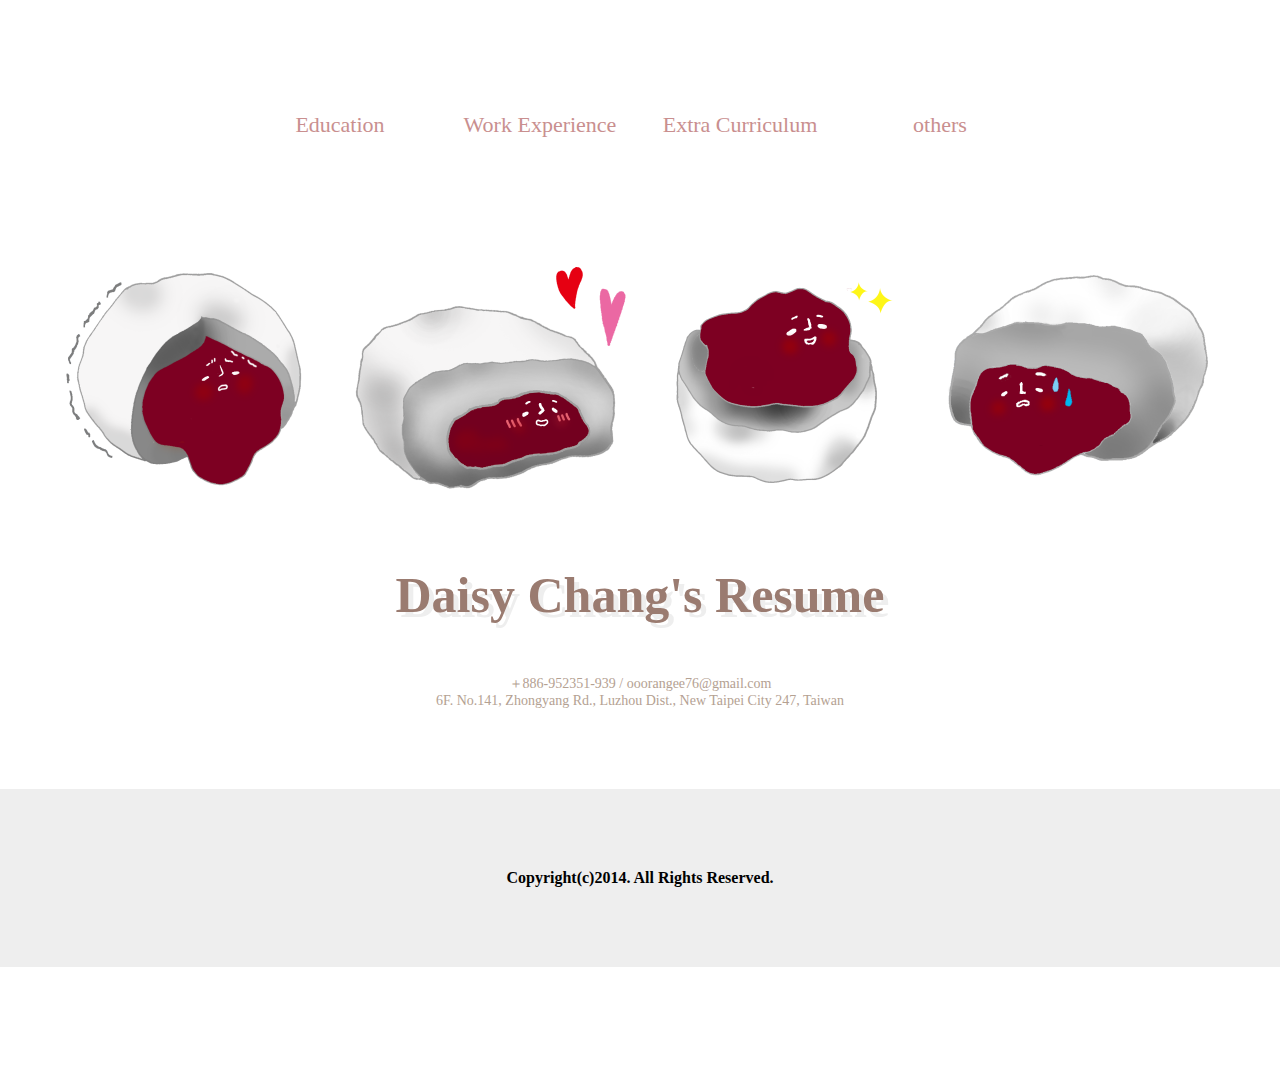
==== index.html @ 57389bbc "Update index.html" ====
<!DOCTYPE HTML>

<html>
<head>
<meta charset="utf-8">
<link rel="stylesheet" type="text/css" href="css/reset.css">
<link rel="stylesheet" type="text/css" href="css/style.css">
<meta name="google-site-verification" content="De-cHcaQVsd7x7bF3IVW0p_YNyQZai5Pq2odNJpvPJM" />
</head>

<body>
 <header>

 
   <nav>
    <ul>
     <li><a href="#">Education</a>
       
       <ul>
     	  <li><a href="#">Major</a></li>
     	  <li><a href="#">Program</a></li>
        </ul>	

        </li>
        
	  <li><a href="#">Work Experience</a></li>
	  <li><a href="#">Extra Curriculum </a></li>
      <li><a href="#">others</a></li>     
        </ul>
    </nav>
</header>

<div class="welcome">
   <img src = "images/pic02.png">
	<h1>Daisy Chang's Resume</h1>
	<p>＋886-952351-939 /  ooorangee76@gmail.com <br>
6F. No.141, Zhongyang Rd., Luzhou Dist., New Taipei City 247, Taiwan
</p>








<footer>
  <h3>Copyright(c)2014. All Rights Reserved.</h3>
</footer>


</body>
</html>
---- css/style.css ----
@charset "utf-8";
/* CSS Document */

body { font-family:微軟正黑體; }

nav{
	display:block;
	width:800px;
background-color: #ffffff;
margin: 0 auto;
margin-top: 100px}

nav ul li{
	float:left;
	position:relative;
	background-color: #ffffff;
	font-family: calibri;
	font-size: 22px;
	color:#c98f8f
}
nav ul li a{
	display: block;
	width:200px;
	height:50px;
	line-height:50px;
	text-align: center;
	color:#c98f8f
}

nav ul li a:hover{
	background-color: #eee8e8;
	color:#c3b1b1;
}

nav ul li ul{
	display: none;
	width:200px;
	text-align:center;
	position:absolute;
	z-index:1;
	top: 100%;
	border:1px solid #CCC;

}
nav ul li ul li a{color:#c98f8f;}

nav ul li ul li{
	color: #c98f8f;
	float:center;
}

/*第一層的被按住後，第二層ul就打開了*/

nav ul li:hover ul {
	display: block;
	right: 0;
	left: 0;
	top: 100%;
}



.welcome{
	text-align: center;
	padding: 100px 0;
	font-family: calibri;
}

.welcome img{
	display:block;
	height: 300px; width: 1200px;
	padding-top: 15px;
	margin: 0 auto;
}

.welcome h1{
	font-size: 50px;
	line-height: 60px;
	color:#9a7b70;
	text-shadow:5px 5px #eee;
	padding: 50px;
}

.welcome p{
	font-size: 14px;
	color:#b4a192;
}



footer{
	background-color:#eee;
	text-align:center;
	margin-top: 80px;
	padding:80px 0;}
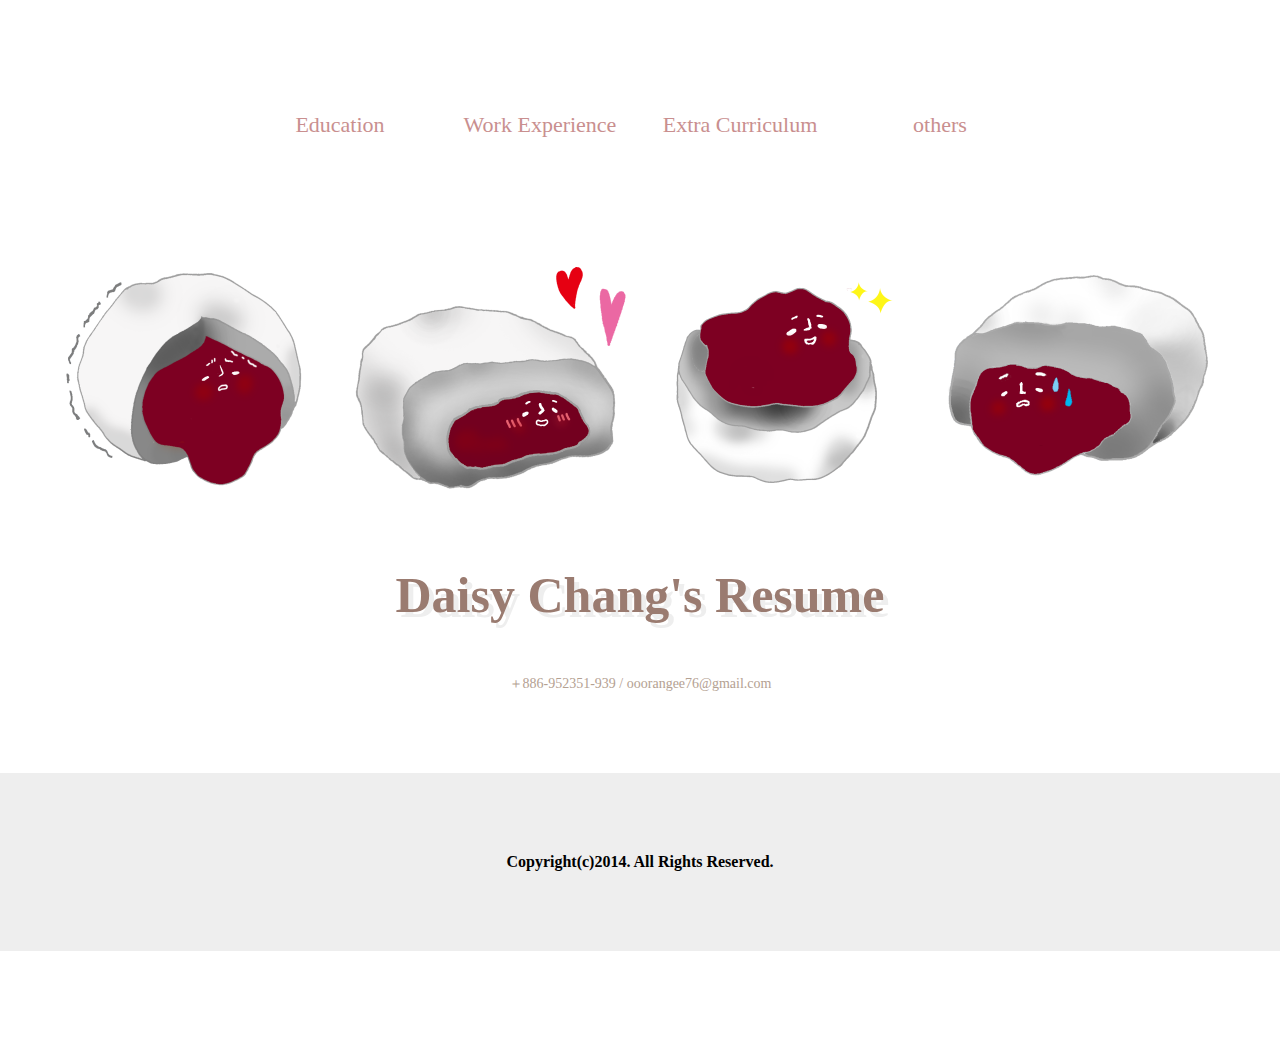
==== commit cbccf50f: "Update index.html" ====
--- a/index.html
+++ b/index.html
@@ -6,6 +6,16 @@
 <link rel="stylesheet" type="text/css" href="css/reset.css">
 <link rel="stylesheet" type="text/css" href="css/style.css">
 <meta name="google-site-verification" content="De-cHcaQVsd7x7bF3IVW0p_YNyQZai5Pq2odNJpvPJM" />
+<script>
+  (function(i,s,o,g,r,a,m){i['GoogleAnalyticsObject']=r;i[r]=i[r]||function(){
+  (i[r].q=i[r].q||[]).push(arguments)},i[r].l=1*new Date();a=s.createElement(o),
+  m=s.getElementsByTagName(o)[0];a.async=1;a.src=g;m.parentNode.insertBefore(a,m)
+  })(window,document,'script','//www.google-analytics.com/analytics.js','ga');
+
+  ga('create', 'UA-64518238-1', 'auto');
+  ga('send', 'pageview');
+
+</script>
 </head>
 
 <body>
@@ -34,7 +44,7 @@
    <img src = "images/pic02.png">
 	<h1>Daisy Chang's Resume</h1>
 	<p>＋886-952351-939 /  ooorangee76@gmail.com <br>
-6F. No.141, Zhongyang Rd., Luzhou Dist., New Taipei City 247, Taiwan
+
 </p>
 
 
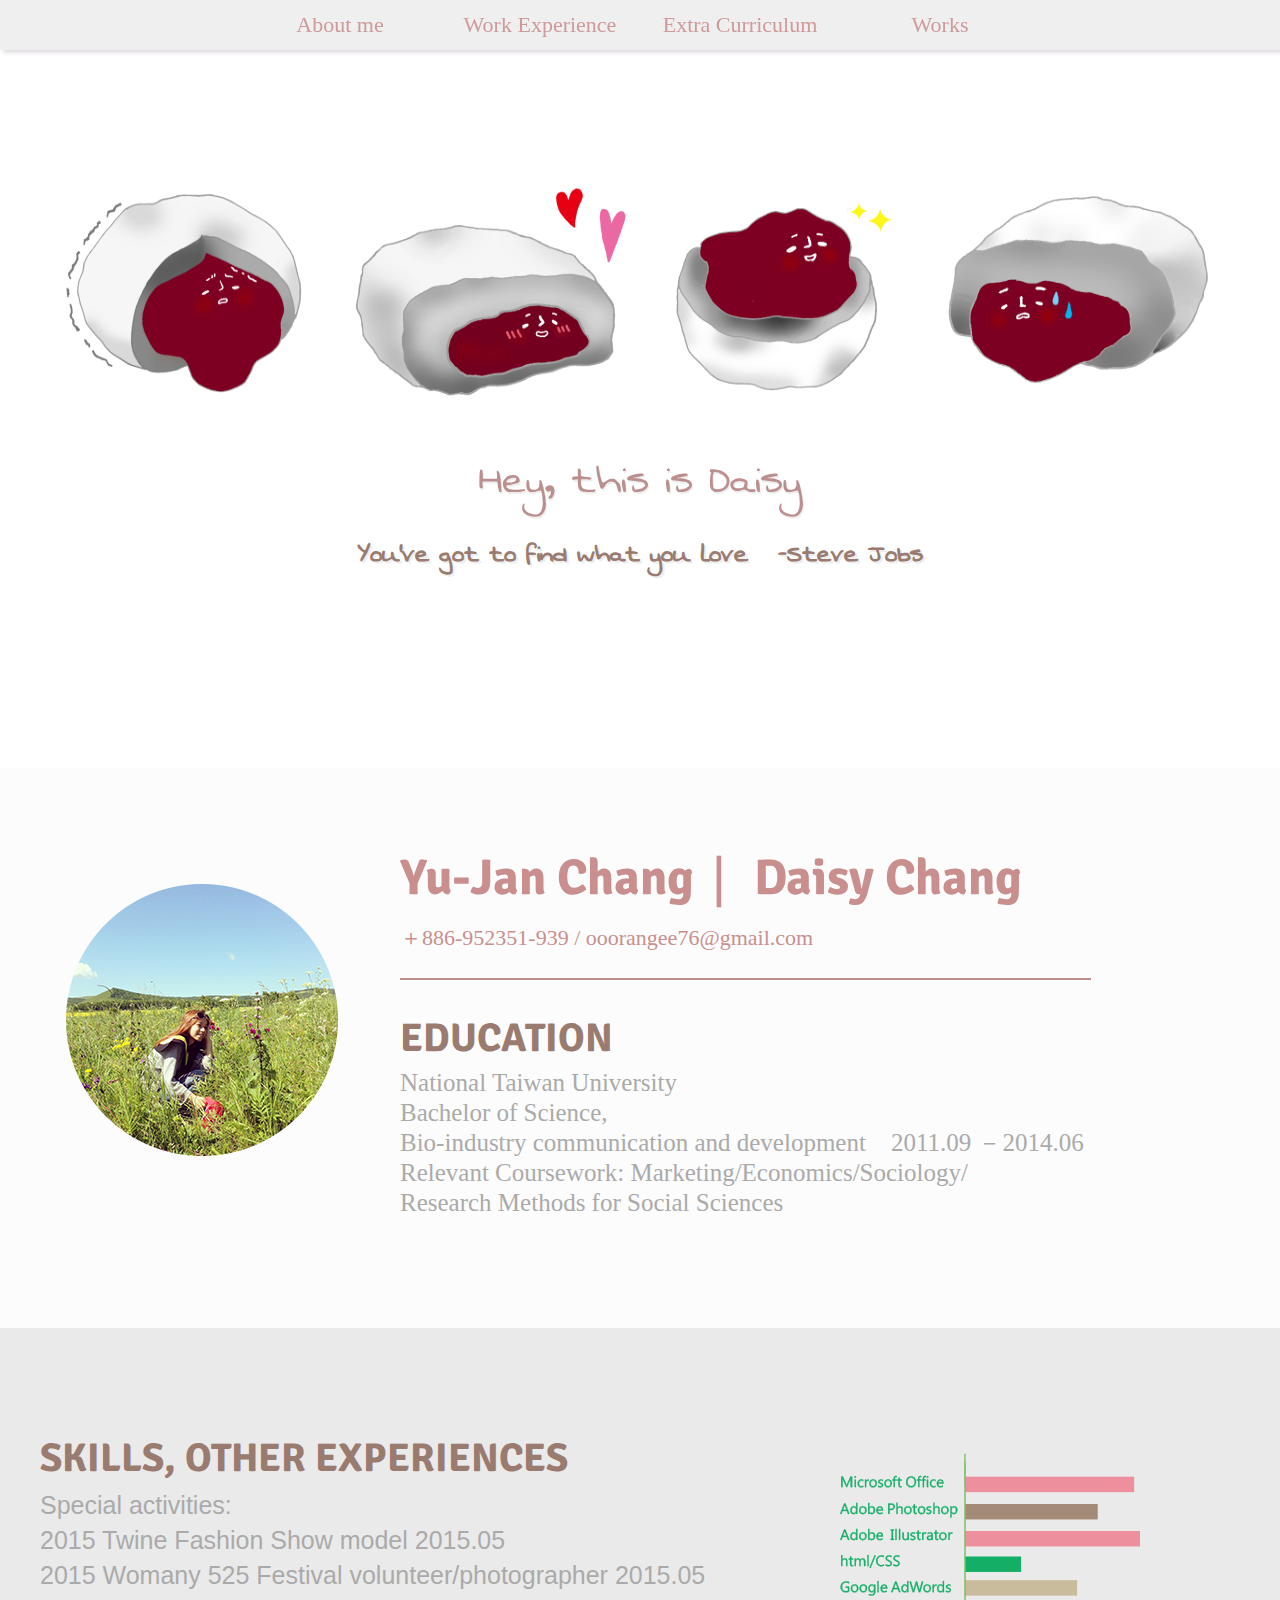
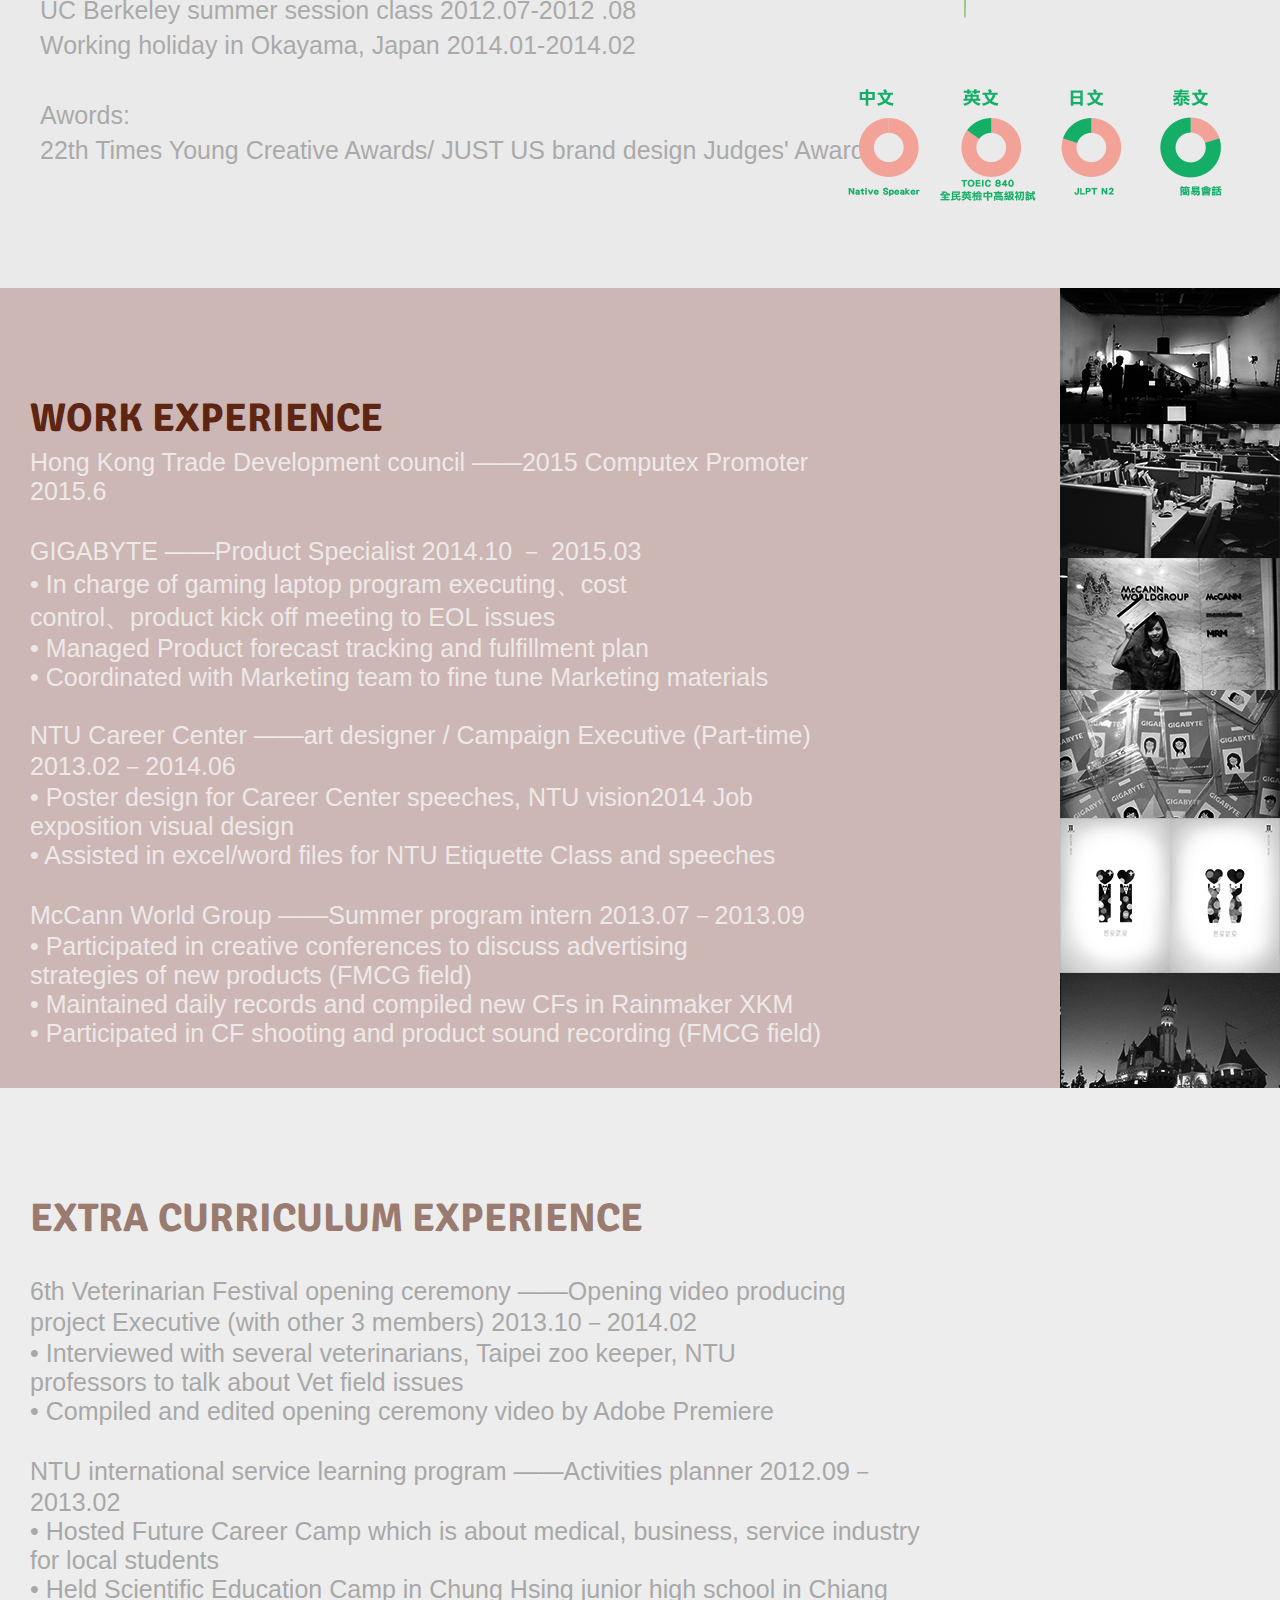
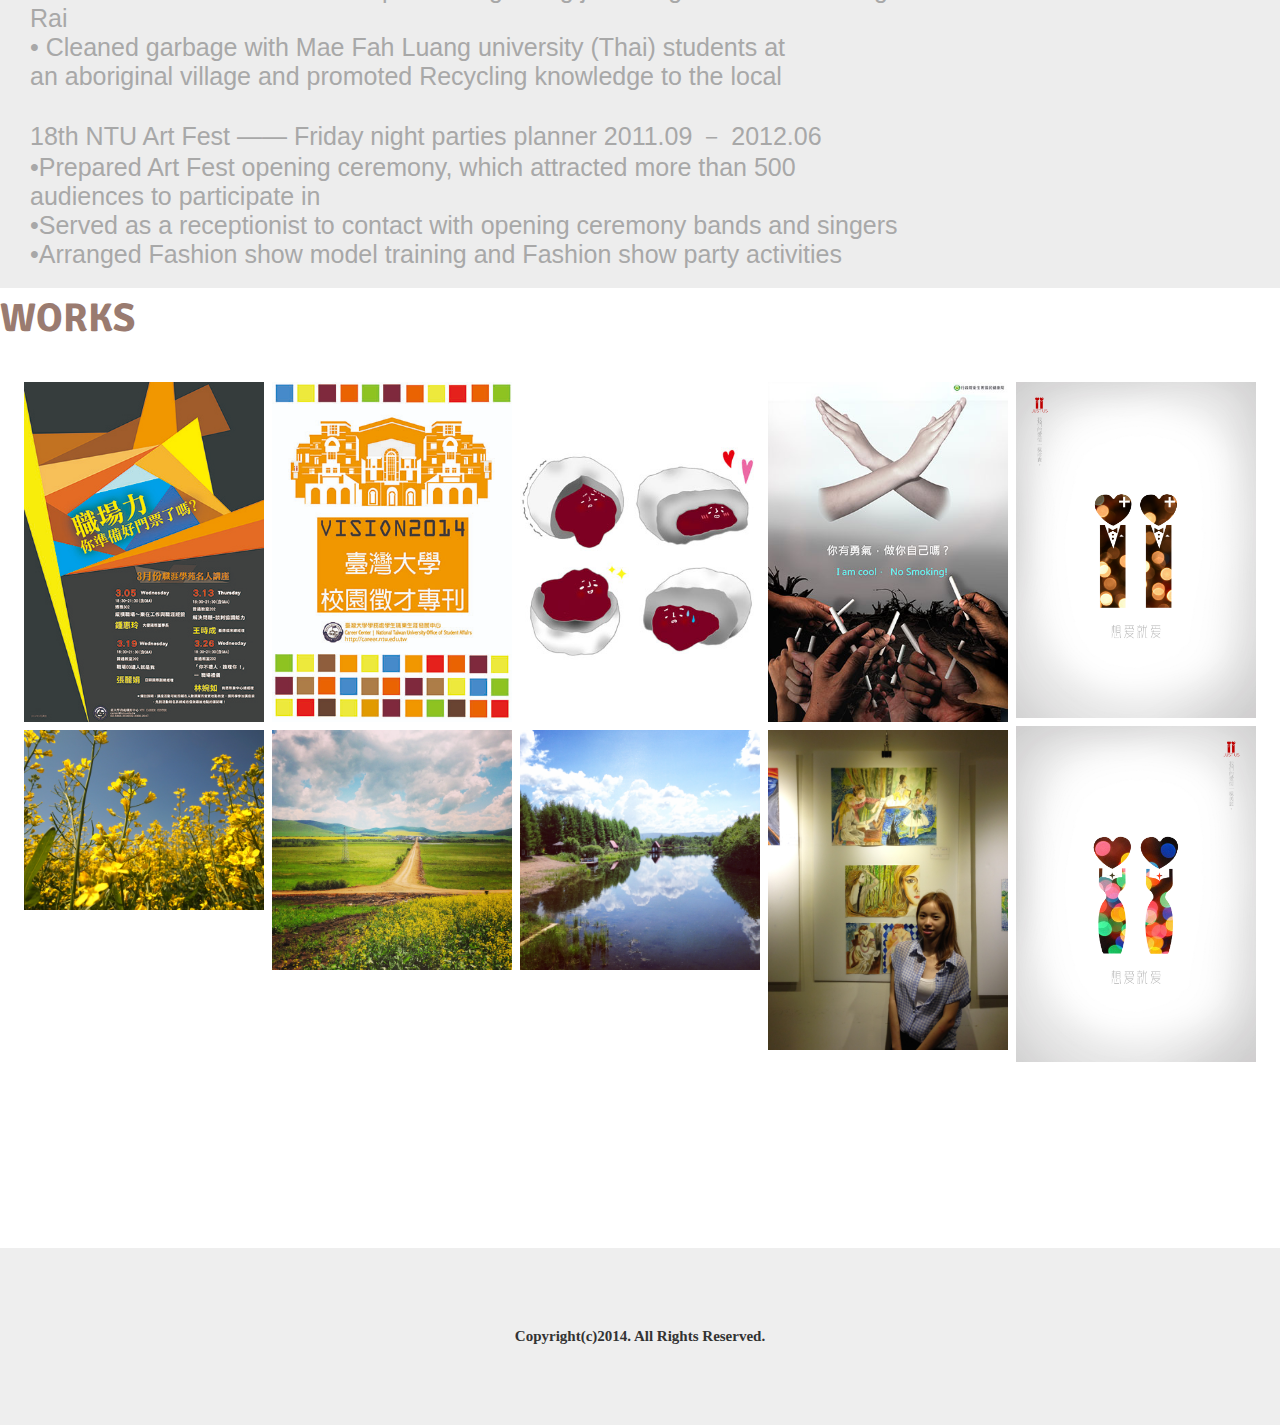
==== commit 8e17fe18: "Daisy’s resume" ====
--- a/index.html
+++ b/index.html
@@ -2,60 +2,345 @@
 
 <html>
 <head>
+<link rel="SHORTCUT ICON" href="images/logo.png" />
 <meta charset="utf-8">
 <link rel="stylesheet" type="text/css" href="css/reset.css">
 <link rel="stylesheet" type="text/css" href="css/style.css">
+<link rel="stylesheet" type="text/css" href="css/style2.css"/>
+<meta name="viewport" content="width=device-width, initial-scale=1.0"> 
 <meta name="google-site-verification" content="De-cHcaQVsd7x7bF3IVW0p_YNyQZai5Pq2odNJpvPJM" />
-<script>
-  (function(i,s,o,g,r,a,m){i['GoogleAnalyticsObject']=r;i[r]=i[r]||function(){
-  (i[r].q=i[r].q||[]).push(arguments)},i[r].l=1*new Date();a=s.createElement(o),
-  m=s.getElementsByTagName(o)[0];a.async=1;a.src=g;m.parentNode.insertBefore(a,m)
-  })(window,document,'script','//www.google-analytics.com/analytics.js','ga');
-
-  ga('create', 'UA-64518238-1', 'auto');
-  ga('send', 'pageview');
-
-</script>
+<link href='http://fonts.googleapis.com/css?family=Dosis' rel='stylesheet' type='text/css'>
+<link href='http://fonts.googleapis.com/css?family=Pacifico' rel='stylesheet' type='text/css'>
+<link href='http://fonts.googleapis.com/css?family=Swanky+and+Moo+Moo' rel='stylesheet' type='text/css'>
+<link href='http://fonts.googleapis.com/css?family=Signika' rel='stylesheet' type='text/css'>
+<link href='http://fonts.googleapis.com/css?family=Poiret+One' rel='stylesheet' type='text/css'>
+<link href='http://fonts.googleapis.com/css?family=Josefin+Slab' rel='stylesheet' type='text/css'>
+  <link rel="shortcut icon" href="../favicon.ico"> 
+        <link rel="stylesheet" type="text/css" href="css/style.css"/>
+		<script src="js/modernizr.custom.70736.js"></script>
+		<noscript><link rel="stylesheet" type="text/css" href="css/noJS.css"/></noscript>
+		<!--[if lte IE 7]><style>.main{display:none;} .support-note .note-ie{display:block;}</style><![endif]-->
+<title>Daisy Chang</title>
+
 </head>
 
 <body>
  <header>
-
- 
-   <nav>
+   <nav id="mainn">
     <ul>
-     <li><a href="#">Education</a>
-       
-       <ul>
-     	  <li><a href="#">Major</a></li>
-     	  <li><a href="#">Program</a></li>
-        </ul>	
-
-        </li>
+     <li><a href="#aboutme">About me</a> </li>
         
-	  <li><a href="#">Work Experience</a></li>
-	  <li><a href="#">Extra Curriculum </a></li>
-      <li><a href="#">others</a></li>     
+	  <li><a href="#job">Work Experience</a></li>
+	  <li><a href="#extra">Extra Curriculum </a></li>
+      <li><a href="#art">Works</a></li>     
         </ul>
     </nav>
 </header>
 
 <div class="welcome">
-   <img src = "images/pic02.png">
-	<h1>Daisy Chang's Resume</h1>
-	<p>＋886-952351-939 /  ooorangee76@gmail.com <br>
-
+   <img id="aa" src = "images/pic02.png">
+   <p id="daa">Hey, this is Daisy</p>
+	<h1>You've got to find what you love&nbsp;&nbsp; -Steve Jobs</h1>
+</div>
+
+<div id="aboutme">
+        <img src="images/me.png">
+        <h1>Yu-Jan Chang｜ Daisy Chang</h1>
+        <p id="namee">＋886-952351-939 / ooorangee76@gmail.com</p>
+       
+        <hr id="aa" color="#BC8F8F" size="3" width="54%">
+        <h2>EDUCATION</h2>
+        <p id="edu">
+            <a href="http://www.ntu.edu.tw/english/index.html" >National Taiwan University</a>
+           <br>Bachelor of Science,<br> <a href="http://www.bicd.ntu.edu.tw/">Bio-industry communication and development</a> &nbsp;&nbsp; 2011.09 －2014.06
+            <br> Relevant Coursework: Marketing/Economics/Sociology/<br>Research Methods for Social Sciences
+        </p>
+		
+        </div>
+<div id="win">
+<h3>SKILLS, OTHER EXPERIENCES</h3>
+		<p id="elsea">Special activities:
+			<br>2015 Twine Fashion Show model 2015.05
+			<br>2015 Womany 525 Festival volunteer/photographer 2015.05
+            <br>UC Berkeley summer session class 2012.07-2012 .08
+            <br> Working holiday in Okayama, Japan 2014.01-2014.02
+            <br><br> Awords:
+            <br>22th Times Young Creative Awards/ JUST US brand design Judges' Award
+            <br>
+        </p>
+        <img id="aaa" src="images/chat.png">
+        <img id="bbb" src="images/chart.png">
+
+</div>
+
+<div id="job">
+<img id="jo" src="images/jobb.png">
+<h3>WORK EXPERIENCE</h3>
+<p id="jobb">
+ Hong Kong Trade Development council ——2015 Computex Promoter 2015.6
+<br><br>	GIGABYTE ——Product Specialist 2014.10 － 2015.03
+<br>• In charge of gaming laptop program executing、cost <br>control、product kick off meeting to EOL issues
+<br>• Managed Product forecast tracking and fulfillment plan
+<br>• Coordinated with Marketing team to fine tune Marketing materials
+<br><br>NTU Career Center ——art designer / Campaign Executive (Part-time) 2013.02－2014.06
+<br>• Poster design for Career Center speeches, NTU vision2014 Job <br>exposition visual design
+<br>• Assisted in excel/word files for NTU Etiquette Class and speeches
+<br><br>McCann World Group ——Summer program intern 2013.07－2013.09
+<br>• Participated in creative conferences to discuss advertising <br>strategies of new products (FMCG field)
+<br>• Maintained daily records and compiled new CFs in Rainmaker XKM
+<br>• Participated in CF shooting and product sound recording (FMCG field)
 </p>
 
-
-
-
-
-
-
+</div>
+
+<div id="extra">
+<h3>EXTRA CURRICULUM EXPERIENCE</h3>
+<p id="ex">
+<br>6th Veterinarian Festival opening ceremony
+——Opening video producing project Executive (with other 3 members) 2013.10－2014.02
+<br>• Interviewed with several veterinarians, Taipei zoo keeper, NTU <br>professors to talk about Vet field issues
+<br>• Compiled and edited opening ceremony video by Adobe Premiere
+<br><br>NTU international service learning program ——Activities planner 2012.09－2013.02
+<br>• Hosted Future Career Camp which is about medical, business, service industry for local students
+<br>• Held Scientific Education Camp in Chung Hsing junior high school in Chiang Rai
+<br>• Cleaned garbage with Mae Fah Luang university (Thai) students at <br>an aboriginal village and promoted Recycling knowledge to the local
+<br><br>18th NTU Art Fest —— Friday night parties planner 2011.09 － 2012.06
+<br>•Prepared Art Fest opening ceremony, which attracted more than 500 <br>audiences to participate in
+<br>•Served as a receptionist to contact with opening ceremony bands and singers
+<br>•Arranged Fashion show model training and Fashion show party activities
+</p>
+</div>
+<div id="workkk">
+<h3>WORKS</h3>
+</div>
+<div id="art">
+
+
+<div class="main">
+				
+				
+				<div class="gamma-container gamma-loading" id="gamma-container">
+
+					<ul class="gamma-gallery">
+
+						<li>
+							<div data-alt="img01"  data-max-width="1800" data-max-height="1350">
+								<div data-src="images/xxxlarge/1.jpg" data-min-width="1300"></div>
+								<div data-src="images/xxlarge/1.jpg" data-min-width="1000"></div>
+								<div data-src="images/xlarge/1.jpg" data-min-width="700"></div>
+								<div data-src="images/large/1.jpg" data-min-width="300"></div>
+								<div data-src="images/medium/1.jpg" data-min-width="200"></div>
+								<div data-src="images/small/1.jpg" data-min-width="140"></div>
+								<div data-src="images/xsmall/1.jpg"></div>
+								<noscript>
+									<img src="images/xsmall/1.jpg" alt="img01"/>
+								</noscript>
+							</div>
+						</li>
+						<li>
+							<div data-alt="img02"  data-max-width="1800" data-max-height="1350">
+								<div data-src="images/xxxlarge/2.jpg" data-min-width="1300"></div>
+								<div data-src="images/xxlarge/2.jpg" data-min-width="1000"></div>
+								<div data-src="images/xlarge/2.jpg" data-min-width="700"></div>
+								<div data-src="images/large/2.jpg" data-min-width="300"></div>
+								<div data-src="images/medium/2.jpg" data-min-width="200"></div>
+								<div data-src="images/small/2.jpg" data-min-width="140"></div>
+								<div data-src="images/xsmall/2.jpg"></div>
+								<noscript>
+									<img src="images/xsmall/2.jpg" alt="img02"/>
+								</noscript>
+							</div>
+						</li>
+						<li>
+							<div data-alt="img03"  data-max-width="1800" data-max-height="1350">
+								<div data-src="images/xxxlarge/3.jpg" data-min-width="1300"></div>
+								<div data-src="images/xxlarge/3.jpg" data-min-width="1000"></div>
+								<div data-src="images/xlarge/3.jpg" data-min-width="700"></div>
+								<div data-src="images/large/3.jpg" data-min-width="300"></div>
+								<div data-src="images/medium/3.jpg" data-min-width="200"></div>
+								<div data-src="images/small/3.jpg" data-min-width="140"></div>
+								<div data-src="images/xsmall/3.jpg"></div>
+								<noscript>
+									<img src="images/xsmall/3.jpg" alt="img03"/>
+								</noscript>
+							</div>
+						</li>
+						<li>
+							<div data-alt="img04"  data-max-width="1800" data-max-height="1350">
+								<div data-src="images/xxxlarge/4.jpg" data-min-width="1300"></div>
+								<div data-src="images/xxlarge/4.jpg" data-min-width="1000"></div>
+								<div data-src="images/xlarge/4.jpg" data-min-width="700"></div>
+								<div data-src="images/large/4.jpg" data-min-width="300"></div>
+								<div data-src="images/medium/4.jpg" data-min-width="200"></div>
+								<div data-src="images/small/4.jpg" data-min-width="140"></div>
+								<div data-src="images/xsmall/4.jpg"></div>
+								<noscript>
+									<img src="images/xsmall/4.jpg" alt="img03"/>
+								</noscript>
+							</div>
+						</li>
+						<li>
+							<div data-alt="img05"  data-max-width="1800" data-max-height="1350">
+								<div data-src="images/xxxlarge/5.jpg" data-min-width="1300"></div>
+								<div data-src="images/xxlarge/5.jpg" data-min-width="1000"></div>
+								<div data-src="images/xlarge/5.jpg" data-min-width="700"></div>
+								<div data-src="images/large/5.jpg" data-min-width="300"></div>
+								<div data-src="images/medium/5.jpg" data-min-width="200"></div>
+								<div data-src="images/small/5.jpg" data-min-width="140"></div>
+								<div data-src="images/xsmall/5.jpg"></div>
+								<noscript>
+									<img src="images/xsmall/5.jpg" alt="img05"/>
+								</noscript>
+							</div>
+						</li>
+						<li>
+							<div data-alt="img06"  data-max-width="1800" data-max-height="1350">
+								<div data-src="images/xxxlarge/6.jpg" data-min-width="1300"></div>
+								<div data-src="images/xxlarge/6.jpg" data-min-width="1000"></div>
+								<div data-src="images/xlarge/6.jpg" data-min-width="700"></div>
+								<div data-src="images/large/6.jpg" data-min-width="300"></div>
+								<div data-src="images/medium/6.jpg" data-min-width="200"></div>
+								<div data-src="images/small/6.jpg" data-min-width="140"></div>
+								<div data-src="images/xsmall/6.jpg"></div>
+								<noscript>
+									<img src="images/xsmall/6.jpg" alt="img06"/>
+								</noscript>
+							</div>
+						</li>
+						<li>
+							<div data-alt="img07"  data-max-width="1800" data-max-height="1350">
+								<div data-src="images/xxxlarge/7.jpg" data-min-width="1300"></div>
+								<div data-src="images/xxlarge/7.jpg" data-min-width="1000"></div>
+								<div data-src="images/xlarge/7.jpg" data-min-width="700"></div>
+								<div data-src="images/large/7.jpg" data-min-width="300"></div>
+								<div data-src="images/medium/7.jpg" data-min-width="200"></div>
+								<div data-src="images/small/7.jpg" data-min-width="140"></div>
+								<div data-src="images/xsmall/7.jpg"></div>
+								<noscript>
+									<img src="images/xsmall/7.jpg" alt="img07"/>
+								</noscript>
+							</div>
+						</li>
+						<li>
+							<div data-alt="img08"  data-max-width="1800" data-max-height="1350">
+								<div data-src="images/xxxlarge/8.jpg" data-min-width="1300"></div>
+								<div data-src="images/xxlarge/8.jpg" data-min-width="1000"></div>
+								<div data-src="images/xlarge/8.jpg" data-min-width="700"></div>
+								<div data-src="images/large/8.jpg" data-min-width="300"></div>
+								<div data-src="images/medium/8.jpg" data-min-width="200"></div>
+								<div data-src="images/small/8.jpg" data-min-width="140"></div>
+								<div data-src="images/xsmall/8.jpg"></div>
+								<noscript>
+									<img src="images/xsmall/8.jpg" alt="img08"/>
+								</noscript>
+							</div>
+						</li>
+						<li>
+							<div data-alt="img09"  data-max-width="1800" data-max-height="1350">
+								<div data-src="images/xxxlarge/9.jpg" data-min-width="1300"></div>
+								<div data-src="images/xxlarge/9.jpg" data-min-width="1000"></div>
+								<div data-src="images/xlarge/9.jpg" data-min-width="700"></div>
+								<div data-src="images/large/9.jpg" data-min-width="300"></div>
+								<div data-src="images/medium/9.jpg" data-min-width="200"></div>
+								<div data-src="images/small/9.jpg" data-min-width="140"></div>
+								<div data-src="images/xsmall/9.jpg"></div>
+								<noscript>
+									<img src="images/xsmall/9.jpg" alt="img09"/>
+								</noscript>
+							</div>
+						</li>
+						<li>
+							<div data-alt="img010"  data-max-width="1800" data-max-height="1350">
+								<div data-src="images/xxxlarge/10.jpg" data-min-width="1300"></div>
+								<div data-src="images/xxlarge/10.jpg" data-min-width="1000"></div>
+								<div data-src="images/xlarge/10.jpg" data-min-width="700"></div>
+								<div data-src="images/large/10.jpg" data-min-width="300"></div>
+								<div data-src="images/medium/10.jpg" data-min-width="200"></div>
+								<div data-src="images/small/10.jpg" data-min-width="140"></div>
+								<div data-src="images/xsmall/10.jpg"></div>
+								<noscript>
+									<img src="images/xsmall/10.jpg" alt="img010"/>
+								</noscript>
+							</div>
+						</li>
+					
+						
+					</ul>
+
+					<div class="gamma-overlay"></div>
+
+					
+
+				</div>
+
+			</div><!--/main-->
+		</div>
+		<script src="https://ajax.googleapis.com/ajax/libs/jquery/1.8.2/jquery.min.js"></script>
+		<script src="js/jquery.masonry.min.js"></script>
+		<script src="js/jquery.history.js"></script>
+		<script src="js/js-url.min.js"></script>
+		<script src="js/jquerypp.custom.js"></script>
+		<script src="js/gamma.js"></script>
+		<script type="text/javascript">
+			
+			$(function() {
+
+				var GammaSettings = {
+						// order is important!
+						viewport : [ {
+							width : 1200,
+							columns : 5
+						}, {
+							width : 900,
+							columns : 4
+						}, {
+							width : 500,
+							columns : 3
+						}, { 
+							width : 320,
+							columns : 2
+						}, { 
+							width : 0,
+							columns : 2
+						} ]
+				};
+
+				Gamma.init( GammaSettings, fncallback );
+
+
+				// Example how to add more items (just a dummy):
+
+				var page = 0,
+					items = ['<li><div data-alt="img03" data-description="<h3>Sky high</h3>" data-max-width="1800" data-max-height="1350"><div data-src="images/xxxlarge/3.jpg" data-min-width="1300"></div><div data-src="images/xxlarge/3.jpg" data-min-width="1000"></div><div data-src="images/xlarge/3.jpg" data-min-width="700"></div><div data-src="images/large/3.jpg" data-min-width="300"></div><div data-src="images/medium/3.jpg" data-min-width="200"></div><div data-src="images/small/3.jpg" data-min-width="140"></div><div data-src="images/xsmall/3.jpg"></div><noscript><img src="images/xsmall/3.jpg" alt="img03"/></noscript></div></li><li><div data-alt="img03" data-description="<h3>Sky high</h3>" data-max-width="1800" data-max-height="1350"><div data-src="images/xxxlarge/3.jpg" data-min-width="1300"></div><div data-src="images/xxlarge/3.jpg" data-min-width="1000"></div><div data-src="images/xlarge/3.jpg" data-min-width="700"></div><div data-src="images/large/3.jpg" data-min-width="300"></div><div data-src="images/medium/3.jpg" data-min-width="200"></div><div data-src="images/small/3.jpg" data-min-width="140"></div><div data-src="images/xsmall/3.jpg"></div><noscript><img src="images/xsmall/3.jpg" alt="img03"/></noscript></div></li><li><div data-alt="img03" data-description="<h3>Sky high</h3>" data-max-width="1800" data-max-height="1350"><div data-src="images/xxxlarge/3.jpg" data-min-width="1300"></div><div data-src="images/xxlarge/3.jpg" data-min-width="1000"></div><div data-src="images/xlarge/3.jpg" data-min-width="700"></div><div data-src="images/large/3.jpg" data-min-width="300"></div><div data-src="images/medium/3.jpg" data-min-width="200"></div><div data-src="images/small/3.jpg" data-min-width="140"></div><div data-src="images/xsmall/3.jpg"></div><noscript><img src="images/xsmall/3.jpg" alt="img03"/></noscript></div></li><li><div data-alt="img03" data-description="<h3>Sky high</h3>" data-max-width="1800" data-max-height="1350"><div data-src="images/xxxlarge/3.jpg" data-min-width="1300"></div><div data-src="images/xxlarge/3.jpg" data-min-width="1000"></div><div data-src="images/xlarge/3.jpg" data-min-width="700"></div><div data-src="images/large/3.jpg" data-min-width="300"></div><div data-src="images/medium/3.jpg" data-min-width="200"></div><div data-src="images/small/3.jpg" data-min-width="140"></div><div data-src="images/xsmall/3.jpg"></div><noscript><img src="images/xsmall/3.jpg" alt="img03"/></noscript></div></li><li><div data-alt="img03" data-description="<h3>Sky high</h3>" data-max-width="1800" data-max-height="1350"><div data-src="images/xxxlarge/3.jpg" data-min-width="1300"></div><div data-src="images/xxlarge/3.jpg" data-min-width="1000"></div><div data-src="images/xlarge/3.jpg" data-min-width="700"></div><div data-src="images/large/3.jpg" data-min-width="300"></div><div data-src="images/medium/3.jpg" data-min-width="200"></div><div data-src="images/small/3.jpg" data-min-width="140"></div><div data-src="images/xsmall/3.jpg"></div><noscript><img src="images/xsmall/3.jpg" alt="img03"/></noscript></div></li>']
+
+				function fncallback() {
+
+					$( '#loadmore' ).show().on( 'click', function() {
+
+						++page;
+						var newitems = items[page-1]
+						if( page <= 1 ) {
+							
+							Gamma.add( $( newitems ) );
+
+						}
+						if( page === 1 ) {
+
+							$( this ).remove();
+
+						}
+
+					} );
+
+				}
+
+			});
+
+		</script>	
+</div>
 
 <footer>
-  <h3>Copyright(c)2014. All Rights Reserved.</h3>
+  <h4>Copyright(c)2014. All Rights Reserved.</h4>
 </footer>
 
 
--- a/css/style.css
+++ b/css/style.css
@@ -3,20 +3,30 @@
 
 body { font-family:微軟正黑體; }
 
-nav{
-	display:block;
-	width:800px;
-background-color: #ffffff;
+nav#mainn{
+	position: fixed;
+	z-index: 1;
+	display:block;
+	height: 50px;
+	width: 100%;
+background-color: #eee;
 margin: 0 auto;
-margin-top: 100px}
+box-shadow: 3px 2px 5px 0px rgba(212,205,212,1);
+opacity: 0.9;
+}
+
+nav#mainn ul{
+	position: relative;
+	width: 800px;
+	height: 50px;
+	margin: 0 auto;
+}
 
 nav ul li{
 	float:left;
 	position:relative;
-	background-color: #ffffff;
 	font-family: calibri;
-	font-size: 22px;
-	color:#c98f8f
+	
 }
 nav ul li a{
 	display: block;
@@ -24,7 +34,9 @@
 	height:50px;
 	line-height:50px;
 	text-align: center;
-	color:#c98f8f
+	color:#c98f8f;
+	font-size: 22px;
+	
 }
 
 nav ul li a:hover{
@@ -32,65 +44,252 @@
 	color:#c3b1b1;
 }
 
-nav ul li ul{
-	display: none;
-	width:200px;
-	text-align:center;
-	position:absolute;
-	z-index:1;
-	top: 100%;
-	border:1px solid #CCC;
-
-}
-nav ul li ul li a{color:#c98f8f;}
-
-nav ul li ul li{
-	color: #c98f8f;
-	float:center;
-}
-
-/*第一層的被按住後，第二層ul就打開了*/
-
-nav ul li:hover ul {
-	display: block;
-	right: 0;
-	left: 0;
-	top: 100%;
-}
-
-
-
+/*main*/
 .welcome{
 	text-align: center;
-	padding: 100px 0;
+	width: 100%;
+	height: 768px;
 	font-family: calibri;
-}
-
-.welcome img{
-	display:block;
-	height: 300px; width: 1200px;
+
+}
+
+.welcome img#aa{
+	display:block;
+	position: relative;
+	top:140px;
+	height: 300px; 
+	width: 1200px;
 	padding-top: 15px;
 	margin: 0 auto;
+	padding: 0 0 20px 0;
+}
+.welcome p#daa{
+	display:block;
+	position: relative;
+	top:150px;
+	font-size: 50px;
+	line-height:60px;
+	color:#BC8F8F;
+	text-shadow:1px 2px #eee;
+	font-family: 'Swanky and Moo Moo', cursive;
+	
 }
 
 .welcome h1{
-	font-size: 50px;
-	line-height: 60px;
-	color:#9a7b70;
-	text-shadow:5px 5px #eee;
+	display:block;
+	position: relative;
+	top:130px;
+	font-size: 30px;
+	line-height: 28px;
+	color:#9a7b70;
+	text-shadow:2px 2px #eee;
 	padding: 50px;
+	font-family: 'Swanky and Moo Moo', cursive;
 }
 
 .welcome p{
 	font-size: 14px;
 	color:#b4a192;
 }
+/*自介*/
+#aboutme {
+    position: relative;
+    width: 100%;
+    height: 560px;
+    background-color: #FCFCFC;
+
+}
+
+#aboutme img{
+	display: block;
+	position: relative;
+	top: 100px;
+    left: 50px;
+}
+
+#aboutme h1{
+	position: absolute;
+	top: 80px;
+    left: 400px;
+	font-size: 50px;
+	line-height: 60px;
+	color:#c98f8f;
+	font-family: 'Signika', sans-serif;
+	
+}
+#aboutme p#namee{
+	position: absolute;
+	top: 140px;
+    left: 400px;
+	font-size: 22px;
+	line-height: 60px;
+	color:#c98f8f;
+	text-align:left;
+	
+}
+#aboutme h2{
+	display: block;
+    position: absolute;
+    top: 240px;
+    left: 400px;
+	font-size: 40px;
+	line-height: 60px;
+	color:#9a7b70;
+	font-family: 'Signika', sans-serif;
+
+}
+#aboutme hr{
+	display: block;
+    position: absolute;
+    top: 210px;
+    left: 400px;
+}
+
+#aboutme p#edu {
+font-size: 25px;
+	
+	color:#AAAAAA;
+	font-family: calibri;
+	display: block;
+    position: absolute;
+    top: 300px;
+    left: 400px;
+    text-align:left;
+    line-height: 30px;
+}
+#aboutme p#edu a{
+ color:#AAAAAA;
+}
+#aboutme p#edu a:hover{
+ color:#EEB4B4;
+}
+#win{
+	position: relative;
+    width: 100%;
+    height: 560px;
+    background-color: #EAEAEA;
+}
+h3{
+	font-size: 40px;
+	line-height: 60px;
+	color:#9a7b70;
+	font-family: 'Signika', sans-serif;
+}
+
+#win h3{
+	display: block;
+    position: absolute;
+    top: 100px;
+    left:40px;
+	font-size: 40px;
+	line-height: 60px;
+	color:#9a7b70;
+	font-family: 'Signika', sans-serif;
+	
+}
+#win p#elsea{
+	font-size: 25px;
+	color:#AAAAAA;
+	font-family: calibri, sans-serif;
+	display: inline;
+    position:relative;
+    top: 160px;
+    left:40px;
+    text-align:left;
+    line-height: 35px;
+}
+#win img#aaa{
+	display: block;
+	position: absolute;
+	top: 120px;
+	left: 840px;
+}
+#win img#bbb{
+	display: block;
+	position: absolute;
+	top: 340px;
+	left: 840px;
+	
+}
+#job{
+	background-color: #CDB7B5;
+	height: 800px;
+	width: 100%
+}
+#job h3{
+	color: #5E2612;
+	position: relative;
+	top: 100px;
+    left:30px;
+}
+#job p#jobb{
+	display: block;
+	width: 800px;
+	color: #EEE9E9;
+	position: relative;
+	top: 100px;
+    left:30px;
+    font-family: calibri, sans-serif;
+    font-size: 25px;
+}
+
+#job img#jo{
+	display: block;
+	float: right;
+}
+#extra{
+	background-color: #EDEDED	;
+	height: 800px;
+	width: 100%
+}
+#extra h3 {
+
+	position: relative;
+	top: 100px;
+    left:30px;
+}
+#extra p#ex {
+	position: relative;
+	display: block;
+	width: 890px;
+	top: 100px;
+    left:30px;
+    font-family: calibri, sans-serif;
+    font-size: 25px;
+    color: #A8A8A8;
+}
+
+
+#workKk{
+background-color: white;
+	height: 150px;
+	width: 100%;
+}
+
+#workKk h3{
+display: block;
+    position: relative;
+    top: 80px;
+    left:40px;
+	font-size: 40px;
+	line-height: 60px;
+	color:#9a7b70;
+	font-family: 'Signika', sans-serif;
+
+}
+
+#art {
+	background-color: white;
+	height: 900px;
+	width: 100%;
+}
 
 
 
 footer{
 	background-color:#eee;
 	text-align:center;
-	margin-top: 80px;
+	clear: both;
 	padding:80px 0;}
 
+
--- a/css/style2.css
+++ b/css/style2.css
@@ -0,0 +1,314 @@
+@import url('demo.css');
+
+/* Entypo Icon Font */
+@font-face {
+  font-family: 'entypo-selected';
+  src: url("../font/entypo-selected.eot");
+  src: 
+	  url("../font/entypo-selected.eot?#iefix") format('embedded-opentype'), 
+	  url("../font/entypo-selected.woff") format('woff'), 
+	  url("../font/entypo-selected.ttf") format('truetype'), 
+	  url("../font/entypo-selected.svg#entypo-selected") format('svg');
+  font-weight: normal;
+  font-style: normal;
+}
+
+/* Gamma Gallery Style */
+
+.gamma-container {
+	min-height: 200px;
+}
+
+.gamma-gallery {
+	list-style-type: none;
+	padding: 0;
+	margin: 0;
+	width: 100%;
+	position: relative;
+}
+
+/* http://nicolasgallagher.com/micro-clearfix-hack/ */
+.gamma-gallery:before,
+.gamma-gallery:after {
+    content: " ";
+    display: table;
+}
+
+.gamma-gallery:after {
+    clear: both;
+}
+
+/**
+ * For IE 6/7 only
+ * Include this rule to trigger hasLayout and contain floats.
+.gamma-gallery {
+    *zoom: 1;
+}
+ */
+
+.gamma-gallery li {
+	display: block;
+	position: relative;
+	cursor: pointer;
+	float: left;
+	padding: 4px;
+}
+
+.gamma-gallery li img {
+	max-width: 100%;
+	width: auto;
+	height: auto;
+	display: block;
+}
+
+.gamma-description {
+	background: #fff;
+	background: rgba(255, 255, 255, 0.6);
+	position: absolute;
+	top: 20px;
+	left: 20px;
+	bottom: 20px;
+	right: 20px;
+	text-align: center;
+	-ms-filter:"progid:DXImageTransform.Microsoft.Alpha(Opacity=0)";
+	filter: alpha(opacity=0);
+	opacity: 0;
+	-webkit-transition: opacity 0.4s ease-in-out;
+	-moz-transition: opacity 0.4s ease-in-out;
+	-ms-transition: opacity 0.4s ease-in-out;
+	-o-transition: opacity 0.4s ease-in-out;
+	transition: opacity 0.4s ease-in-out;
+}
+
+.no-touch .gamma-gallery li:hover .gamma-description {
+	-ms-filter:"progid:DXImageTransform.Microsoft.Alpha(Opacity=80)";
+	filter: alpha(opacity=80);
+	opacity: 1;
+}
+ 
+.gamma-description:before {
+	content: '';
+	height: 100%;
+}
+
+.gamma-description:before,
+.gamma-description h3 {
+	display: inline-block;
+	vertical-align: middle;
+}
+
+.gamma-description h3 {
+	width: 100%;
+	padding: 0 20px;
+	font-weight: 400;
+	text-transform: uppercase;
+	font-size: 16px;
+	letter-spacing: 2px;
+}
+
+.gamma-buttons {
+	position: absolute;
+	top: 10px;
+	right: 10px;
+	z-index: 10001;
+}
+
+.gamma-buttons button {
+	float: left;
+	background: #333;
+	color: #fff;
+	display: block;
+	width: 30px;
+	height: 30px;
+	font-size: 14px;
+	margin-left: 5px;
+	cursor: pointer;
+	border: none;
+	outline: none;
+}
+
+.gamma-buttons button:before,
+.gamma-nav span:before {
+	font-family: 'entypo-selected';
+	font-style: normal;
+	font-weight: normal;
+	speak: none;
+	display: block;
+	text-align: center;
+	opacity: 0.7;
+	outline: none;
+}
+
+.no-touch .gamma-buttons button:hover {
+	background: #666;
+}
+
+button.gamma-btn-close:before {
+	content: '\2715';
+}
+
+button.gamma-btn-ssplay:before {
+	content: '\25b6';
+}
+
+button.gamma-btn-sspause:before {
+	content: '\2389';
+}
+
+.gamma-single-view {
+	position: fixed;
+	top: 0;
+	left: 0;
+	width: 100%;
+	height: 100%;	
+	z-index: 10000;
+	text-align: center;
+	display:none;
+}
+
+.gamma-overlay {
+	background: #000;
+	position: fixed;
+	top: 0;
+	left: 0;
+	width: 100%;
+	height: 100%;
+	opacity: 0;
+	display: none;
+	z-index: 9999;
+}
+
+.gamma-single-view img {
+	position: absolute;
+	cursor: pointer;
+}
+
+.gamma-description-wrapper {
+	background: rgba(0,0,0,0.7);
+	position: absolute;
+	bottom: 0px;
+	left: 0px;
+	right: 0px;
+	z-index: 10;
+	padding: 5px 0;
+}
+
+.gamma-single-view .gamma-description {
+	background: transparent;
+	position: relative;
+	bottom: auto;
+	left: auto;
+	right: auto;
+	top: auto;
+}
+
+.gamma-single-view .gamma-description h3 {
+	font-size: 15px;
+	padding: 5px 0;
+	color: #fff;
+}
+
+.gamma-nav span {
+	position: absolute;
+	display: block;
+	width: 20px;
+	height: 38px;
+	top: 50%;
+	margin-top: -19px;
+	left: 20px;
+	cursor: pointer;
+	text-align: center;
+	-webkit-transition: all 0.3s ease;
+	-moz-transition: all 0.3s ease;
+	-ms-transition: all 0.3s ease;
+	-o-transition: all 0.3s ease;
+	transition: all 0.3s ease;
+}
+
+.gamma-nav span.gamma-next {
+	left: auto;
+	right: 20px;
+}
+
+.gamma-nav span:before {
+	color: #fff;
+	opacity: 0.7;
+	font-size: 40px;
+}
+
+.gamma-nav span:hover:before {
+	opacity: 1;
+}
+
+.gamma-nav span:before {
+	display: block;
+	margin: 0;
+	width: auto;
+}
+
+.gamma-nav span.gamma-prev:before {
+	content: '\e75d';
+}
+
+.gamma-nav span.gamma-next:before {
+	content: '\e75e';
+}
+
+.gamma-img-fly {
+	position: absolute;
+	top: 0;
+	left: 0;
+	z-index: 99999;
+}
+
+/* Loaders */
+
+.gamma-loading {
+	background: transparent url(../images/loader_light.gif) no-repeat center center;
+}
+
+.gamma-single-view.gamma-loading {
+	background: transparent url(../images/loader_dark.gif) no-repeat center center;
+}
+
+
+/* Make some things unselectable. Remove where selection is needed: */
+
+.gamma-container img,
+.gamma-nav span,
+.gamma-buttons button,
+.gamma-description-wrapper,
+.gamma-description,
+.gamma-description h3 {
+	-webkit-touch-callout: none;
+	-webkit-user-select: none;
+	-khtml-user-select: none;
+	-moz-user-select: none;
+	-ms-user-select: none;
+	user-select: none;
+}
+
+@media screen and (max-width: 750px) {
+
+	.gamma-description {
+		top: 10px;
+		left: 10px;
+		bottom: 10px;
+		right: 10px;
+	}
+
+	.gamma-description h3 {
+		font-size: 14px;
+		padding: 0 5px;
+	}
+
+}
+
+@media screen and (max-width: 500px) {
+
+	.gamma-buttons {
+		float: left;
+		clear: both;
+	}
+
+}
--- a/css/style.css
+++ b/css/style.css
@@ -3,20 +3,30 @@
 
 body { font-family:微軟正黑體; }
 
-nav{
-	display:block;
-	width:800px;
-background-color: #ffffff;
+nav#mainn{
+	position: fixed;
+	z-index: 1;
+	display:block;
+	height: 50px;
+	width: 100%;
+background-color: #eee;
 margin: 0 auto;
-margin-top: 100px}
+box-shadow: 3px 2px 5px 0px rgba(212,205,212,1);
+opacity: 0.9;
+}
+
+nav#mainn ul{
+	position: relative;
+	width: 800px;
+	height: 50px;
+	margin: 0 auto;
+}
 
 nav ul li{
 	float:left;
 	position:relative;
-	background-color: #ffffff;
 	font-family: calibri;
-	font-size: 22px;
-	color:#c98f8f
+	
 }
 nav ul li a{
 	display: block;
@@ -24,7 +34,9 @@
 	height:50px;
 	line-height:50px;
 	text-align: center;
-	color:#c98f8f
+	color:#c98f8f;
+	font-size: 22px;
+	
 }
 
 nav ul li a:hover{
@@ -32,65 +44,252 @@
 	color:#c3b1b1;
 }
 
-nav ul li ul{
-	display: none;
-	width:200px;
-	text-align:center;
-	position:absolute;
-	z-index:1;
-	top: 100%;
-	border:1px solid #CCC;
-
-}
-nav ul li ul li a{color:#c98f8f;}
-
-nav ul li ul li{
-	color: #c98f8f;
-	float:center;
-}
-
-/*第一層的被按住後，第二層ul就打開了*/
-
-nav ul li:hover ul {
-	display: block;
-	right: 0;
-	left: 0;
-	top: 100%;
-}
-
-
-
+/*main*/
 .welcome{
 	text-align: center;
-	padding: 100px 0;
+	width: 100%;
+	height: 768px;
 	font-family: calibri;
-}
-
-.welcome img{
-	display:block;
-	height: 300px; width: 1200px;
+
+}
+
+.welcome img#aa{
+	display:block;
+	position: relative;
+	top:140px;
+	height: 300px; 
+	width: 1200px;
 	padding-top: 15px;
 	margin: 0 auto;
+	padding: 0 0 20px 0;
+}
+.welcome p#daa{
+	display:block;
+	position: relative;
+	top:150px;
+	font-size: 50px;
+	line-height:60px;
+	color:#BC8F8F;
+	text-shadow:1px 2px #eee;
+	font-family: 'Swanky and Moo Moo', cursive;
+	
 }
 
 .welcome h1{
-	font-size: 50px;
-	line-height: 60px;
-	color:#9a7b70;
-	text-shadow:5px 5px #eee;
+	display:block;
+	position: relative;
+	top:130px;
+	font-size: 30px;
+	line-height: 28px;
+	color:#9a7b70;
+	text-shadow:2px 2px #eee;
 	padding: 50px;
+	font-family: 'Swanky and Moo Moo', cursive;
 }
 
 .welcome p{
 	font-size: 14px;
 	color:#b4a192;
 }
+/*自介*/
+#aboutme {
+    position: relative;
+    width: 100%;
+    height: 560px;
+    background-color: #FCFCFC;
+
+}
+
+#aboutme img{
+	display: block;
+	position: relative;
+	top: 100px;
+    left: 50px;
+}
+
+#aboutme h1{
+	position: absolute;
+	top: 80px;
+    left: 400px;
+	font-size: 50px;
+	line-height: 60px;
+	color:#c98f8f;
+	font-family: 'Signika', sans-serif;
+	
+}
+#aboutme p#namee{
+	position: absolute;
+	top: 140px;
+    left: 400px;
+	font-size: 22px;
+	line-height: 60px;
+	color:#c98f8f;
+	text-align:left;
+	
+}
+#aboutme h2{
+	display: block;
+    position: absolute;
+    top: 240px;
+    left: 400px;
+	font-size: 40px;
+	line-height: 60px;
+	color:#9a7b70;
+	font-family: 'Signika', sans-serif;
+
+}
+#aboutme hr{
+	display: block;
+    position: absolute;
+    top: 210px;
+    left: 400px;
+}
+
+#aboutme p#edu {
+font-size: 25px;
+	
+	color:#AAAAAA;
+	font-family: calibri;
+	display: block;
+    position: absolute;
+    top: 300px;
+    left: 400px;
+    text-align:left;
+    line-height: 30px;
+}
+#aboutme p#edu a{
+ color:#AAAAAA;
+}
+#aboutme p#edu a:hover{
+ color:#EEB4B4;
+}
+#win{
+	position: relative;
+    width: 100%;
+    height: 560px;
+    background-color: #EAEAEA;
+}
+h3{
+	font-size: 40px;
+	line-height: 60px;
+	color:#9a7b70;
+	font-family: 'Signika', sans-serif;
+}
+
+#win h3{
+	display: block;
+    position: absolute;
+    top: 100px;
+    left:40px;
+	font-size: 40px;
+	line-height: 60px;
+	color:#9a7b70;
+	font-family: 'Signika', sans-serif;
+	
+}
+#win p#elsea{
+	font-size: 25px;
+	color:#AAAAAA;
+	font-family: calibri, sans-serif;
+	display: inline;
+    position:relative;
+    top: 160px;
+    left:40px;
+    text-align:left;
+    line-height: 35px;
+}
+#win img#aaa{
+	display: block;
+	position: absolute;
+	top: 120px;
+	left: 840px;
+}
+#win img#bbb{
+	display: block;
+	position: absolute;
+	top: 340px;
+	left: 840px;
+	
+}
+#job{
+	background-color: #CDB7B5;
+	height: 800px;
+	width: 100%
+}
+#job h3{
+	color: #5E2612;
+	position: relative;
+	top: 100px;
+    left:30px;
+}
+#job p#jobb{
+	display: block;
+	width: 800px;
+	color: #EEE9E9;
+	position: relative;
+	top: 100px;
+    left:30px;
+    font-family: calibri, sans-serif;
+    font-size: 25px;
+}
+
+#job img#jo{
+	display: block;
+	float: right;
+}
+#extra{
+	background-color: #EDEDED	;
+	height: 800px;
+	width: 100%
+}
+#extra h3 {
+
+	position: relative;
+	top: 100px;
+    left:30px;
+}
+#extra p#ex {
+	position: relative;
+	display: block;
+	width: 890px;
+	top: 100px;
+    left:30px;
+    font-family: calibri, sans-serif;
+    font-size: 25px;
+    color: #A8A8A8;
+}
+
+
+#workKk{
+background-color: white;
+	height: 150px;
+	width: 100%;
+}
+
+#workKk h3{
+display: block;
+    position: relative;
+    top: 80px;
+    left:40px;
+	font-size: 40px;
+	line-height: 60px;
+	color:#9a7b70;
+	font-family: 'Signika', sans-serif;
+
+}
+
+#art {
+	background-color: white;
+	height: 900px;
+	width: 100%;
+}
 
 
 
 footer{
 	background-color:#eee;
 	text-align:center;
-	margin-top: 80px;
+	clear: both;
 	padding:80px 0;}
 
+
--- a/css/noJS.css
+++ b/css/noJS.css
@@ -0,0 +1,3 @@
+.gamma-loading {
+	background-image: none;
+}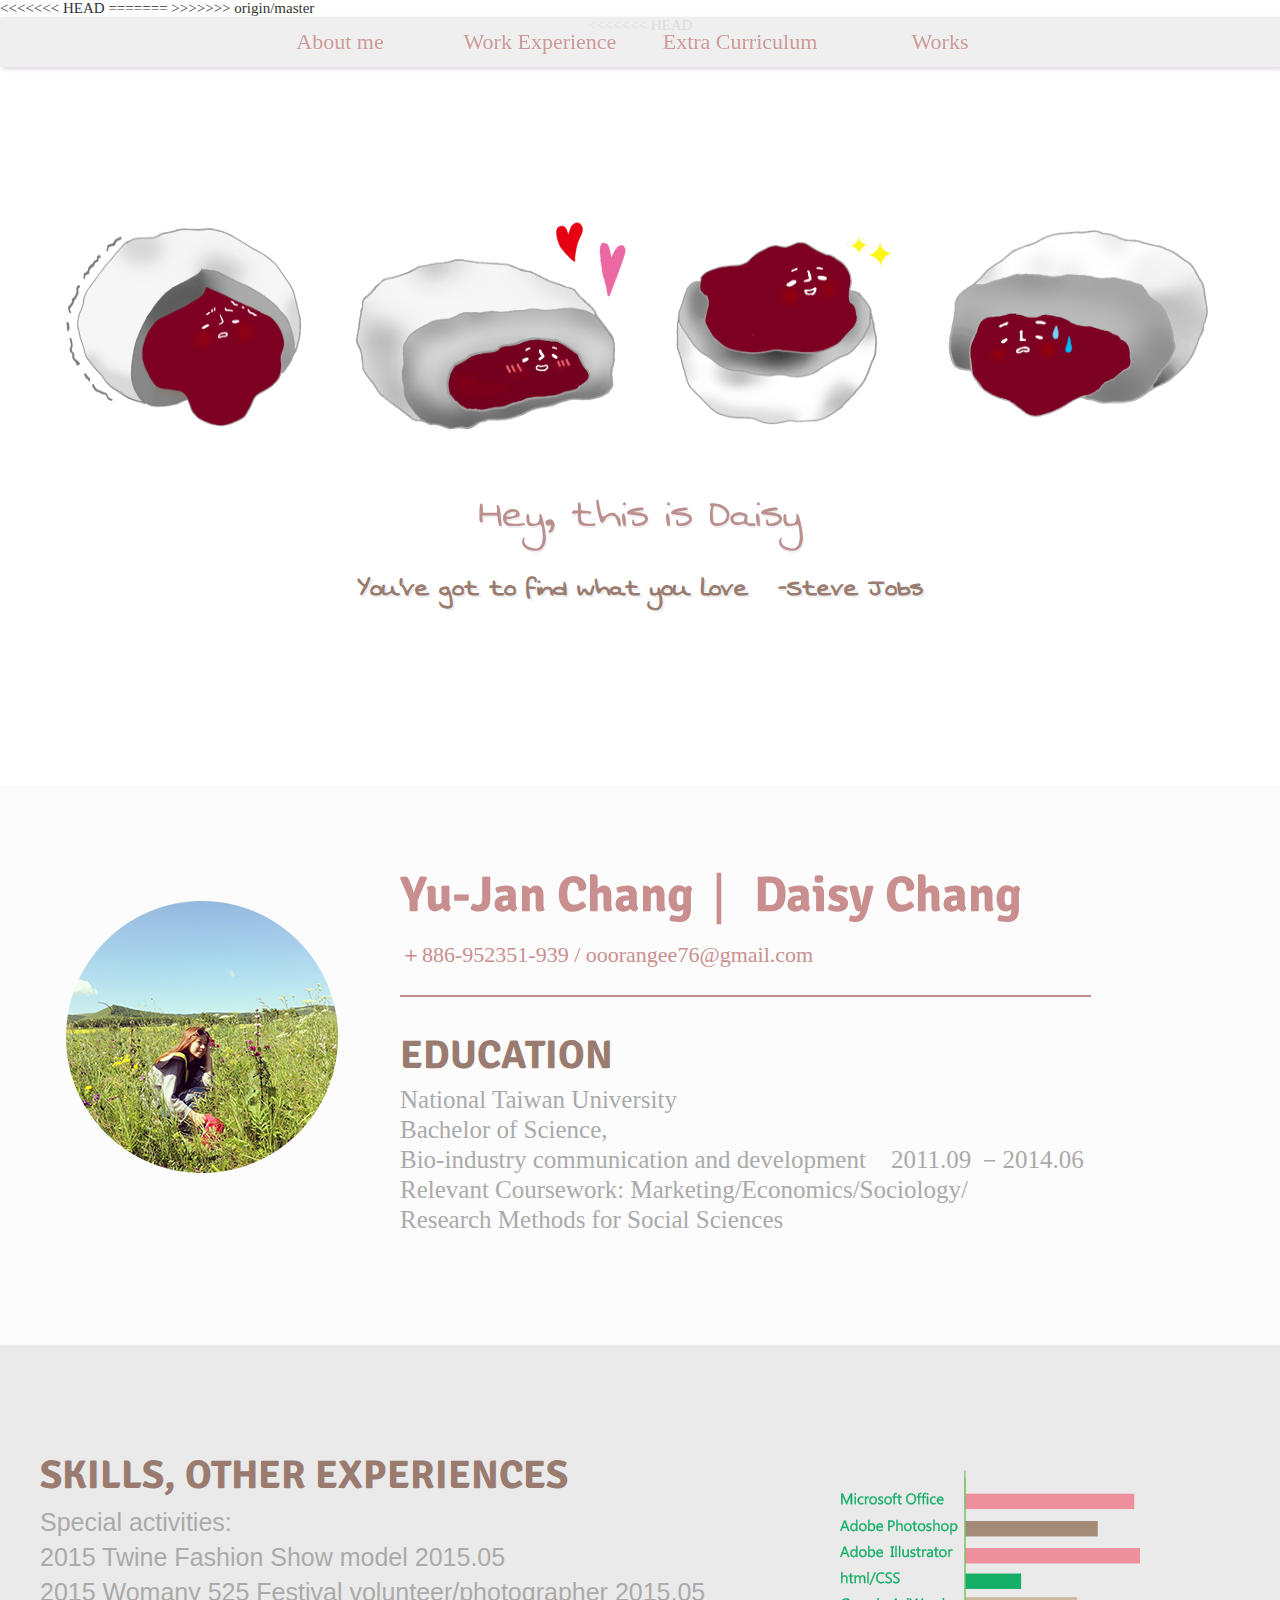
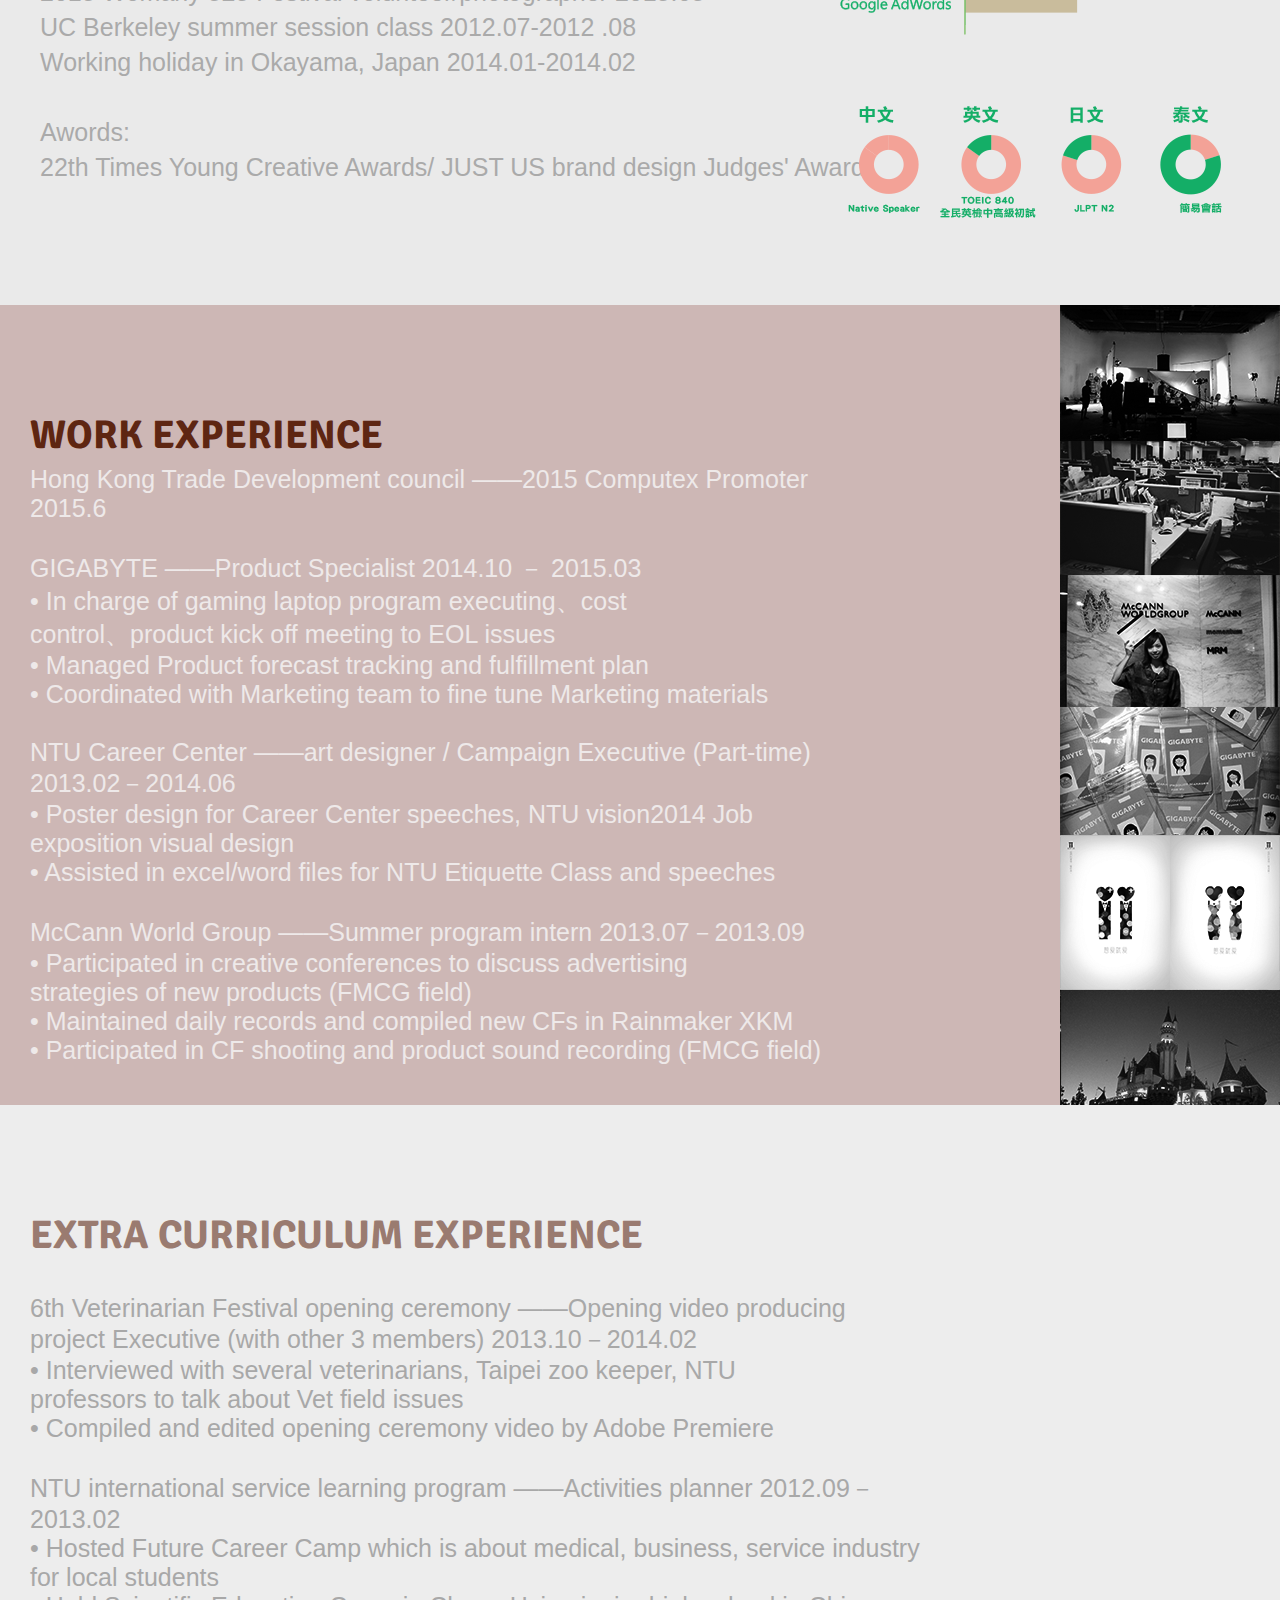
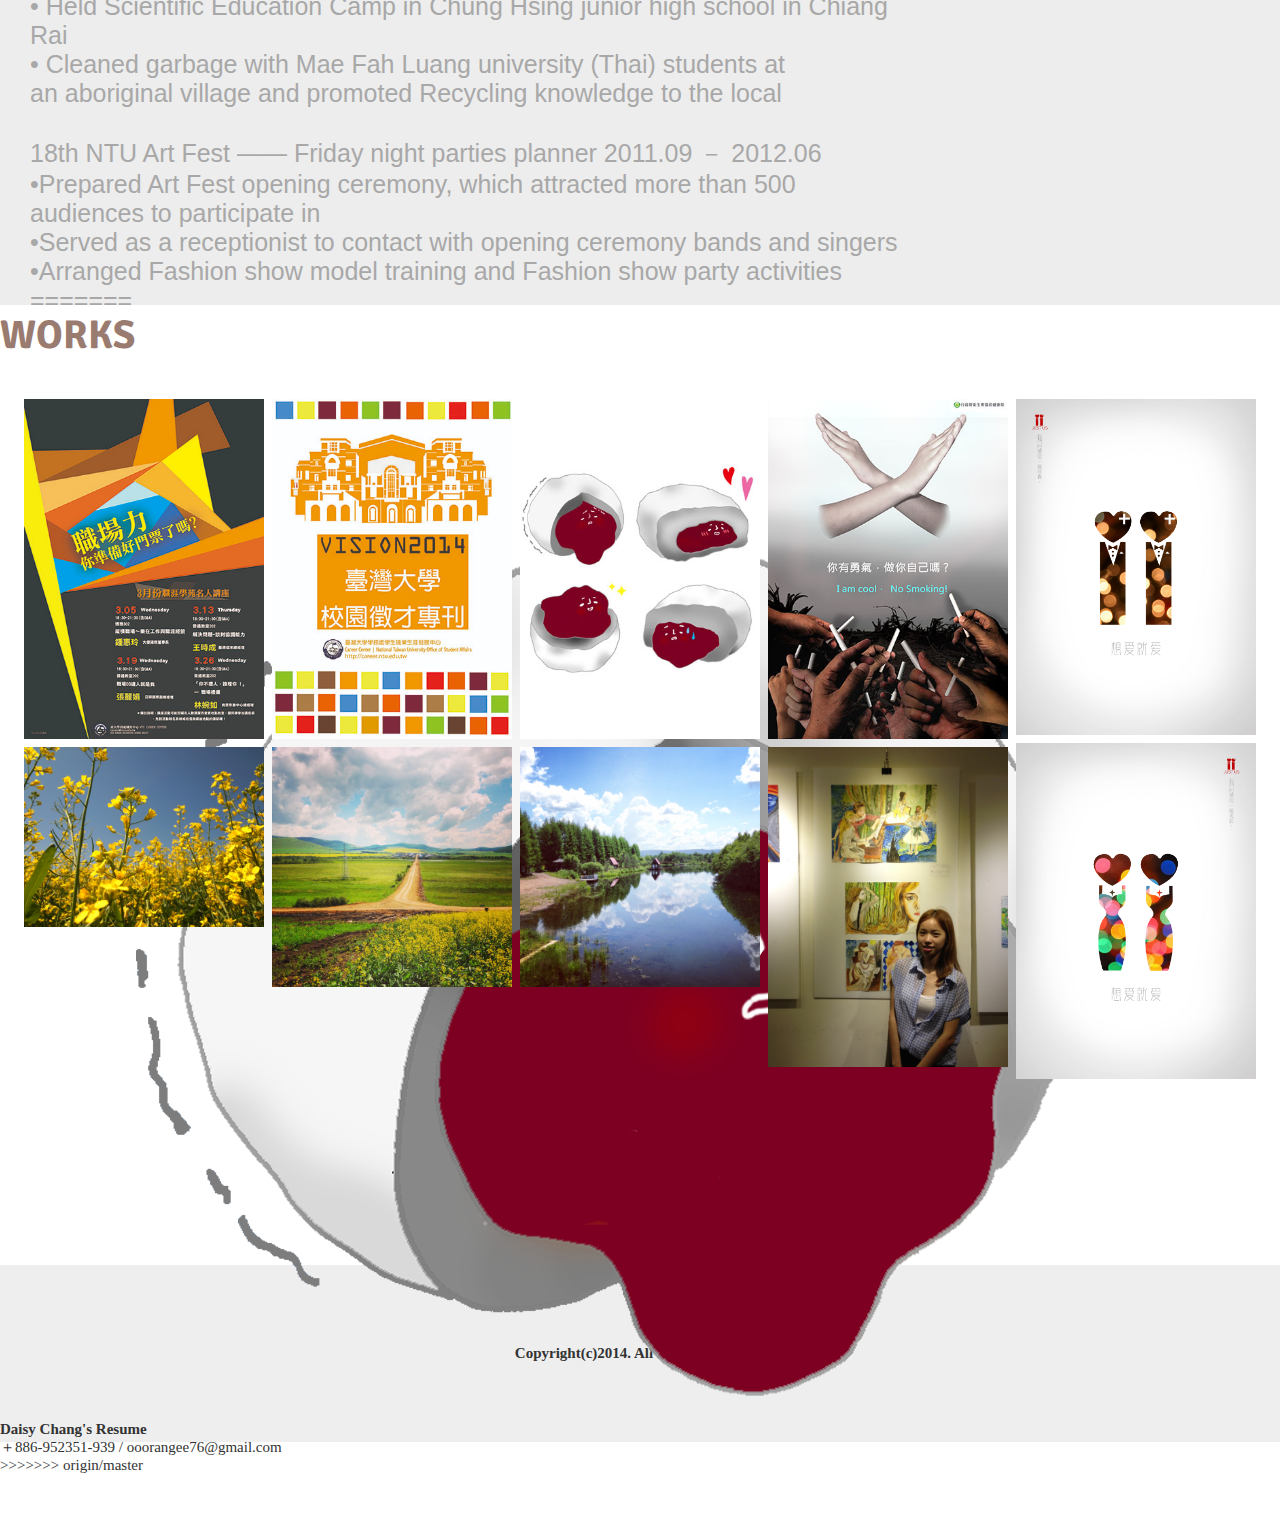
==== commit a7f338f2: "Merge remote-tracking branch 'origin/master'" ====
--- a/index.html
+++ b/index.html
@@ -9,6 +9,7 @@
 <link rel="stylesheet" type="text/css" href="css/style2.css"/>
 <meta name="viewport" content="width=device-width, initial-scale=1.0"> 
 <meta name="google-site-verification" content="De-cHcaQVsd7x7bF3IVW0p_YNyQZai5Pq2odNJpvPJM" />
+<<<<<<< HEAD
 <link href='http://fonts.googleapis.com/css?family=Dosis' rel='stylesheet' type='text/css'>
 <link href='http://fonts.googleapis.com/css?family=Pacifico' rel='stylesheet' type='text/css'>
 <link href='http://fonts.googleapis.com/css?family=Swanky+and+Moo+Moo' rel='stylesheet' type='text/css'>
@@ -22,6 +23,18 @@
 		<!--[if lte IE 7]><style>.main{display:none;} .support-note .note-ie{display:block;}</style><![endif]-->
 <title>Daisy Chang</title>
 
+=======
+<script>
+  (function(i,s,o,g,r,a,m){i['GoogleAnalyticsObject']=r;i[r]=i[r]||function(){
+  (i[r].q=i[r].q||[]).push(arguments)},i[r].l=1*new Date();a=s.createElement(o),
+  m=s.getElementsByTagName(o)[0];a.async=1;a.src=g;m.parentNode.insertBefore(a,m)
+  })(window,document,'script','//www.google-analytics.com/analytics.js','ga');
+
+  ga('create', 'UA-64518238-1', 'auto');
+  ga('send', 'pageview');
+
+</script>
+>>>>>>> origin/master
 </head>
 
 <body>
@@ -38,6 +51,7 @@
 </header>
 
 <div class="welcome">
+<<<<<<< HEAD
    <img id="aa" src = "images/pic02.png">
    <p id="daa">Hey, this is Daisy</p>
 	<h1>You've got to find what you love&nbsp;&nbsp; -Steve Jobs</h1>
@@ -108,6 +122,12 @@
 <br>•Prepared Art Fest opening ceremony, which attracted more than 500 <br>audiences to participate in
 <br>•Served as a receptionist to contact with opening ceremony bands and singers
 <br>•Arranged Fashion show model training and Fashion show party activities
+=======
+   <img src = "images/pic02.png">
+	<h1>Daisy Chang's Resume</h1>
+	<p>＋886-952351-939 /  ooorangee76@gmail.com <br>
+
+>>>>>>> origin/master
 </p>
 </div>
 <div id="workkk">
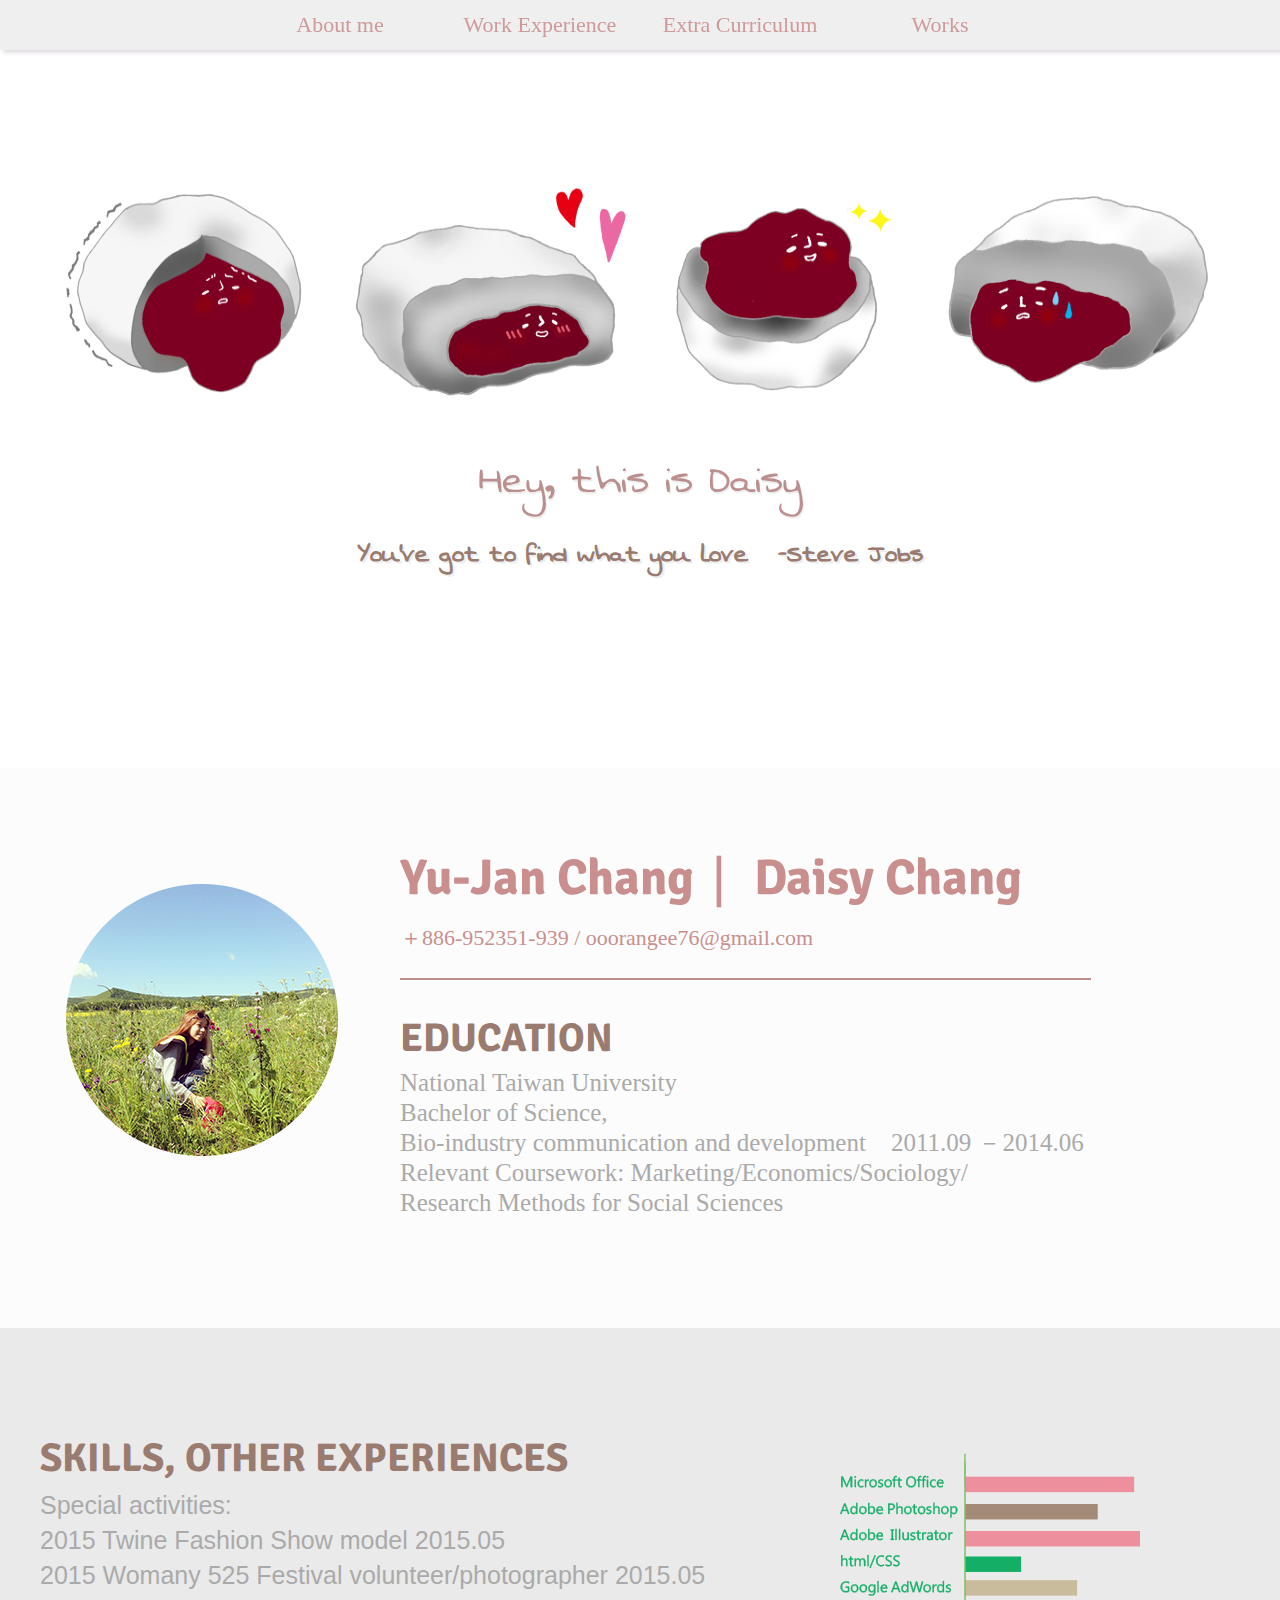
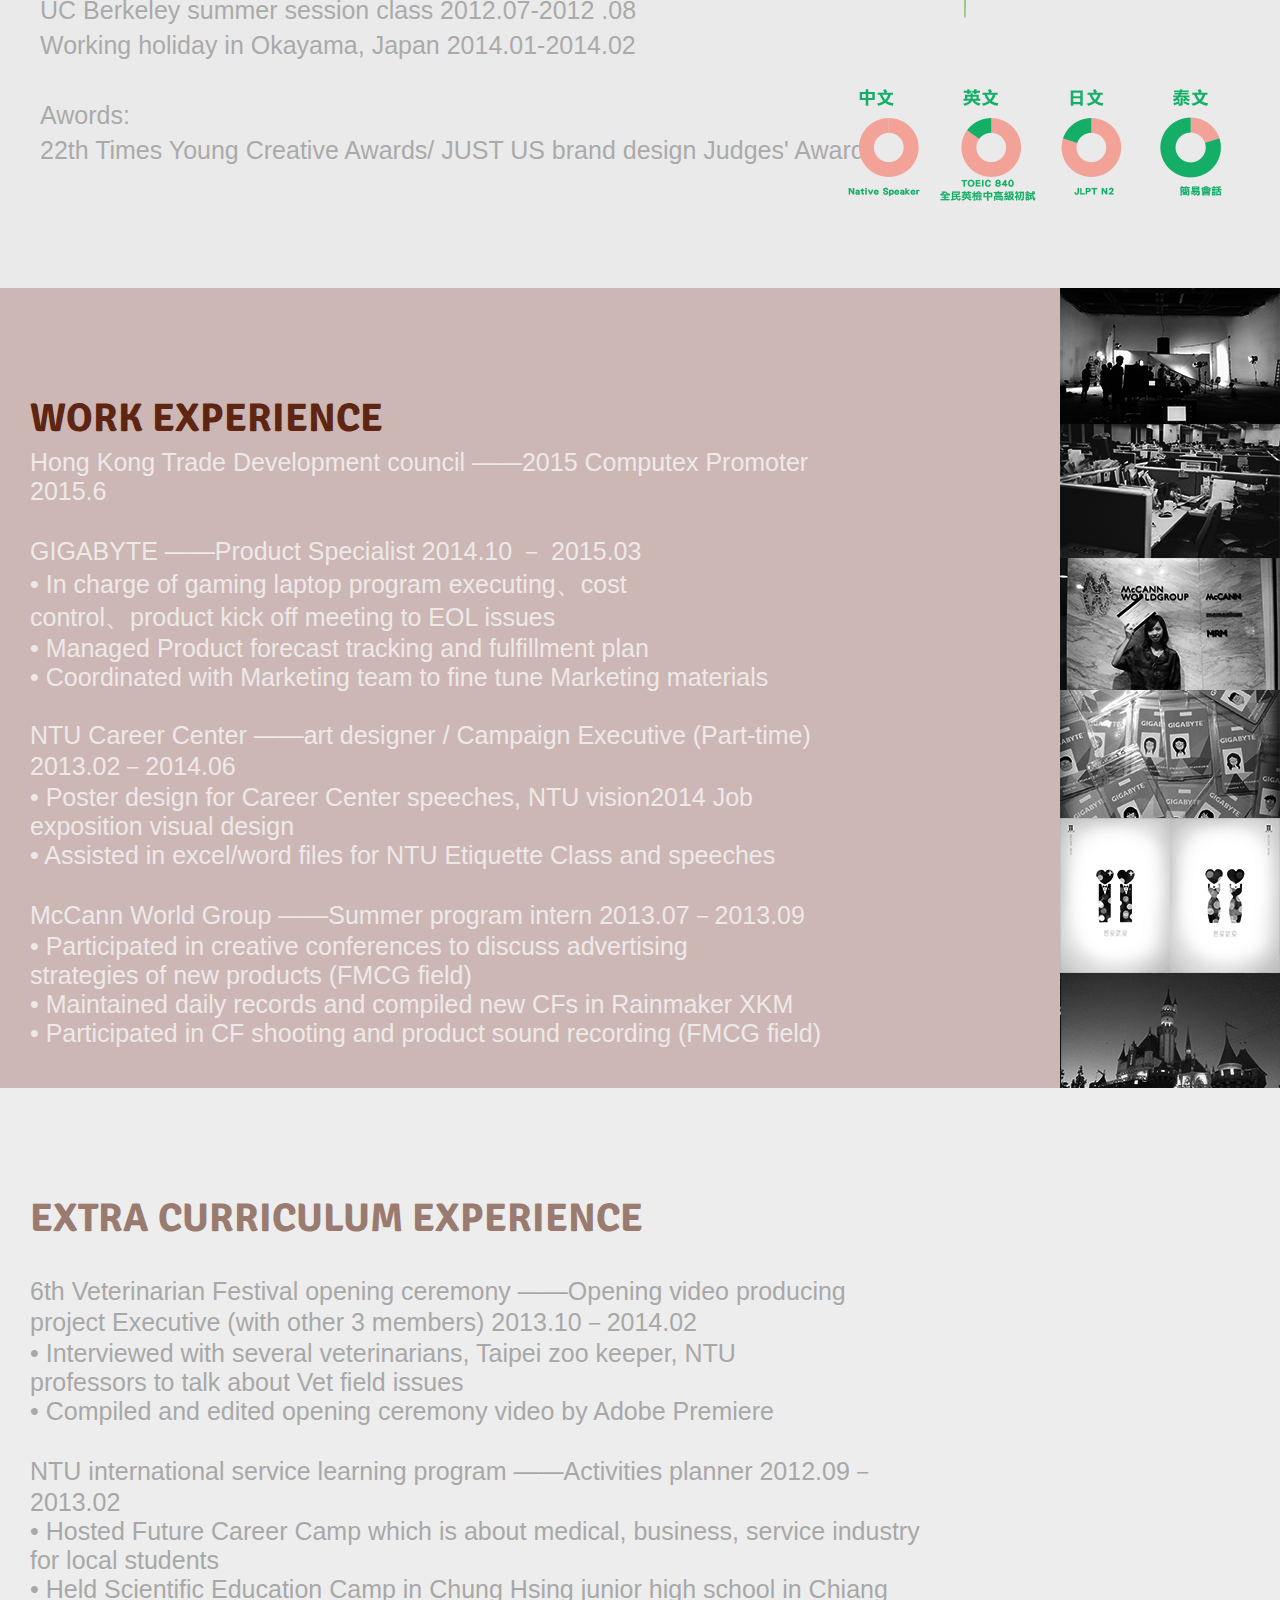
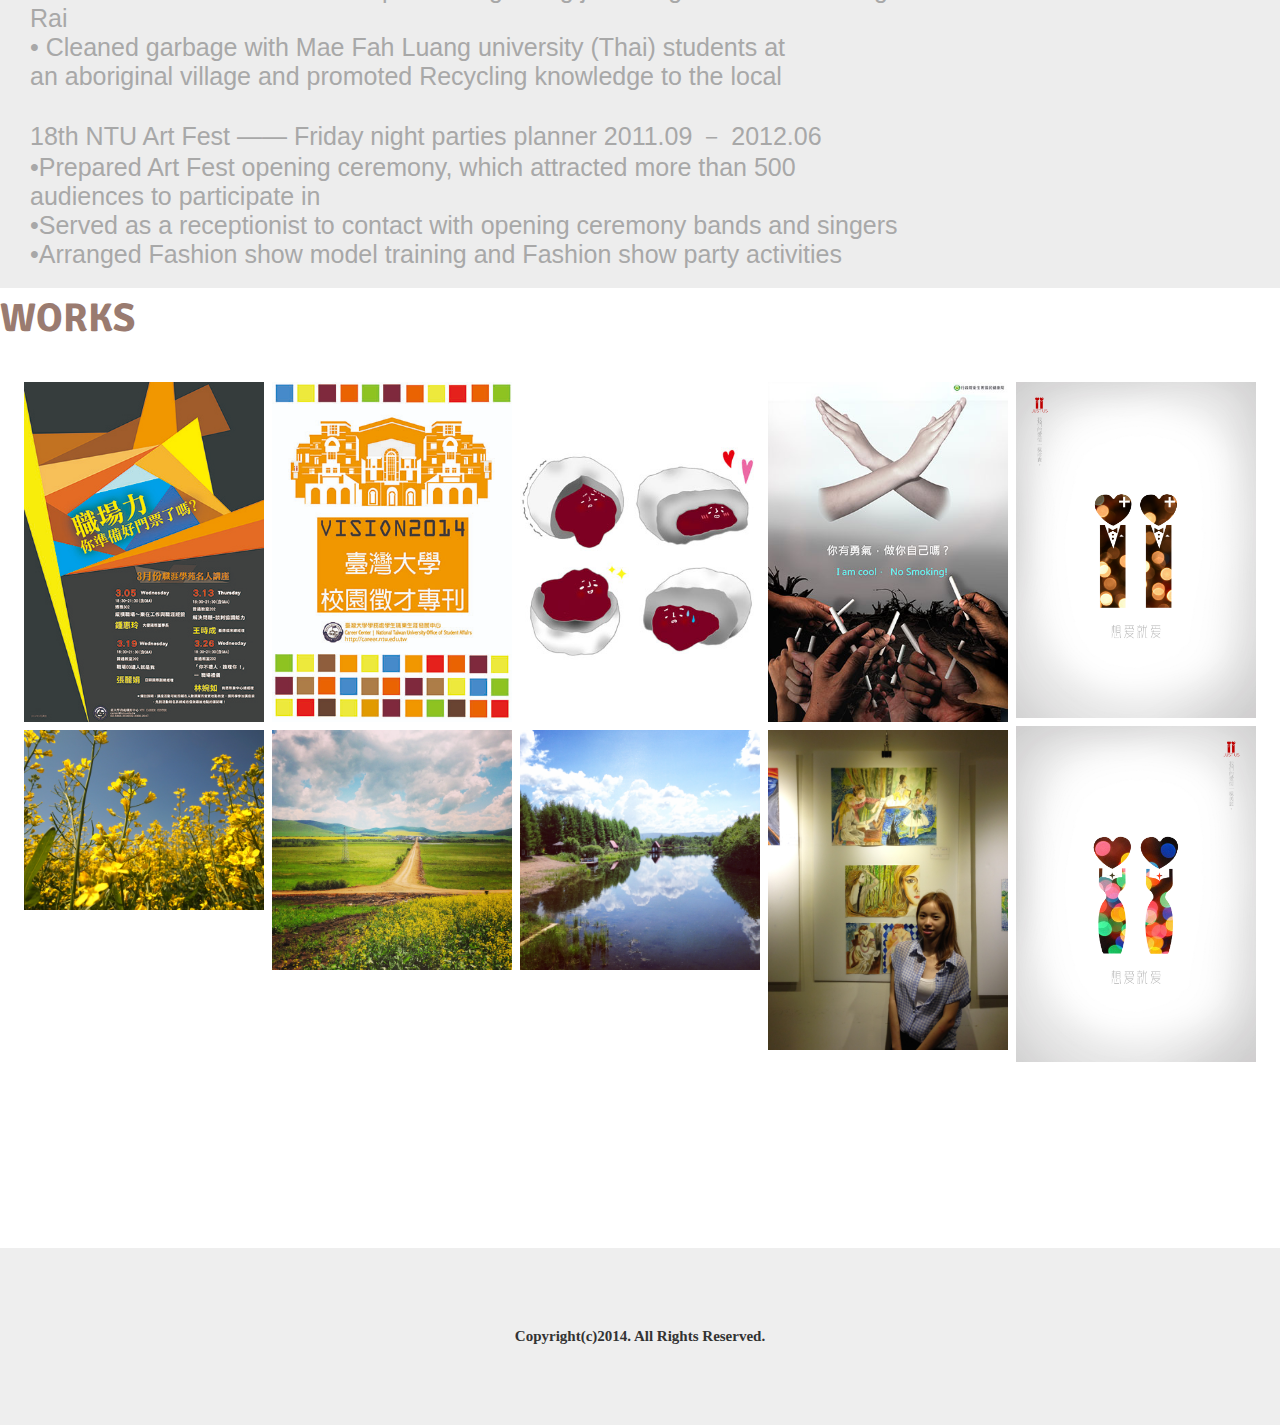
==== commit 9fde08b4: "delete somth" ====
--- a/index.html
+++ b/index.html
@@ -9,7 +9,7 @@
 <link rel="stylesheet" type="text/css" href="css/style2.css"/>
 <meta name="viewport" content="width=device-width, initial-scale=1.0"> 
 <meta name="google-site-verification" content="De-cHcaQVsd7x7bF3IVW0p_YNyQZai5Pq2odNJpvPJM" />
-<<<<<<< HEAD
+
 <link href='http://fonts.googleapis.com/css?family=Dosis' rel='stylesheet' type='text/css'>
 <link href='http://fonts.googleapis.com/css?family=Pacifico' rel='stylesheet' type='text/css'>
 <link href='http://fonts.googleapis.com/css?family=Swanky+and+Moo+Moo' rel='stylesheet' type='text/css'>
@@ -23,7 +23,7 @@
 		<!--[if lte IE 7]><style>.main{display:none;} .support-note .note-ie{display:block;}</style><![endif]-->
 <title>Daisy Chang</title>
 
-=======
+
 <script>
   (function(i,s,o,g,r,a,m){i['GoogleAnalyticsObject']=r;i[r]=i[r]||function(){
   (i[r].q=i[r].q||[]).push(arguments)},i[r].l=1*new Date();a=s.createElement(o),
@@ -34,7 +34,7 @@
   ga('send', 'pageview');
 
 </script>
->>>>>>> origin/master
+
 </head>
 
 <body>
@@ -51,7 +51,7 @@
 </header>
 
 <div class="welcome">
-<<<<<<< HEAD
+
    <img id="aa" src = "images/pic02.png">
    <p id="daa">Hey, this is Daisy</p>
 	<h1>You've got to find what you love&nbsp;&nbsp; -Steve Jobs</h1>
@@ -122,12 +122,8 @@
 <br>•Prepared Art Fest opening ceremony, which attracted more than 500 <br>audiences to participate in
 <br>•Served as a receptionist to contact with opening ceremony bands and singers
 <br>•Arranged Fashion show model training and Fashion show party activities
-=======
-   <img src = "images/pic02.png">
-	<h1>Daisy Chang's Resume</h1>
-	<p>＋886-952351-939 /  ooorangee76@gmail.com <br>
-
->>>>>>> origin/master
+
+  
 </p>
 </div>
 <div id="workkk">
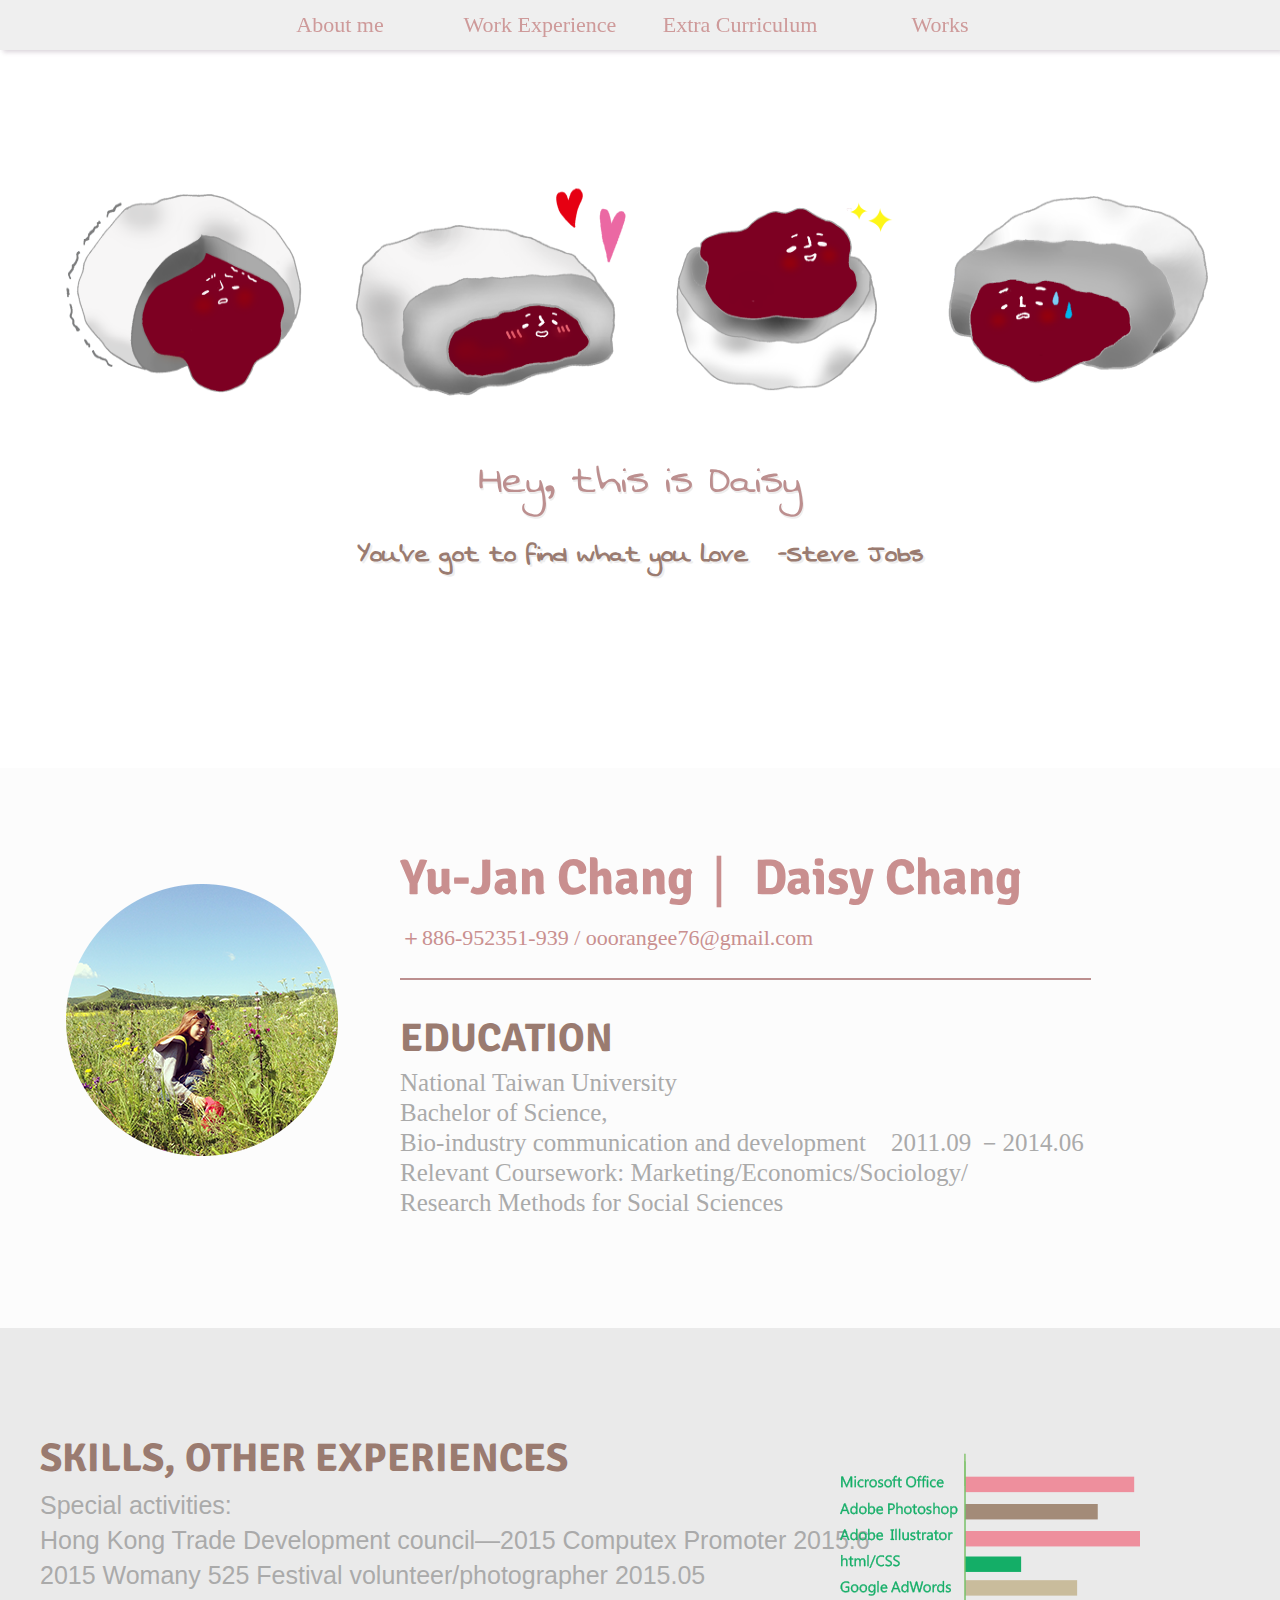
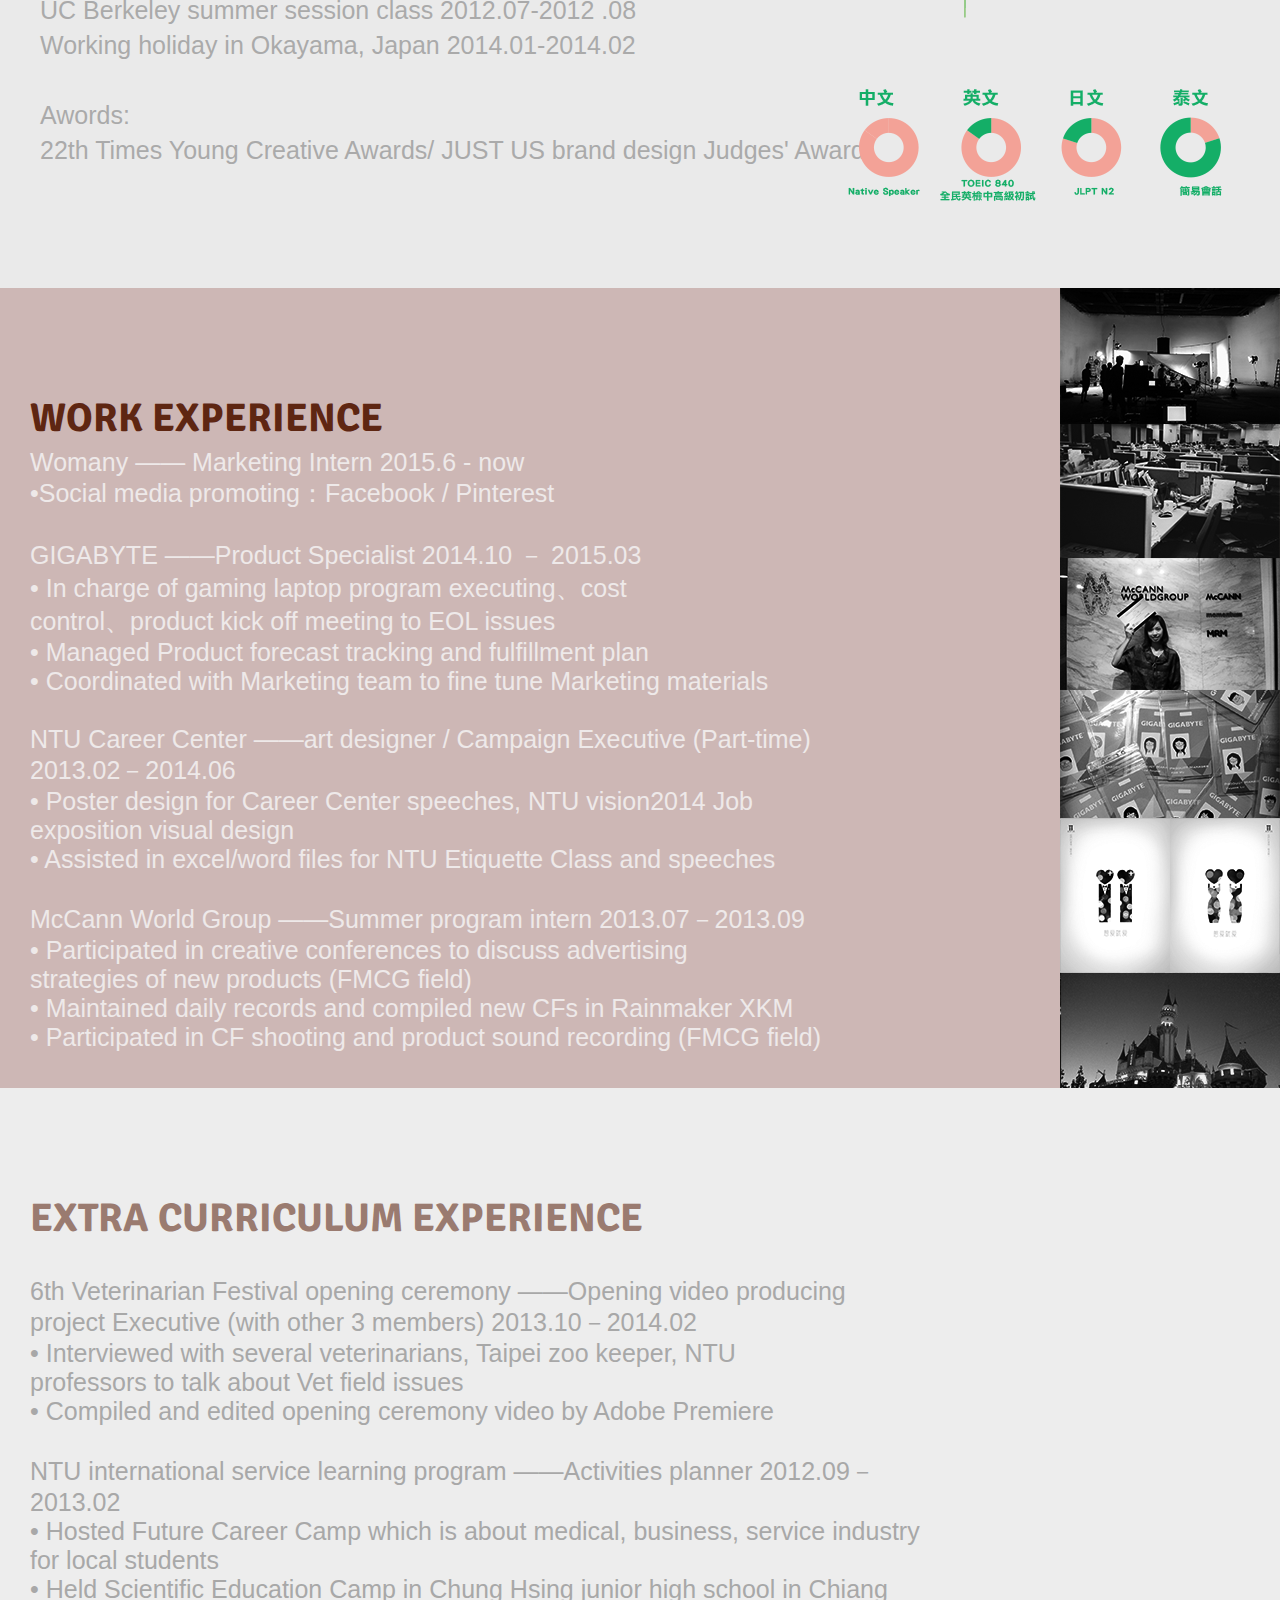
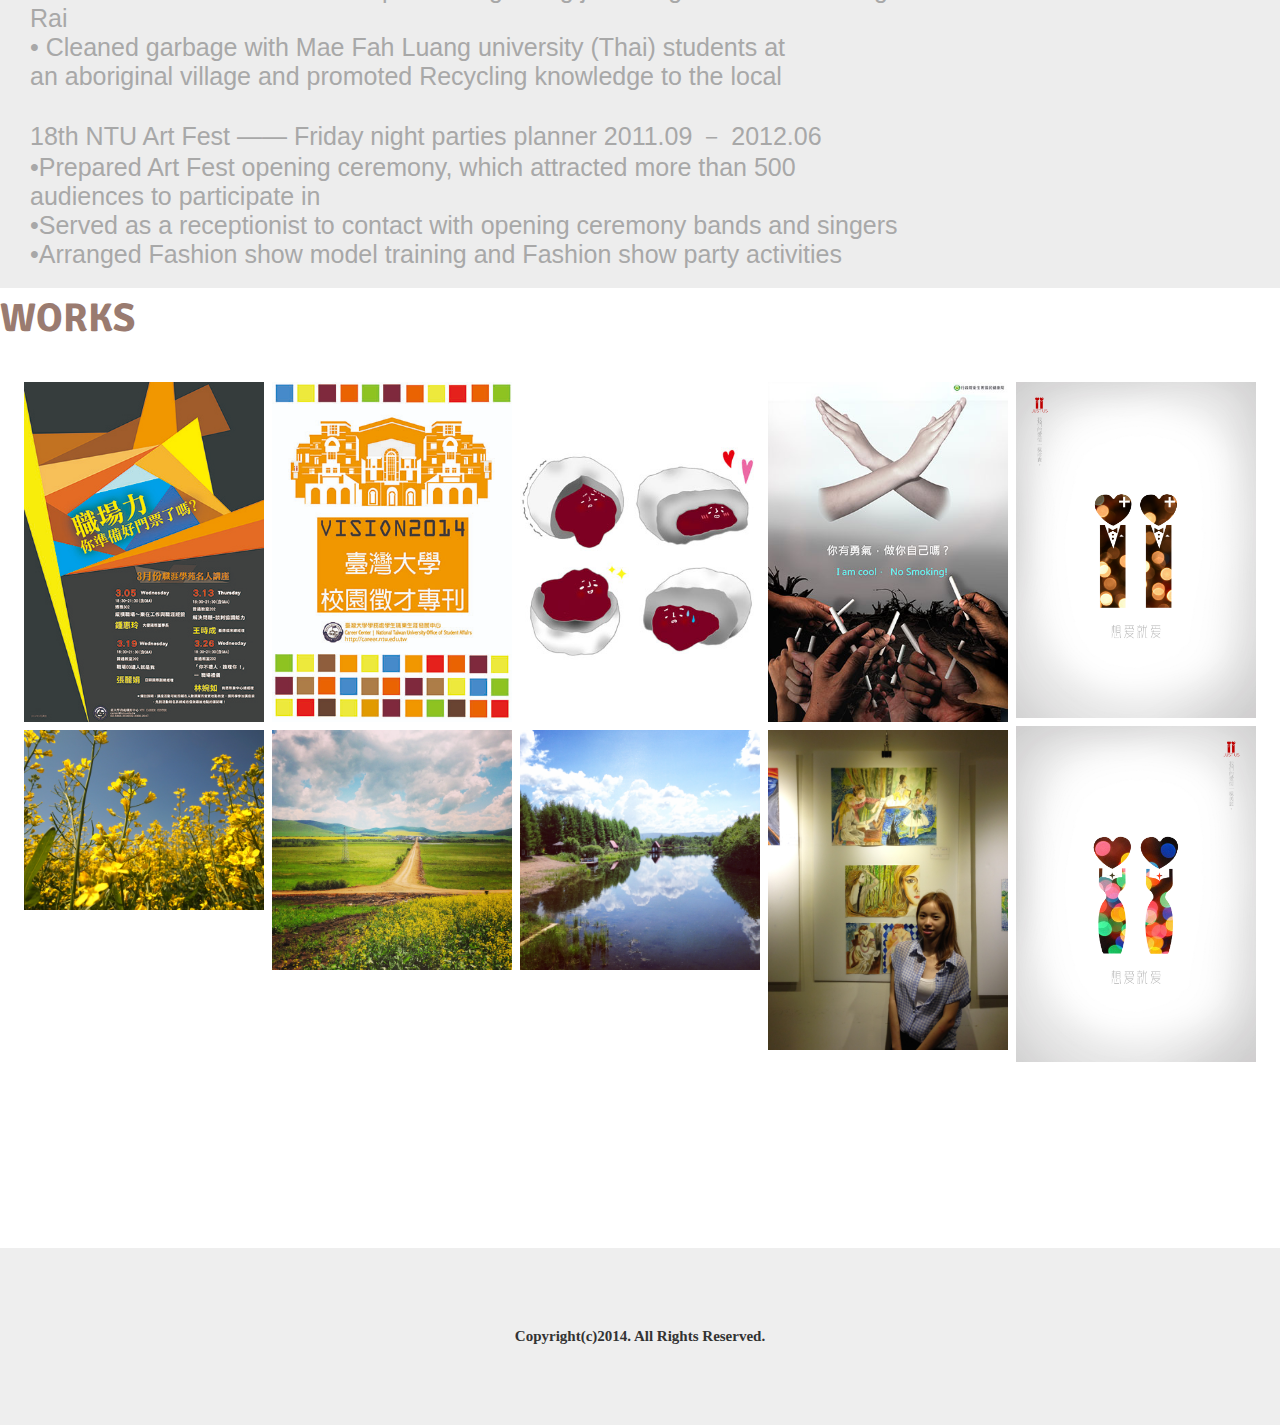
==== commit 2fa4f395: "LITTLE CHANGE" ====
--- a/index.html
+++ b/index.html
@@ -1,364 +1,354 @@
 <!DOCTYPE HTML>
-
 <html>
+
 <head>
-<link rel="SHORTCUT ICON" href="images/logo.png" />
-<meta charset="utf-8">
-<link rel="stylesheet" type="text/css" href="css/reset.css">
-<link rel="stylesheet" type="text/css" href="css/style.css">
-<link rel="stylesheet" type="text/css" href="css/style2.css"/>
-<meta name="viewport" content="width=device-width, initial-scale=1.0"> 
-<meta name="google-site-verification" content="De-cHcaQVsd7x7bF3IVW0p_YNyQZai5Pq2odNJpvPJM" />
-
-<link href='http://fonts.googleapis.com/css?family=Dosis' rel='stylesheet' type='text/css'>
-<link href='http://fonts.googleapis.com/css?family=Pacifico' rel='stylesheet' type='text/css'>
-<link href='http://fonts.googleapis.com/css?family=Swanky+and+Moo+Moo' rel='stylesheet' type='text/css'>
-<link href='http://fonts.googleapis.com/css?family=Signika' rel='stylesheet' type='text/css'>
-<link href='http://fonts.googleapis.com/css?family=Poiret+One' rel='stylesheet' type='text/css'>
-<link href='http://fonts.googleapis.com/css?family=Josefin+Slab' rel='stylesheet' type='text/css'>
-  <link rel="shortcut icon" href="../favicon.ico"> 
-        <link rel="stylesheet" type="text/css" href="css/style.css"/>
-		<script src="js/modernizr.custom.70736.js"></script>
-		<noscript><link rel="stylesheet" type="text/css" href="css/noJS.css"/></noscript>
-		<!--[if lte IE 7]><style>.main{display:none;} .support-note .note-ie{display:block;}</style><![endif]-->
-<title>Daisy Chang</title>
-
-
-<script>
-  (function(i,s,o,g,r,a,m){i['GoogleAnalyticsObject']=r;i[r]=i[r]||function(){
-  (i[r].q=i[r].q||[]).push(arguments)},i[r].l=1*new Date();a=s.createElement(o),
-  m=s.getElementsByTagName(o)[0];a.async=1;a.src=g;m.parentNode.insertBefore(a,m)
-  })(window,document,'script','//www.google-analytics.com/analytics.js','ga');
-
-  ga('create', 'UA-64518238-1', 'auto');
-  ga('send', 'pageview');
-
-</script>
-
+    <link rel="SHORTCUT ICON" href="images/logo.png" />
+    <meta charset="utf-8">
+    <link rel="stylesheet" type="text/css" href="css/reset.css">
+    <link rel="stylesheet" type="text/css" href="css/style.css">
+    <link rel="stylesheet" type="text/css" href="css/style2.css" />
+    <meta name="viewport" content="width=device-width, initial-scale=1.0">
+    <meta name="google-site-verification" content="De-cHcaQVsd7x7bF3IVW0p_YNyQZai5Pq2odNJpvPJM" />
+    <link href='http://fonts.googleapis.com/css?family=Dosis' rel='stylesheet' type='text/css'>
+    <link href='http://fonts.googleapis.com/css?family=Pacifico' rel='stylesheet' type='text/css'>
+    <link href='http://fonts.googleapis.com/css?family=Swanky+and+Moo+Moo' rel='stylesheet' type='text/css'>
+    <link href='http://fonts.googleapis.com/css?family=Signika' rel='stylesheet' type='text/css'>
+    <link href='http://fonts.googleapis.com/css?family=Poiret+One' rel='stylesheet' type='text/css'>
+    <link href='http://fonts.googleapis.com/css?family=Josefin+Slab' rel='stylesheet' type='text/css'>
+    <link rel="shortcut icon" href="../favicon.ico">
+    <link rel="stylesheet" type="text/css" href="css/style.css" />
+    <script src="js/modernizr.custom.70736.js"></script>
+    <noscript>
+        <link rel="stylesheet" type="text/css" href="css/noJS.css" />
+    </noscript>
+    <!--[if lte IE 7]><style>.main{display:none;} .support-note .note-ie{display:block;}</style><![endif]-->
+    <title>Daisy Chang</title>
+    <script>
+    (function(i, s, o, g, r, a, m) {
+        i['GoogleAnalyticsObject'] = r;
+        i[r] = i[r] || function() {
+            (i[r].q = i[r].q || []).push(arguments)
+        }, i[r].l = 1 * new Date();
+        a = s.createElement(o),
+            m = s.getElementsByTagName(o)[0];
+        a.async = 1;
+        a.src = g;
+        m.parentNode.insertBefore(a, m)
+    })(window, document, 'script', '//www.google-analytics.com/analytics.js', 'ga');
+
+    ga('create', 'UA-64518238-1', 'auto');
+    ga('send', 'pageview');
+    </script>
 </head>
 
 <body>
- <header>
-   <nav id="mainn">
-    <ul>
-     <li><a href="#aboutme">About me</a> </li>
-        
-	  <li><a href="#job">Work Experience</a></li>
-	  <li><a href="#extra">Extra Curriculum </a></li>
-      <li><a href="#art">Works</a></li>     
-        </ul>
-    </nav>
-</header>
-
-<div class="welcome">
-
-   <img id="aa" src = "images/pic02.png">
-   <p id="daa">Hey, this is Daisy</p>
-	<h1>You've got to find what you love&nbsp;&nbsp; -Steve Jobs</h1>
-</div>
-
-<div id="aboutme">
+    <header>
+        <nav id="mainn">
+            <ul>
+                <li><a href="#aboutme">About me</a> </li>
+                <li><a href="#job">Work Experience</a></li>
+                <li><a href="#extra">Extra Curriculum </a></li>
+                <li><a href="#art">Works</a></li>
+            </ul>
+        </nav>
+    </header>
+    <div class="welcome">
+        <img id="aa" src="images/pic02.png">
+        <p id="daa">Hey, this is Daisy</p>
+        <h1>You've got to find what you love&nbsp;&nbsp; -Steve Jobs</h1>
+    </div>
+    <div id="aboutme">
         <img src="images/me.png">
         <h1>Yu-Jan Chang｜ Daisy Chang</h1>
         <p id="namee">＋886-952351-939 / ooorangee76@gmail.com</p>
-       
         <hr id="aa" color="#BC8F8F" size="3" width="54%">
         <h2>EDUCATION</h2>
         <p id="edu">
-            <a href="http://www.ntu.edu.tw/english/index.html" >National Taiwan University</a>
-           <br>Bachelor of Science,<br> <a href="http://www.bicd.ntu.edu.tw/">Bio-industry communication and development</a> &nbsp;&nbsp; 2011.09 －2014.06
-            <br> Relevant Coursework: Marketing/Economics/Sociology/<br>Research Methods for Social Sciences
+            <a href="http://www.ntu.edu.tw/english/index.html">National Taiwan University</a>
+            <br>Bachelor of Science,
+            <br> <a href="http://www.bicd.ntu.edu.tw/">Bio-industry communication and development</a> &nbsp;&nbsp; 2011.09 －2014.06
+            <br> Relevant Coursework: Marketing/Economics/Sociology/
+            <br>Research Methods for Social Sciences
         </p>
-		
-        </div>
-<div id="win">
-<h3>SKILLS, OTHER EXPERIENCES</h3>
-		<p id="elsea">Special activities:
-			<br>2015 Twine Fashion Show model 2015.05
-			<br>2015 Womany 525 Festival volunteer/photographer 2015.05
+    </div>
+    <div id="win">
+        <h3>SKILLS, OTHER EXPERIENCES</h3>
+        <p id="elsea">Special activities:
+            <br>Hong Kong Trade Development council—2015 Computex Promoter 2015.6
+            <br>2015 Womany 525 Festival volunteer/photographer 2015.05
             <br>UC Berkeley summer session class 2012.07-2012 .08
             <br> Working holiday in Okayama, Japan 2014.01-2014.02
-            <br><br> Awords:
+            <br>
+            <br> Awords:
             <br>22th Times Young Creative Awards/ JUST US brand design Judges' Award
             <br>
         </p>
         <img id="aaa" src="images/chat.png">
         <img id="bbb" src="images/chart.png">
-
-</div>
-
-<div id="job">
-<img id="jo" src="images/jobb.png">
-<h3>WORK EXPERIENCE</h3>
-<p id="jobb">
- Hong Kong Trade Development council ——2015 Computex Promoter 2015.6
-<br><br>	GIGABYTE ——Product Specialist 2014.10 － 2015.03
-<br>• In charge of gaming laptop program executing、cost <br>control、product kick off meeting to EOL issues
-<br>• Managed Product forecast tracking and fulfillment plan
-<br>• Coordinated with Marketing team to fine tune Marketing materials
-<br><br>NTU Career Center ——art designer / Campaign Executive (Part-time) 2013.02－2014.06
-<br>• Poster design for Career Center speeches, NTU vision2014 Job <br>exposition visual design
-<br>• Assisted in excel/word files for NTU Etiquette Class and speeches
-<br><br>McCann World Group ——Summer program intern 2013.07－2013.09
-<br>• Participated in creative conferences to discuss advertising <br>strategies of new products (FMCG field)
-<br>• Maintained daily records and compiled new CFs in Rainmaker XKM
-<br>• Participated in CF shooting and product sound recording (FMCG field)
-</p>
-
-</div>
-
-<div id="extra">
-<h3>EXTRA CURRICULUM EXPERIENCE</h3>
-<p id="ex">
-<br>6th Veterinarian Festival opening ceremony
-——Opening video producing project Executive (with other 3 members) 2013.10－2014.02
-<br>• Interviewed with several veterinarians, Taipei zoo keeper, NTU <br>professors to talk about Vet field issues
-<br>• Compiled and edited opening ceremony video by Adobe Premiere
-<br><br>NTU international service learning program ——Activities planner 2012.09－2013.02
-<br>• Hosted Future Career Camp which is about medical, business, service industry for local students
-<br>• Held Scientific Education Camp in Chung Hsing junior high school in Chiang Rai
-<br>• Cleaned garbage with Mae Fah Luang university (Thai) students at <br>an aboriginal village and promoted Recycling knowledge to the local
-<br><br>18th NTU Art Fest —— Friday night parties planner 2011.09 － 2012.06
-<br>•Prepared Art Fest opening ceremony, which attracted more than 500 <br>audiences to participate in
-<br>•Served as a receptionist to contact with opening ceremony bands and singers
-<br>•Arranged Fashion show model training and Fashion show party activities
-
-  
-</p>
-</div>
-<div id="workkk">
-<h3>WORKS</h3>
-</div>
-<div id="art">
-
-
-<div class="main">
-				
-				
-				<div class="gamma-container gamma-loading" id="gamma-container">
-
-					<ul class="gamma-gallery">
-
-						<li>
-							<div data-alt="img01"  data-max-width="1800" data-max-height="1350">
-								<div data-src="images/xxxlarge/1.jpg" data-min-width="1300"></div>
-								<div data-src="images/xxlarge/1.jpg" data-min-width="1000"></div>
-								<div data-src="images/xlarge/1.jpg" data-min-width="700"></div>
-								<div data-src="images/large/1.jpg" data-min-width="300"></div>
-								<div data-src="images/medium/1.jpg" data-min-width="200"></div>
-								<div data-src="images/small/1.jpg" data-min-width="140"></div>
-								<div data-src="images/xsmall/1.jpg"></div>
-								<noscript>
-									<img src="images/xsmall/1.jpg" alt="img01"/>
-								</noscript>
-							</div>
-						</li>
-						<li>
-							<div data-alt="img02"  data-max-width="1800" data-max-height="1350">
-								<div data-src="images/xxxlarge/2.jpg" data-min-width="1300"></div>
-								<div data-src="images/xxlarge/2.jpg" data-min-width="1000"></div>
-								<div data-src="images/xlarge/2.jpg" data-min-width="700"></div>
-								<div data-src="images/large/2.jpg" data-min-width="300"></div>
-								<div data-src="images/medium/2.jpg" data-min-width="200"></div>
-								<div data-src="images/small/2.jpg" data-min-width="140"></div>
-								<div data-src="images/xsmall/2.jpg"></div>
-								<noscript>
-									<img src="images/xsmall/2.jpg" alt="img02"/>
-								</noscript>
-							</div>
-						</li>
-						<li>
-							<div data-alt="img03"  data-max-width="1800" data-max-height="1350">
-								<div data-src="images/xxxlarge/3.jpg" data-min-width="1300"></div>
-								<div data-src="images/xxlarge/3.jpg" data-min-width="1000"></div>
-								<div data-src="images/xlarge/3.jpg" data-min-width="700"></div>
-								<div data-src="images/large/3.jpg" data-min-width="300"></div>
-								<div data-src="images/medium/3.jpg" data-min-width="200"></div>
-								<div data-src="images/small/3.jpg" data-min-width="140"></div>
-								<div data-src="images/xsmall/3.jpg"></div>
-								<noscript>
-									<img src="images/xsmall/3.jpg" alt="img03"/>
-								</noscript>
-							</div>
-						</li>
-						<li>
-							<div data-alt="img04"  data-max-width="1800" data-max-height="1350">
-								<div data-src="images/xxxlarge/4.jpg" data-min-width="1300"></div>
-								<div data-src="images/xxlarge/4.jpg" data-min-width="1000"></div>
-								<div data-src="images/xlarge/4.jpg" data-min-width="700"></div>
-								<div data-src="images/large/4.jpg" data-min-width="300"></div>
-								<div data-src="images/medium/4.jpg" data-min-width="200"></div>
-								<div data-src="images/small/4.jpg" data-min-width="140"></div>
-								<div data-src="images/xsmall/4.jpg"></div>
-								<noscript>
-									<img src="images/xsmall/4.jpg" alt="img03"/>
-								</noscript>
-							</div>
-						</li>
-						<li>
-							<div data-alt="img05"  data-max-width="1800" data-max-height="1350">
-								<div data-src="images/xxxlarge/5.jpg" data-min-width="1300"></div>
-								<div data-src="images/xxlarge/5.jpg" data-min-width="1000"></div>
-								<div data-src="images/xlarge/5.jpg" data-min-width="700"></div>
-								<div data-src="images/large/5.jpg" data-min-width="300"></div>
-								<div data-src="images/medium/5.jpg" data-min-width="200"></div>
-								<div data-src="images/small/5.jpg" data-min-width="140"></div>
-								<div data-src="images/xsmall/5.jpg"></div>
-								<noscript>
-									<img src="images/xsmall/5.jpg" alt="img05"/>
-								</noscript>
-							</div>
-						</li>
-						<li>
-							<div data-alt="img06"  data-max-width="1800" data-max-height="1350">
-								<div data-src="images/xxxlarge/6.jpg" data-min-width="1300"></div>
-								<div data-src="images/xxlarge/6.jpg" data-min-width="1000"></div>
-								<div data-src="images/xlarge/6.jpg" data-min-width="700"></div>
-								<div data-src="images/large/6.jpg" data-min-width="300"></div>
-								<div data-src="images/medium/6.jpg" data-min-width="200"></div>
-								<div data-src="images/small/6.jpg" data-min-width="140"></div>
-								<div data-src="images/xsmall/6.jpg"></div>
-								<noscript>
-									<img src="images/xsmall/6.jpg" alt="img06"/>
-								</noscript>
-							</div>
-						</li>
-						<li>
-							<div data-alt="img07"  data-max-width="1800" data-max-height="1350">
-								<div data-src="images/xxxlarge/7.jpg" data-min-width="1300"></div>
-								<div data-src="images/xxlarge/7.jpg" data-min-width="1000"></div>
-								<div data-src="images/xlarge/7.jpg" data-min-width="700"></div>
-								<div data-src="images/large/7.jpg" data-min-width="300"></div>
-								<div data-src="images/medium/7.jpg" data-min-width="200"></div>
-								<div data-src="images/small/7.jpg" data-min-width="140"></div>
-								<div data-src="images/xsmall/7.jpg"></div>
-								<noscript>
-									<img src="images/xsmall/7.jpg" alt="img07"/>
-								</noscript>
-							</div>
-						</li>
-						<li>
-							<div data-alt="img08"  data-max-width="1800" data-max-height="1350">
-								<div data-src="images/xxxlarge/8.jpg" data-min-width="1300"></div>
-								<div data-src="images/xxlarge/8.jpg" data-min-width="1000"></div>
-								<div data-src="images/xlarge/8.jpg" data-min-width="700"></div>
-								<div data-src="images/large/8.jpg" data-min-width="300"></div>
-								<div data-src="images/medium/8.jpg" data-min-width="200"></div>
-								<div data-src="images/small/8.jpg" data-min-width="140"></div>
-								<div data-src="images/xsmall/8.jpg"></div>
-								<noscript>
-									<img src="images/xsmall/8.jpg" alt="img08"/>
-								</noscript>
-							</div>
-						</li>
-						<li>
-							<div data-alt="img09"  data-max-width="1800" data-max-height="1350">
-								<div data-src="images/xxxlarge/9.jpg" data-min-width="1300"></div>
-								<div data-src="images/xxlarge/9.jpg" data-min-width="1000"></div>
-								<div data-src="images/xlarge/9.jpg" data-min-width="700"></div>
-								<div data-src="images/large/9.jpg" data-min-width="300"></div>
-								<div data-src="images/medium/9.jpg" data-min-width="200"></div>
-								<div data-src="images/small/9.jpg" data-min-width="140"></div>
-								<div data-src="images/xsmall/9.jpg"></div>
-								<noscript>
-									<img src="images/xsmall/9.jpg" alt="img09"/>
-								</noscript>
-							</div>
-						</li>
-						<li>
-							<div data-alt="img010"  data-max-width="1800" data-max-height="1350">
-								<div data-src="images/xxxlarge/10.jpg" data-min-width="1300"></div>
-								<div data-src="images/xxlarge/10.jpg" data-min-width="1000"></div>
-								<div data-src="images/xlarge/10.jpg" data-min-width="700"></div>
-								<div data-src="images/large/10.jpg" data-min-width="300"></div>
-								<div data-src="images/medium/10.jpg" data-min-width="200"></div>
-								<div data-src="images/small/10.jpg" data-min-width="140"></div>
-								<div data-src="images/xsmall/10.jpg"></div>
-								<noscript>
-									<img src="images/xsmall/10.jpg" alt="img010"/>
-								</noscript>
-							</div>
-						</li>
-					
-						
-					</ul>
-
-					<div class="gamma-overlay"></div>
-
-					
-
-				</div>
-
-			</div><!--/main-->
-		</div>
-		<script src="https://ajax.googleapis.com/ajax/libs/jquery/1.8.2/jquery.min.js"></script>
-		<script src="js/jquery.masonry.min.js"></script>
-		<script src="js/jquery.history.js"></script>
-		<script src="js/js-url.min.js"></script>
-		<script src="js/jquerypp.custom.js"></script>
-		<script src="js/gamma.js"></script>
-		<script type="text/javascript">
-			
-			$(function() {
-
-				var GammaSettings = {
-						// order is important!
-						viewport : [ {
-							width : 1200,
-							columns : 5
-						}, {
-							width : 900,
-							columns : 4
-						}, {
-							width : 500,
-							columns : 3
-						}, { 
-							width : 320,
-							columns : 2
-						}, { 
-							width : 0,
-							columns : 2
-						} ]
-				};
-
-				Gamma.init( GammaSettings, fncallback );
-
-
-				// Example how to add more items (just a dummy):
-
-				var page = 0,
-					items = ['<li><div data-alt="img03" data-description="<h3>Sky high</h3>" data-max-width="1800" data-max-height="1350"><div data-src="images/xxxlarge/3.jpg" data-min-width="1300"></div><div data-src="images/xxlarge/3.jpg" data-min-width="1000"></div><div data-src="images/xlarge/3.jpg" data-min-width="700"></div><div data-src="images/large/3.jpg" data-min-width="300"></div><div data-src="images/medium/3.jpg" data-min-width="200"></div><div data-src="images/small/3.jpg" data-min-width="140"></div><div data-src="images/xsmall/3.jpg"></div><noscript><img src="images/xsmall/3.jpg" alt="img03"/></noscript></div></li><li><div data-alt="img03" data-description="<h3>Sky high</h3>" data-max-width="1800" data-max-height="1350"><div data-src="images/xxxlarge/3.jpg" data-min-width="1300"></div><div data-src="images/xxlarge/3.jpg" data-min-width="1000"></div><div data-src="images/xlarge/3.jpg" data-min-width="700"></div><div data-src="images/large/3.jpg" data-min-width="300"></div><div data-src="images/medium/3.jpg" data-min-width="200"></div><div data-src="images/small/3.jpg" data-min-width="140"></div><div data-src="images/xsmall/3.jpg"></div><noscript><img src="images/xsmall/3.jpg" alt="img03"/></noscript></div></li><li><div data-alt="img03" data-description="<h3>Sky high</h3>" data-max-width="1800" data-max-height="1350"><div data-src="images/xxxlarge/3.jpg" data-min-width="1300"></div><div data-src="images/xxlarge/3.jpg" data-min-width="1000"></div><div data-src="images/xlarge/3.jpg" data-min-width="700"></div><div data-src="images/large/3.jpg" data-min-width="300"></div><div data-src="images/medium/3.jpg" data-min-width="200"></div><div data-src="images/small/3.jpg" data-min-width="140"></div><div data-src="images/xsmall/3.jpg"></div><noscript><img src="images/xsmall/3.jpg" alt="img03"/></noscript></div></li><li><div data-alt="img03" data-description="<h3>Sky high</h3>" data-max-width="1800" data-max-height="1350"><div data-src="images/xxxlarge/3.jpg" data-min-width="1300"></div><div data-src="images/xxlarge/3.jpg" data-min-width="1000"></div><div data-src="images/xlarge/3.jpg" data-min-width="700"></div><div data-src="images/large/3.jpg" data-min-width="300"></div><div data-src="images/medium/3.jpg" data-min-width="200"></div><div data-src="images/small/3.jpg" data-min-width="140"></div><div data-src="images/xsmall/3.jpg"></div><noscript><img src="images/xsmall/3.jpg" alt="img03"/></noscript></div></li><li><div data-alt="img03" data-description="<h3>Sky high</h3>" data-max-width="1800" data-max-height="1350"><div data-src="images/xxxlarge/3.jpg" data-min-width="1300"></div><div data-src="images/xxlarge/3.jpg" data-min-width="1000"></div><div data-src="images/xlarge/3.jpg" data-min-width="700"></div><div data-src="images/large/3.jpg" data-min-width="300"></div><div data-src="images/medium/3.jpg" data-min-width="200"></div><div data-src="images/small/3.jpg" data-min-width="140"></div><div data-src="images/xsmall/3.jpg"></div><noscript><img src="images/xsmall/3.jpg" alt="img03"/></noscript></div></li>']
-
-				function fncallback() {
-
-					$( '#loadmore' ).show().on( 'click', function() {
-
-						++page;
-						var newitems = items[page-1]
-						if( page <= 1 ) {
-							
-							Gamma.add( $( newitems ) );
-
-						}
-						if( page === 1 ) {
-
-							$( this ).remove();
-
-						}
-
-					} );
-
-				}
-
-			});
-
-		</script>	
-</div>
-
-<footer>
-  <h4>Copyright(c)2014. All Rights Reserved.</h4>
-</footer>
-
-
+    </div>
+    <div id="job">
+        <img id="jo" src="images/jobb.png">
+        <h3>WORK EXPERIENCE</h3>
+        <p id="jobb">
+            Womany —— Marketing Intern 2015.6 - now
+            <br>•Social media promoting：Facebook / Pinterest
+            <br>
+            <br> GIGABYTE ——Product Specialist 2014.10 － 2015.03
+            <br>• In charge of gaming laptop program executing、cost
+            <br>control、product kick off meeting to EOL issues
+            <br>• Managed Product forecast tracking and fulfillment plan
+            <br>• Coordinated with Marketing team to fine tune Marketing materials
+            <br>
+            <br>NTU Career Center ——art designer / Campaign Executive (Part-time) 2013.02－2014.06
+            <br>• Poster design for Career Center speeches, NTU vision2014 Job
+            <br>exposition visual design
+            <br>• Assisted in excel/word files for NTU Etiquette Class and speeches
+            <br>
+            <br>McCann World Group ——Summer program intern 2013.07－2013.09
+            <br>• Participated in creative conferences to discuss advertising
+            <br>strategies of new products (FMCG field)
+            <br>• Maintained daily records and compiled new CFs in Rainmaker XKM
+            <br>• Participated in CF shooting and product sound recording (FMCG field)
+        </p>
+    </div>
+    <div id="extra">
+        <h3>EXTRA CURRICULUM EXPERIENCE</h3>
+        <p id="ex">
+            <br>6th Veterinarian Festival opening ceremony ——Opening video producing project Executive (with other 3 members) 2013.10－2014.02
+            <br>• Interviewed with several veterinarians, Taipei zoo keeper, NTU
+            <br>professors to talk about Vet field issues
+            <br>• Compiled and edited opening ceremony video by Adobe Premiere
+            <br>
+            <br>NTU international service learning program ——Activities planner 2012.09－2013.02
+            <br>• Hosted Future Career Camp which is about medical, business, service industry for local students
+            <br>• Held Scientific Education Camp in Chung Hsing junior high school in Chiang Rai
+            <br>• Cleaned garbage with Mae Fah Luang university (Thai) students at
+            <br>an aboriginal village and promoted Recycling knowledge to the local
+            <br>
+            <br>18th NTU Art Fest —— Friday night parties planner 2011.09 － 2012.06
+            <br>•Prepared Art Fest opening ceremony, which attracted more than 500
+            <br>audiences to participate in
+            <br>•Served as a receptionist to contact with opening ceremony bands and singers
+            <br>•Arranged Fashion show model training and Fashion show party activities
+        </p>
+    </div>
+    <div id="workkk">
+        <h3>WORKS</h3>
+    </div>
+    <div id="art">
+        <div class="main">
+            <div class="gamma-container gamma-loading" id="gamma-container">
+                <ul class="gamma-gallery">
+                    <li>
+                        <div data-alt="img01" data-max-width="1800" data-max-height="1350">
+                            <div data-src="images/xxxlarge/1.jpg" data-min-width="1300"></div>
+                            <div data-src="images/xxlarge/1.jpg" data-min-width="1000"></div>
+                            <div data-src="images/xlarge/1.jpg" data-min-width="700"></div>
+                            <div data-src="images/large/1.jpg" data-min-width="300"></div>
+                            <div data-src="images/medium/1.jpg" data-min-width="200"></div>
+                            <div data-src="images/small/1.jpg" data-min-width="140"></div>
+                            <div data-src="images/xsmall/1.jpg"></div>
+                            <noscript>
+                                <img src="images/xsmall/1.jpg" alt="img01" />
+                            </noscript>
+                        </div>
+                    </li>
+                    <li>
+                        <div data-alt="img02" data-max-width="1800" data-max-height="1350">
+                            <div data-src="images/xxxlarge/2.jpg" data-min-width="1300"></div>
+                            <div data-src="images/xxlarge/2.jpg" data-min-width="1000"></div>
+                            <div data-src="images/xlarge/2.jpg" data-min-width="700"></div>
+                            <div data-src="images/large/2.jpg" data-min-width="300"></div>
+                            <div data-src="images/medium/2.jpg" data-min-width="200"></div>
+                            <div data-src="images/small/2.jpg" data-min-width="140"></div>
+                            <div data-src="images/xsmall/2.jpg"></div>
+                            <noscript>
+                                <img src="images/xsmall/2.jpg" alt="img02" />
+                            </noscript>
+                        </div>
+                    </li>
+                    <li>
+                        <div data-alt="img03" data-max-width="1800" data-max-height="1350">
+                            <div data-src="images/xxxlarge/3.jpg" data-min-width="1300"></div>
+                            <div data-src="images/xxlarge/3.jpg" data-min-width="1000"></div>
+                            <div data-src="images/xlarge/3.jpg" data-min-width="700"></div>
+                            <div data-src="images/large/3.jpg" data-min-width="300"></div>
+                            <div data-src="images/medium/3.jpg" data-min-width="200"></div>
+                            <div data-src="images/small/3.jpg" data-min-width="140"></div>
+                            <div data-src="images/xsmall/3.jpg"></div>
+                            <noscript>
+                                <img src="images/xsmall/3.jpg" alt="img03" />
+                            </noscript>
+                        </div>
+                    </li>
+                    <li>
+                        <div data-alt="img04" data-max-width="1800" data-max-height="1350">
+                            <div data-src="images/xxxlarge/4.jpg" data-min-width="1300"></div>
+                            <div data-src="images/xxlarge/4.jpg" data-min-width="1000"></div>
+                            <div data-src="images/xlarge/4.jpg" data-min-width="700"></div>
+                            <div data-src="images/large/4.jpg" data-min-width="300"></div>
+                            <div data-src="images/medium/4.jpg" data-min-width="200"></div>
+                            <div data-src="images/small/4.jpg" data-min-width="140"></div>
+                            <div data-src="images/xsmall/4.jpg"></div>
+                            <noscript>
+                                <img src="images/xsmall/4.jpg" alt="img03" />
+                            </noscript>
+                        </div>
+                    </li>
+                    <li>
+                        <div data-alt="img05" data-max-width="1800" data-max-height="1350">
+                            <div data-src="images/xxxlarge/5.jpg" data-min-width="1300"></div>
+                            <div data-src="images/xxlarge/5.jpg" data-min-width="1000"></div>
+                            <div data-src="images/xlarge/5.jpg" data-min-width="700"></div>
+                            <div data-src="images/large/5.jpg" data-min-width="300"></div>
+                            <div data-src="images/medium/5.jpg" data-min-width="200"></div>
+                            <div data-src="images/small/5.jpg" data-min-width="140"></div>
+                            <div data-src="images/xsmall/5.jpg"></div>
+                            <noscript>
+                                <img src="images/xsmall/5.jpg" alt="img05" />
+                            </noscript>
+                        </div>
+                    </li>
+                    <li>
+                        <div data-alt="img06" data-max-width="1800" data-max-height="1350">
+                            <div data-src="images/xxxlarge/6.jpg" data-min-width="1300"></div>
+                            <div data-src="images/xxlarge/6.jpg" data-min-width="1000"></div>
+                            <div data-src="images/xlarge/6.jpg" data-min-width="700"></div>
+                            <div data-src="images/large/6.jpg" data-min-width="300"></div>
+                            <div data-src="images/medium/6.jpg" data-min-width="200"></div>
+                            <div data-src="images/small/6.jpg" data-min-width="140"></div>
+                            <div data-src="images/xsmall/6.jpg"></div>
+                            <noscript>
+                                <img src="images/xsmall/6.jpg" alt="img06" />
+                            </noscript>
+                        </div>
+                    </li>
+                    <li>
+                        <div data-alt="img07" data-max-width="1800" data-max-height="1350">
+                            <div data-src="images/xxxlarge/7.jpg" data-min-width="1300"></div>
+                            <div data-src="images/xxlarge/7.jpg" data-min-width="1000"></div>
+                            <div data-src="images/xlarge/7.jpg" data-min-width="700"></div>
+                            <div data-src="images/large/7.jpg" data-min-width="300"></div>
+                            <div data-src="images/medium/7.jpg" data-min-width="200"></div>
+                            <div data-src="images/small/7.jpg" data-min-width="140"></div>
+                            <div data-src="images/xsmall/7.jpg"></div>
+                            <noscript>
+                                <img src="images/xsmall/7.jpg" alt="img07" />
+                            </noscript>
+                        </div>
+                    </li>
+                    <li>
+                        <div data-alt="img08" data-max-width="1800" data-max-height="1350">
+                            <div data-src="images/xxxlarge/8.jpg" data-min-width="1300"></div>
+                            <div data-src="images/xxlarge/8.jpg" data-min-width="1000"></div>
+                            <div data-src="images/xlarge/8.jpg" data-min-width="700"></div>
+                            <div data-src="images/large/8.jpg" data-min-width="300"></div>
+                            <div data-src="images/medium/8.jpg" data-min-width="200"></div>
+                            <div data-src="images/small/8.jpg" data-min-width="140"></div>
+                            <div data-src="images/xsmall/8.jpg"></div>
+                            <noscript>
+                                <img src="images/xsmall/8.jpg" alt="img08" />
+                            </noscript>
+                        </div>
+                    </li>
+                    <li>
+                        <div data-alt="img09" data-max-width="1800" data-max-height="1350">
+                            <div data-src="images/xxxlarge/9.jpg" data-min-width="1300"></div>
+                            <div data-src="images/xxlarge/9.jpg" data-min-width="1000"></div>
+                            <div data-src="images/xlarge/9.jpg" data-min-width="700"></div>
+                            <div data-src="images/large/9.jpg" data-min-width="300"></div>
+                            <div data-src="images/medium/9.jpg" data-min-width="200"></div>
+                            <div data-src="images/small/9.jpg" data-min-width="140"></div>
+                            <div data-src="images/xsmall/9.jpg"></div>
+                            <noscript>
+                                <img src="images/xsmall/9.jpg" alt="img09" />
+                            </noscript>
+                        </div>
+                    </li>
+                    <li>
+                        <div data-alt="img010" data-max-width="1800" data-max-height="1350">
+                            <div data-src="images/xxxlarge/10.jpg" data-min-width="1300"></div>
+                            <div data-src="images/xxlarge/10.jpg" data-min-width="1000"></div>
+                            <div data-src="images/xlarge/10.jpg" data-min-width="700"></div>
+                            <div data-src="images/large/10.jpg" data-min-width="300"></div>
+                            <div data-src="images/medium/10.jpg" data-min-width="200"></div>
+                            <div data-src="images/small/10.jpg" data-min-width="140"></div>
+                            <div data-src="images/xsmall/10.jpg"></div>
+                            <noscript>
+                                <img src="images/xsmall/10.jpg" alt="img010" />
+                            </noscript>
+                        </div>
+                    </li>
+                </ul>
+                <div class="gamma-overlay"></div>
+            </div>
+        </div>
+        <!--/main-->
+    </div>
+    <script src="https://ajax.googleapis.com/ajax/libs/jquery/1.8.2/jquery.min.js"></script>
+    <script src="js/jquery.masonry.min.js"></script>
+    <script src="js/jquery.history.js"></script>
+    <script src="js/js-url.min.js"></script>
+    <script src="js/jquerypp.custom.js"></script>
+    <script src="js/gamma.js"></script>
+    <script type="text/javascript">
+    $(function() {
+
+        var GammaSettings = {
+            // order is important!
+            viewport: [{
+                width: 1200,
+                columns: 5
+            }, {
+                width: 900,
+                columns: 4
+            }, {
+                width: 500,
+                columns: 3
+            }, {
+                width: 320,
+                columns: 2
+            }, {
+                width: 0,
+                columns: 2
+            }]
+        };
+
+        Gamma.init(GammaSettings, fncallback);
+
+
+        // Example how to add more items (just a dummy):
+
+        var page = 0,
+            items = ['<li><div data-alt="img03" data-description="<h3>Sky high</h3>" data-max-width="1800" data-max-height="1350"><div data-src="images/xxxlarge/3.jpg" data-min-width="1300"></div><div data-src="images/xxlarge/3.jpg" data-min-width="1000"></div><div data-src="images/xlarge/3.jpg" data-min-width="700"></div><div data-src="images/large/3.jpg" data-min-width="300"></div><div data-src="images/medium/3.jpg" data-min-width="200"></div><div data-src="images/small/3.jpg" data-min-width="140"></div><div data-src="images/xsmall/3.jpg"></div><noscript><img src="images/xsmall/3.jpg" alt="img03"/></noscript></div></li><li><div data-alt="img03" data-description="<h3>Sky high</h3>" data-max-width="1800" data-max-height="1350"><div data-src="images/xxxlarge/3.jpg" data-min-width="1300"></div><div data-src="images/xxlarge/3.jpg" data-min-width="1000"></div><div data-src="images/xlarge/3.jpg" data-min-width="700"></div><div data-src="images/large/3.jpg" data-min-width="300"></div><div data-src="images/medium/3.jpg" data-min-width="200"></div><div data-src="images/small/3.jpg" data-min-width="140"></div><div data-src="images/xsmall/3.jpg"></div><noscript><img src="images/xsmall/3.jpg" alt="img03"/></noscript></div></li><li><div data-alt="img03" data-description="<h3>Sky high</h3>" data-max-width="1800" data-max-height="1350"><div data-src="images/xxxlarge/3.jpg" data-min-width="1300"></div><div data-src="images/xxlarge/3.jpg" data-min-width="1000"></div><div data-src="images/xlarge/3.jpg" data-min-width="700"></div><div data-src="images/large/3.jpg" data-min-width="300"></div><div data-src="images/medium/3.jpg" data-min-width="200"></div><div data-src="images/small/3.jpg" data-min-width="140"></div><div data-src="images/xsmall/3.jpg"></div><noscript><img src="images/xsmall/3.jpg" alt="img03"/></noscript></div></li><li><div data-alt="img03" data-description="<h3>Sky high</h3>" data-max-width="1800" data-max-height="1350"><div data-src="images/xxxlarge/3.jpg" data-min-width="1300"></div><div data-src="images/xxlarge/3.jpg" data-min-width="1000"></div><div data-src="images/xlarge/3.jpg" data-min-width="700"></div><div data-src="images/large/3.jpg" data-min-width="300"></div><div data-src="images/medium/3.jpg" data-min-width="200"></div><div data-src="images/small/3.jpg" data-min-width="140"></div><div data-src="images/xsmall/3.jpg"></div><noscript><img src="images/xsmall/3.jpg" alt="img03"/></noscript></div></li><li><div data-alt="img03" data-description="<h3>Sky high</h3>" data-max-width="1800" data-max-height="1350"><div data-src="images/xxxlarge/3.jpg" data-min-width="1300"></div><div data-src="images/xxlarge/3.jpg" data-min-width="1000"></div><div data-src="images/xlarge/3.jpg" data-min-width="700"></div><div data-src="images/large/3.jpg" data-min-width="300"></div><div data-src="images/medium/3.jpg" data-min-width="200"></div><div data-src="images/small/3.jpg" data-min-width="140"></div><div data-src="images/xsmall/3.jpg"></div><noscript><img src="images/xsmall/3.jpg" alt="img03"/></noscript></div></li>']
+
+        function fncallback() {
+
+            $('#loadmore').show().on('click', function() {
+
+                ++page;
+                var newitems = items[page - 1]
+                if (page <= 1) {
+
+                    Gamma.add($(newitems));
+
+                }
+                if (page === 1) {
+
+                    $(this).remove();
+
+                }
+
+            });
+
+        }
+
+    });
+    </script>
+    </div>
+    <footer>
+        <h4>Copyright(c)2014. All Rights Reserved.</h4>
+    </footer>
 </body>
+
 </html>
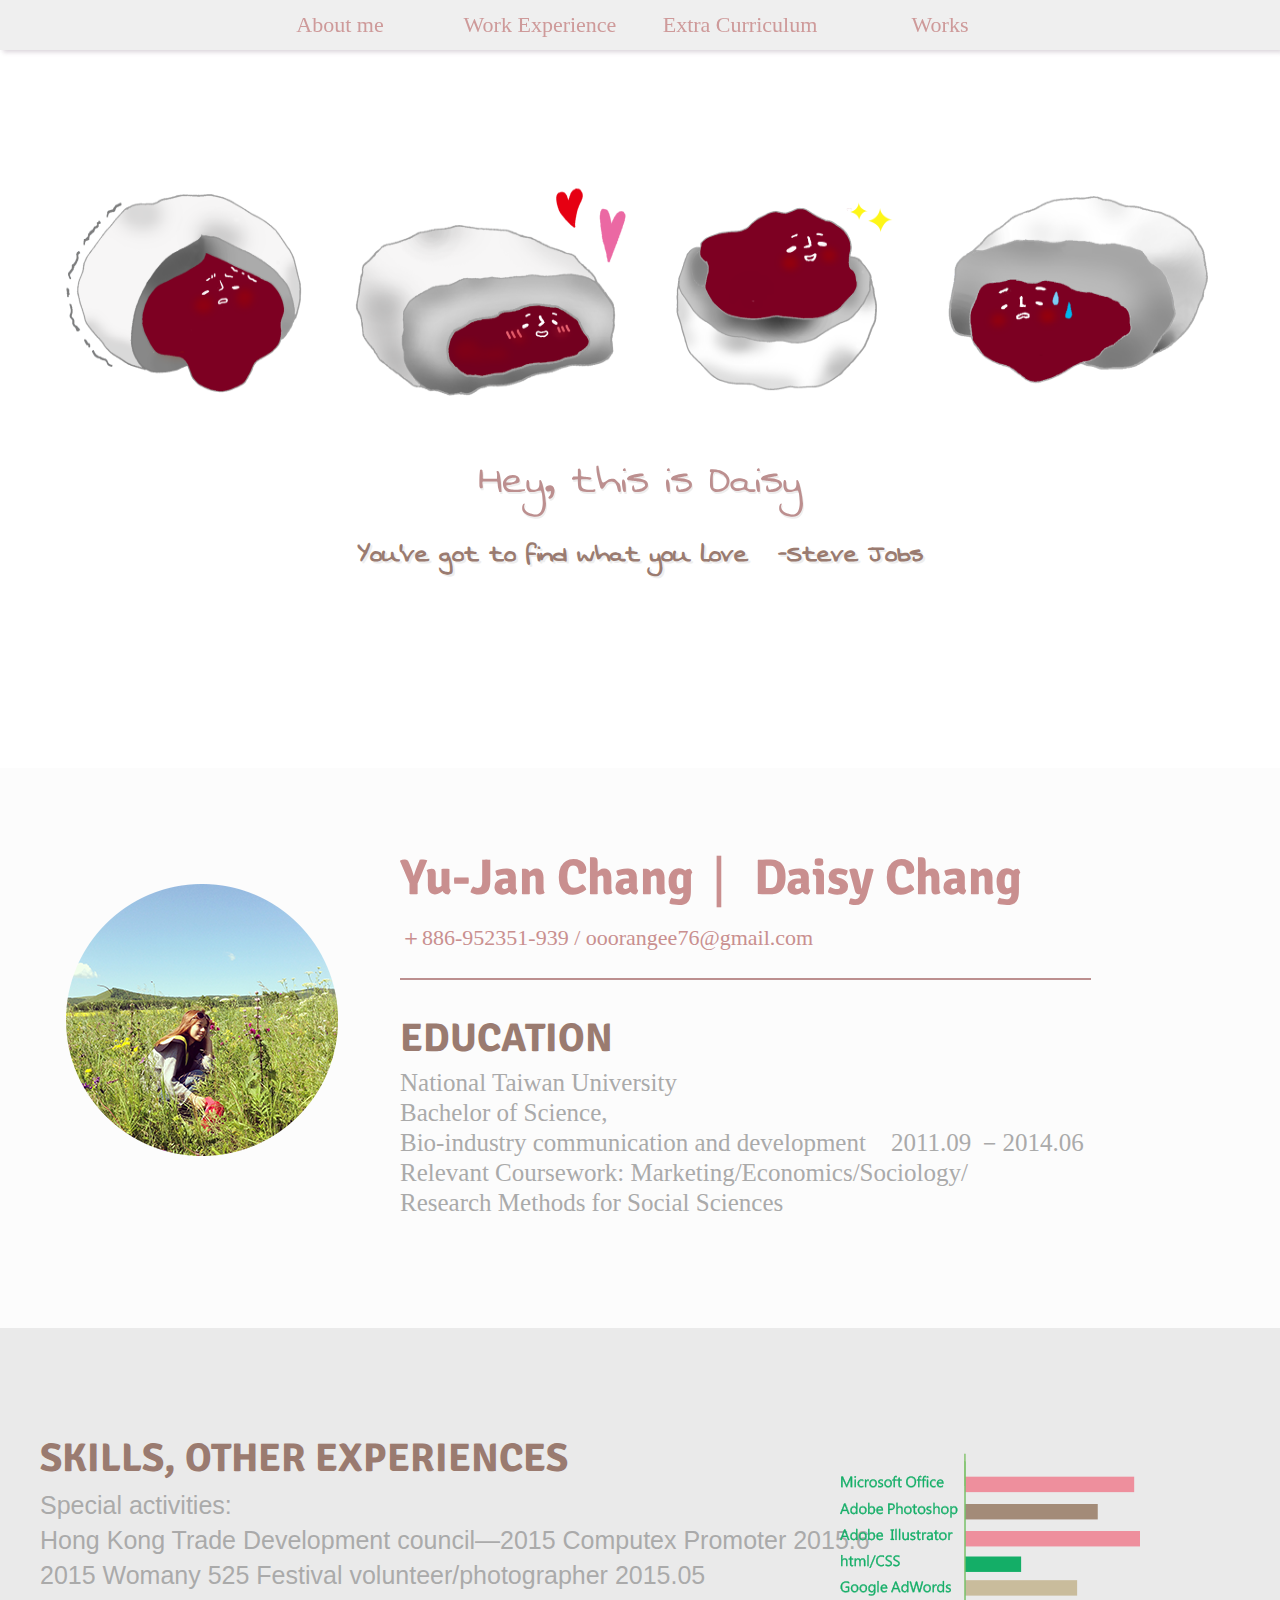
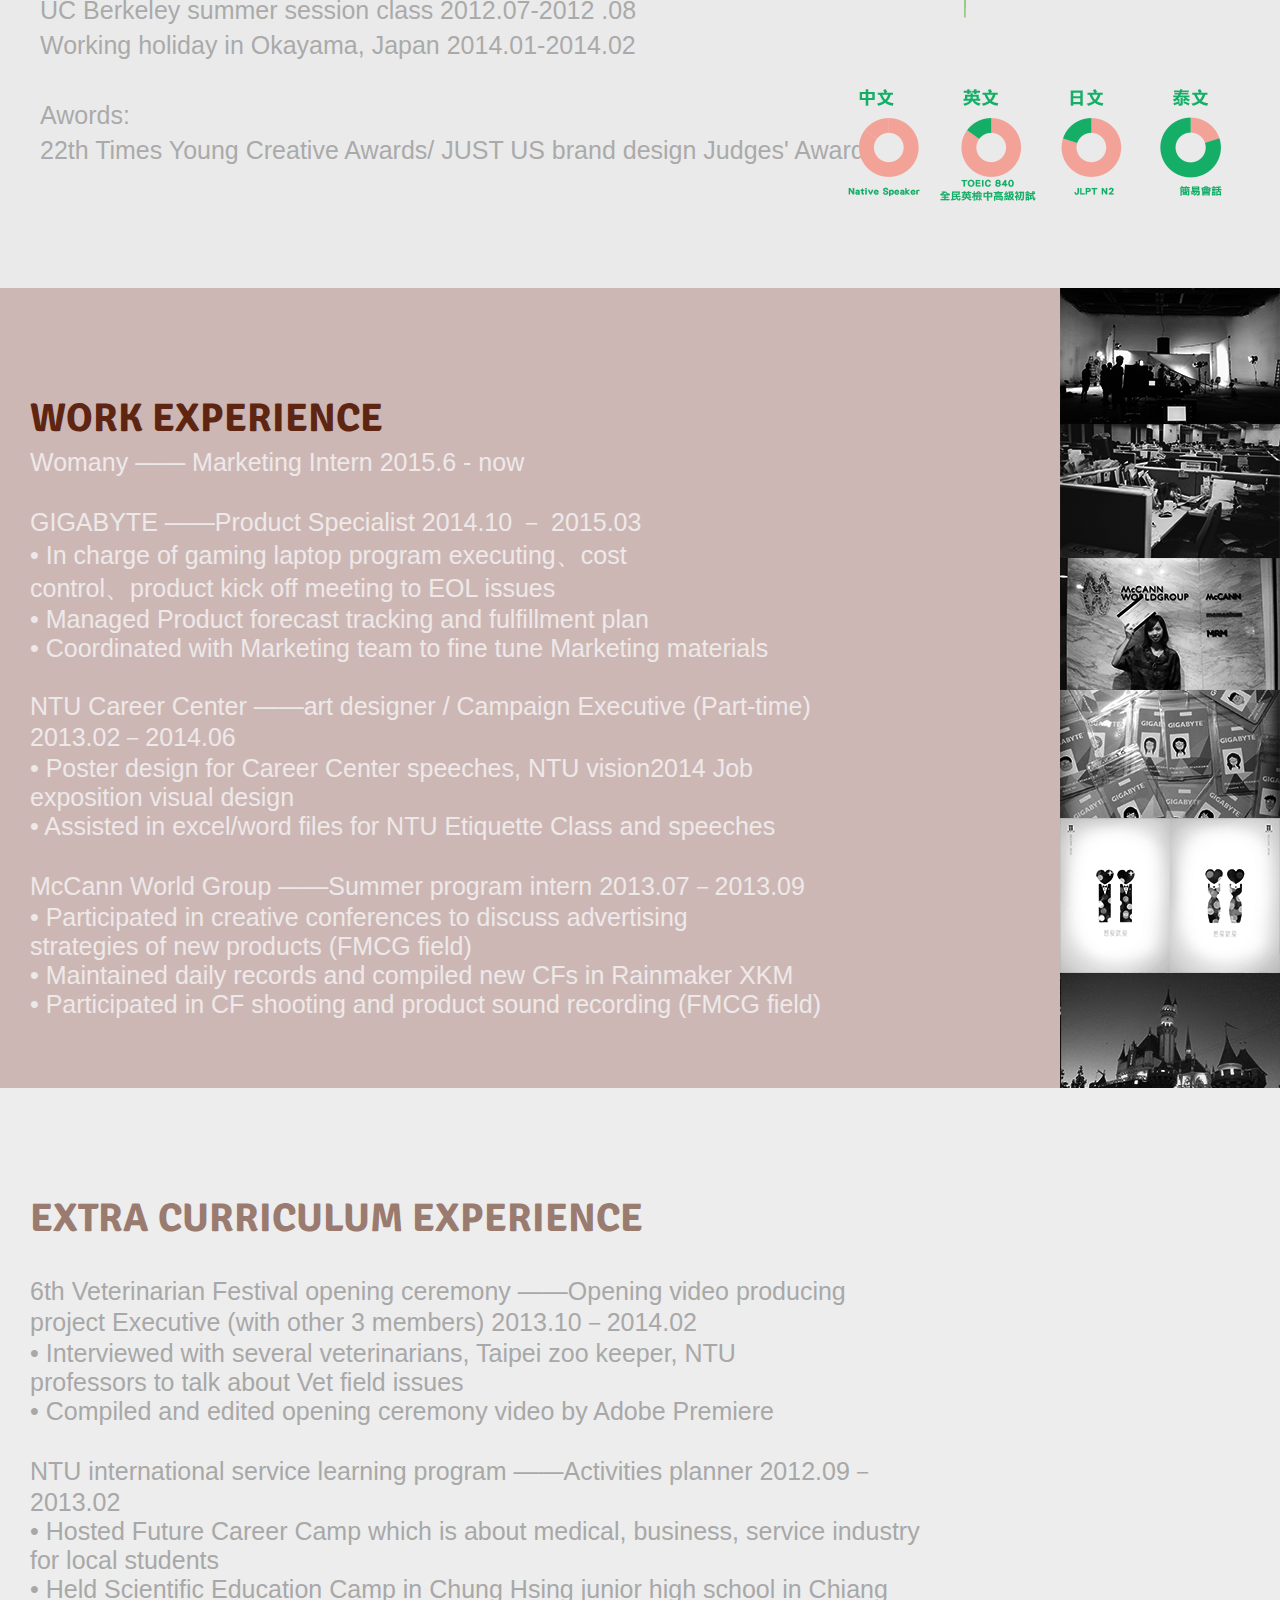
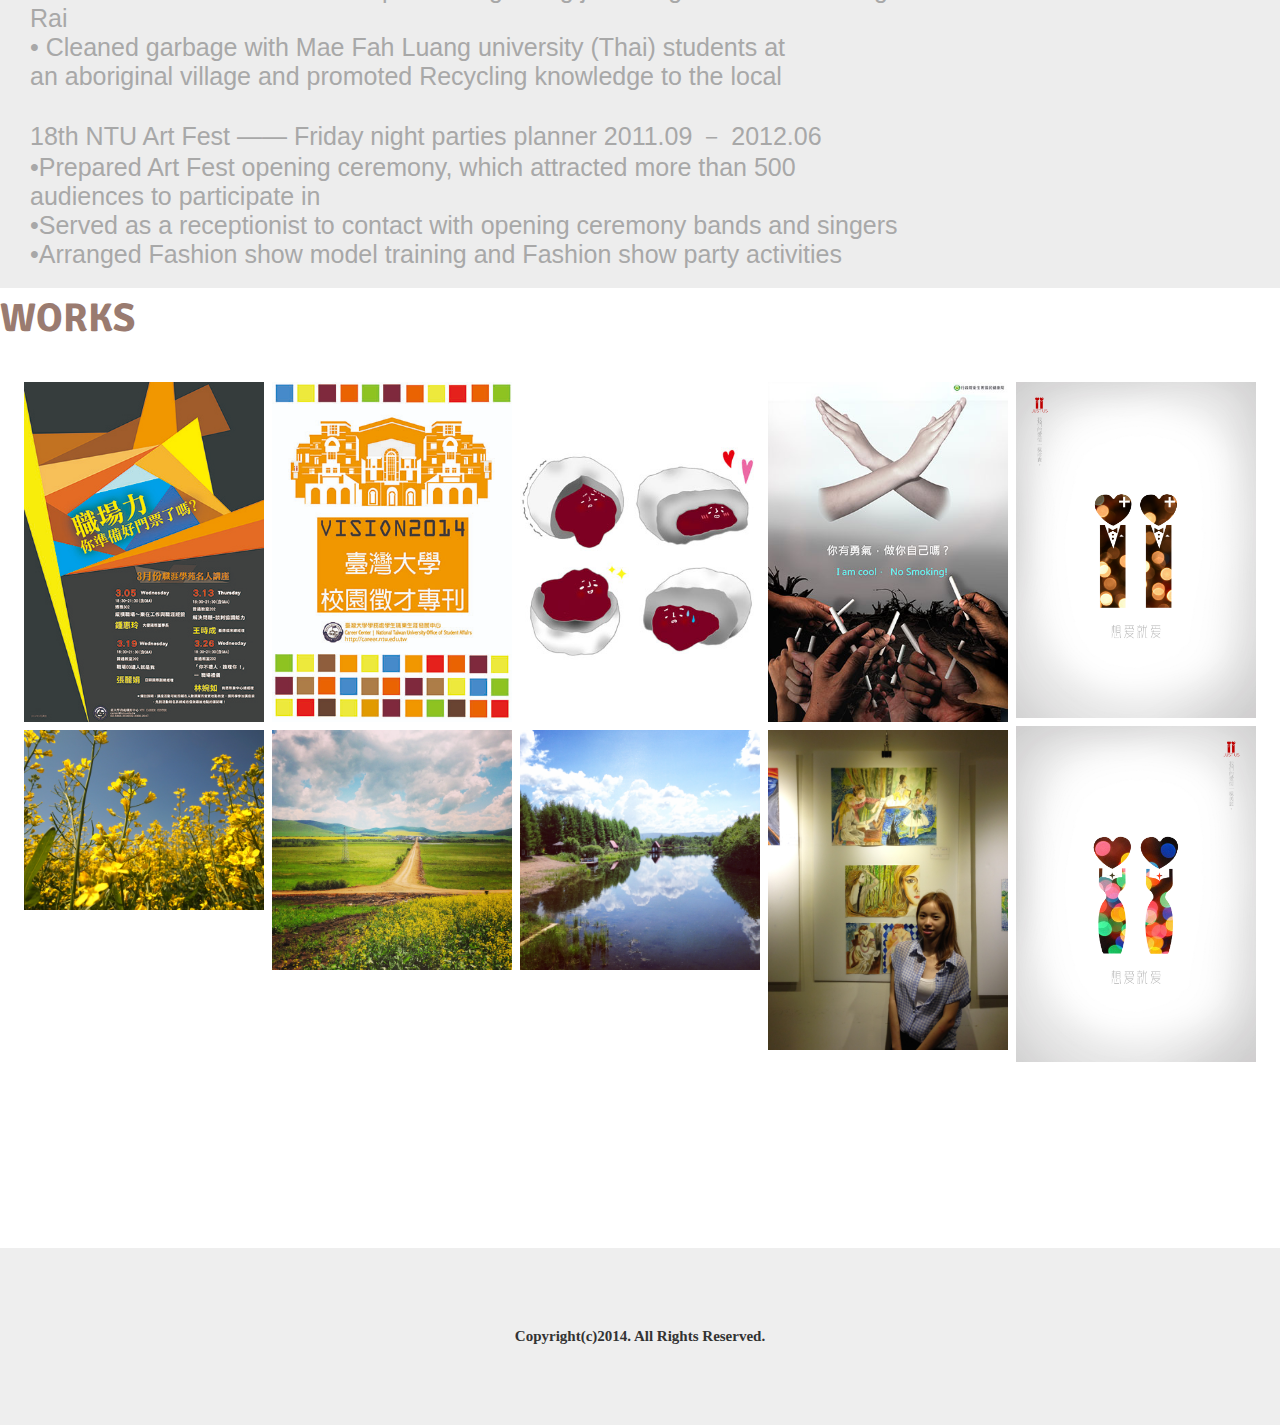
==== commit f8444c1a: "Update index.html" ====
--- a/index.html
+++ b/index.html
@@ -1,354 +1,365 @@
 <!DOCTYPE HTML>
+
 <html>
-
 <head>
-    <link rel="SHORTCUT ICON" href="images/logo.png" />
-    <meta charset="utf-8">
-    <link rel="stylesheet" type="text/css" href="css/reset.css">
-    <link rel="stylesheet" type="text/css" href="css/style.css">
-    <link rel="stylesheet" type="text/css" href="css/style2.css" />
-    <meta name="viewport" content="width=device-width, initial-scale=1.0">
-    <meta name="google-site-verification" content="De-cHcaQVsd7x7bF3IVW0p_YNyQZai5Pq2odNJpvPJM" />
-    <link href='http://fonts.googleapis.com/css?family=Dosis' rel='stylesheet' type='text/css'>
-    <link href='http://fonts.googleapis.com/css?family=Pacifico' rel='stylesheet' type='text/css'>
-    <link href='http://fonts.googleapis.com/css?family=Swanky+and+Moo+Moo' rel='stylesheet' type='text/css'>
-    <link href='http://fonts.googleapis.com/css?family=Signika' rel='stylesheet' type='text/css'>
-    <link href='http://fonts.googleapis.com/css?family=Poiret+One' rel='stylesheet' type='text/css'>
-    <link href='http://fonts.googleapis.com/css?family=Josefin+Slab' rel='stylesheet' type='text/css'>
-    <link rel="shortcut icon" href="../favicon.ico">
-    <link rel="stylesheet" type="text/css" href="css/style.css" />
-    <script src="js/modernizr.custom.70736.js"></script>
-    <noscript>
-        <link rel="stylesheet" type="text/css" href="css/noJS.css" />
-    </noscript>
-    <!--[if lte IE 7]><style>.main{display:none;} .support-note .note-ie{display:block;}</style><![endif]-->
-    <title>Daisy Chang</title>
-    <script>
-    (function(i, s, o, g, r, a, m) {
-        i['GoogleAnalyticsObject'] = r;
-        i[r] = i[r] || function() {
-            (i[r].q = i[r].q || []).push(arguments)
-        }, i[r].l = 1 * new Date();
-        a = s.createElement(o),
-            m = s.getElementsByTagName(o)[0];
-        a.async = 1;
-        a.src = g;
-        m.parentNode.insertBefore(a, m)
-    })(window, document, 'script', '//www.google-analytics.com/analytics.js', 'ga');
-
-    ga('create', 'UA-64518238-1', 'auto');
-    ga('send', 'pageview');
-    </script>
+<link rel="SHORTCUT ICON" href="images/logo.png" />
+<meta charset="utf-8">
+<link rel="stylesheet" type="text/css" href="css/reset.css">
+<link rel="stylesheet" type="text/css" href="css/style.css">
+<link rel="stylesheet" type="text/css" href="css/style2.css"/>
+<meta name="viewport" content="width=device-width, initial-scale=1.0"> 
+<meta name="google-site-verification" content="De-cHcaQVsd7x7bF3IVW0p_YNyQZai5Pq2odNJpvPJM" />
+
+<link href='http://fonts.googleapis.com/css?family=Dosis' rel='stylesheet' type='text/css'>
+<link href='http://fonts.googleapis.com/css?family=Pacifico' rel='stylesheet' type='text/css'>
+<link href='http://fonts.googleapis.com/css?family=Swanky+and+Moo+Moo' rel='stylesheet' type='text/css'>
+<link href='http://fonts.googleapis.com/css?family=Signika' rel='stylesheet' type='text/css'>
+<link href='http://fonts.googleapis.com/css?family=Poiret+One' rel='stylesheet' type='text/css'>
+<link href='http://fonts.googleapis.com/css?family=Josefin+Slab' rel='stylesheet' type='text/css'>
+  <link rel="shortcut icon" href="../favicon.ico"> 
+        <link rel="stylesheet" type="text/css" href="css/style.css"/>
+		<script src="js/modernizr.custom.70736.js"></script>
+		<noscript><link rel="stylesheet" type="text/css" href="css/noJS.css"/></noscript>
+		<!--[if lte IE 7]><style>.main{display:none;} .support-note .note-ie{display:block;}</style><![endif]-->
+<title>Daisy Chang</title>
+
+
+<script>
+  (function(i,s,o,g,r,a,m){i['GoogleAnalyticsObject']=r;i[r]=i[r]||function(){
+  (i[r].q=i[r].q||[]).push(arguments)},i[r].l=1*new Date();a=s.createElement(o),
+  m=s.getElementsByTagName(o)[0];a.async=1;a.src=g;m.parentNode.insertBefore(a,m)
+  })(window,document,'script','//www.google-analytics.com/analytics.js','ga');
+
+  ga('create', 'UA-64518238-1', 'auto');
+  ga('send', 'pageview');
+
+</script>
+
 </head>
 
 <body>
-    <header>
-        <nav id="mainn">
-            <ul>
-                <li><a href="#aboutme">About me</a> </li>
-                <li><a href="#job">Work Experience</a></li>
-                <li><a href="#extra">Extra Curriculum </a></li>
-                <li><a href="#art">Works</a></li>
-            </ul>
-        </nav>
-    </header>
-    <div class="welcome">
-        <img id="aa" src="images/pic02.png">
-        <p id="daa">Hey, this is Daisy</p>
-        <h1>You've got to find what you love&nbsp;&nbsp; -Steve Jobs</h1>
-    </div>
-    <div id="aboutme">
+ <header>
+   <nav id="mainn">
+    <ul>
+     <li><a href="#aboutme">About me</a> </li>
+        
+	  <li><a href="#job">Work Experience</a></li>
+	  <li><a href="#extra">Extra Curriculum </a></li>
+      <li><a href="#art">Works</a></li>     
+        </ul>
+    </nav>
+</header>
+
+<div class="welcome">
+
+   <img id="aa" src = "images/pic02.png">
+   <p id="daa">Hey, this is Daisy</p>
+	<h1>You've got to find what you love&nbsp;&nbsp; -Steve Jobs</h1>
+</div>
+
+<div id="aboutme">
         <img src="images/me.png">
         <h1>Yu-Jan Chang｜ Daisy Chang</h1>
         <p id="namee">＋886-952351-939 / ooorangee76@gmail.com</p>
+       
         <hr id="aa" color="#BC8F8F" size="3" width="54%">
         <h2>EDUCATION</h2>
         <p id="edu">
-            <a href="http://www.ntu.edu.tw/english/index.html">National Taiwan University</a>
-            <br>Bachelor of Science,
-            <br> <a href="http://www.bicd.ntu.edu.tw/">Bio-industry communication and development</a> &nbsp;&nbsp; 2011.09 －2014.06
-            <br> Relevant Coursework: Marketing/Economics/Sociology/
-            <br>Research Methods for Social Sciences
+            <a href="http://www.ntu.edu.tw/english/index.html" >National Taiwan University</a>
+           <br>Bachelor of Science,<br> <a href="http://www.bicd.ntu.edu.tw/">Bio-industry communication and development</a> &nbsp;&nbsp; 2011.09 －2014.06
+            <br> Relevant Coursework: Marketing/Economics/Sociology/<br>Research Methods for Social Sciences
         </p>
-    </div>
-    <div id="win">
-        <h3>SKILLS, OTHER EXPERIENCES</h3>
-        <p id="elsea">Special activities:
-            <br>Hong Kong Trade Development council—2015 Computex Promoter 2015.6
-            <br>2015 Womany 525 Festival volunteer/photographer 2015.05
+		
+        </div>
+<div id="win">
+<h3>SKILLS, OTHER EXPERIENCES</h3>
+		<p id="elsea">Special activities:
+			<br>Hong Kong Trade Development council—2015 Computex Promoter 2015.6
+			<br>2015 Womany 525 Festival volunteer/photographer 2015.05
             <br>UC Berkeley summer session class 2012.07-2012 .08
             <br> Working holiday in Okayama, Japan 2014.01-2014.02
-            <br>
-            <br> Awords:
+            <br><br> Awords:
             <br>22th Times Young Creative Awards/ JUST US brand design Judges' Award
             <br>
         </p>
         <img id="aaa" src="images/chat.png">
         <img id="bbb" src="images/chart.png">
-    </div>
-    <div id="job">
-        <img id="jo" src="images/jobb.png">
-        <h3>WORK EXPERIENCE</h3>
-        <p id="jobb">
-            Womany —— Marketing Intern 2015.6 - now
-            <br>•Social media promoting：Facebook / Pinterest
-            <br>
-            <br> GIGABYTE ——Product Specialist 2014.10 － 2015.03
-            <br>• In charge of gaming laptop program executing、cost
-            <br>control、product kick off meeting to EOL issues
-            <br>• Managed Product forecast tracking and fulfillment plan
-            <br>• Coordinated with Marketing team to fine tune Marketing materials
-            <br>
-            <br>NTU Career Center ——art designer / Campaign Executive (Part-time) 2013.02－2014.06
-            <br>• Poster design for Career Center speeches, NTU vision2014 Job
-            <br>exposition visual design
-            <br>• Assisted in excel/word files for NTU Etiquette Class and speeches
-            <br>
-            <br>McCann World Group ——Summer program intern 2013.07－2013.09
-            <br>• Participated in creative conferences to discuss advertising
-            <br>strategies of new products (FMCG field)
-            <br>• Maintained daily records and compiled new CFs in Rainmaker XKM
-            <br>• Participated in CF shooting and product sound recording (FMCG field)
-        </p>
-    </div>
-    <div id="extra">
-        <h3>EXTRA CURRICULUM EXPERIENCE</h3>
-        <p id="ex">
-            <br>6th Veterinarian Festival opening ceremony ——Opening video producing project Executive (with other 3 members) 2013.10－2014.02
-            <br>• Interviewed with several veterinarians, Taipei zoo keeper, NTU
-            <br>professors to talk about Vet field issues
-            <br>• Compiled and edited opening ceremony video by Adobe Premiere
-            <br>
-            <br>NTU international service learning program ——Activities planner 2012.09－2013.02
-            <br>• Hosted Future Career Camp which is about medical, business, service industry for local students
-            <br>• Held Scientific Education Camp in Chung Hsing junior high school in Chiang Rai
-            <br>• Cleaned garbage with Mae Fah Luang university (Thai) students at
-            <br>an aboriginal village and promoted Recycling knowledge to the local
-            <br>
-            <br>18th NTU Art Fest —— Friday night parties planner 2011.09 － 2012.06
-            <br>•Prepared Art Fest opening ceremony, which attracted more than 500
-            <br>audiences to participate in
-            <br>•Served as a receptionist to contact with opening ceremony bands and singers
-            <br>•Arranged Fashion show model training and Fashion show party activities
-        </p>
-    </div>
-    <div id="workkk">
-        <h3>WORKS</h3>
-    </div>
-    <div id="art">
-        <div class="main">
-            <div class="gamma-container gamma-loading" id="gamma-container">
-                <ul class="gamma-gallery">
-                    <li>
-                        <div data-alt="img01" data-max-width="1800" data-max-height="1350">
-                            <div data-src="images/xxxlarge/1.jpg" data-min-width="1300"></div>
-                            <div data-src="images/xxlarge/1.jpg" data-min-width="1000"></div>
-                            <div data-src="images/xlarge/1.jpg" data-min-width="700"></div>
-                            <div data-src="images/large/1.jpg" data-min-width="300"></div>
-                            <div data-src="images/medium/1.jpg" data-min-width="200"></div>
-                            <div data-src="images/small/1.jpg" data-min-width="140"></div>
-                            <div data-src="images/xsmall/1.jpg"></div>
-                            <noscript>
-                                <img src="images/xsmall/1.jpg" alt="img01" />
-                            </noscript>
-                        </div>
-                    </li>
-                    <li>
-                        <div data-alt="img02" data-max-width="1800" data-max-height="1350">
-                            <div data-src="images/xxxlarge/2.jpg" data-min-width="1300"></div>
-                            <div data-src="images/xxlarge/2.jpg" data-min-width="1000"></div>
-                            <div data-src="images/xlarge/2.jpg" data-min-width="700"></div>
-                            <div data-src="images/large/2.jpg" data-min-width="300"></div>
-                            <div data-src="images/medium/2.jpg" data-min-width="200"></div>
-                            <div data-src="images/small/2.jpg" data-min-width="140"></div>
-                            <div data-src="images/xsmall/2.jpg"></div>
-                            <noscript>
-                                <img src="images/xsmall/2.jpg" alt="img02" />
-                            </noscript>
-                        </div>
-                    </li>
-                    <li>
-                        <div data-alt="img03" data-max-width="1800" data-max-height="1350">
-                            <div data-src="images/xxxlarge/3.jpg" data-min-width="1300"></div>
-                            <div data-src="images/xxlarge/3.jpg" data-min-width="1000"></div>
-                            <div data-src="images/xlarge/3.jpg" data-min-width="700"></div>
-                            <div data-src="images/large/3.jpg" data-min-width="300"></div>
-                            <div data-src="images/medium/3.jpg" data-min-width="200"></div>
-                            <div data-src="images/small/3.jpg" data-min-width="140"></div>
-                            <div data-src="images/xsmall/3.jpg"></div>
-                            <noscript>
-                                <img src="images/xsmall/3.jpg" alt="img03" />
-                            </noscript>
-                        </div>
-                    </li>
-                    <li>
-                        <div data-alt="img04" data-max-width="1800" data-max-height="1350">
-                            <div data-src="images/xxxlarge/4.jpg" data-min-width="1300"></div>
-                            <div data-src="images/xxlarge/4.jpg" data-min-width="1000"></div>
-                            <div data-src="images/xlarge/4.jpg" data-min-width="700"></div>
-                            <div data-src="images/large/4.jpg" data-min-width="300"></div>
-                            <div data-src="images/medium/4.jpg" data-min-width="200"></div>
-                            <div data-src="images/small/4.jpg" data-min-width="140"></div>
-                            <div data-src="images/xsmall/4.jpg"></div>
-                            <noscript>
-                                <img src="images/xsmall/4.jpg" alt="img03" />
-                            </noscript>
-                        </div>
-                    </li>
-                    <li>
-                        <div data-alt="img05" data-max-width="1800" data-max-height="1350">
-                            <div data-src="images/xxxlarge/5.jpg" data-min-width="1300"></div>
-                            <div data-src="images/xxlarge/5.jpg" data-min-width="1000"></div>
-                            <div data-src="images/xlarge/5.jpg" data-min-width="700"></div>
-                            <div data-src="images/large/5.jpg" data-min-width="300"></div>
-                            <div data-src="images/medium/5.jpg" data-min-width="200"></div>
-                            <div data-src="images/small/5.jpg" data-min-width="140"></div>
-                            <div data-src="images/xsmall/5.jpg"></div>
-                            <noscript>
-                                <img src="images/xsmall/5.jpg" alt="img05" />
-                            </noscript>
-                        </div>
-                    </li>
-                    <li>
-                        <div data-alt="img06" data-max-width="1800" data-max-height="1350">
-                            <div data-src="images/xxxlarge/6.jpg" data-min-width="1300"></div>
-                            <div data-src="images/xxlarge/6.jpg" data-min-width="1000"></div>
-                            <div data-src="images/xlarge/6.jpg" data-min-width="700"></div>
-                            <div data-src="images/large/6.jpg" data-min-width="300"></div>
-                            <div data-src="images/medium/6.jpg" data-min-width="200"></div>
-                            <div data-src="images/small/6.jpg" data-min-width="140"></div>
-                            <div data-src="images/xsmall/6.jpg"></div>
-                            <noscript>
-                                <img src="images/xsmall/6.jpg" alt="img06" />
-                            </noscript>
-                        </div>
-                    </li>
-                    <li>
-                        <div data-alt="img07" data-max-width="1800" data-max-height="1350">
-                            <div data-src="images/xxxlarge/7.jpg" data-min-width="1300"></div>
-                            <div data-src="images/xxlarge/7.jpg" data-min-width="1000"></div>
-                            <div data-src="images/xlarge/7.jpg" data-min-width="700"></div>
-                            <div data-src="images/large/7.jpg" data-min-width="300"></div>
-                            <div data-src="images/medium/7.jpg" data-min-width="200"></div>
-                            <div data-src="images/small/7.jpg" data-min-width="140"></div>
-                            <div data-src="images/xsmall/7.jpg"></div>
-                            <noscript>
-                                <img src="images/xsmall/7.jpg" alt="img07" />
-                            </noscript>
-                        </div>
-                    </li>
-                    <li>
-                        <div data-alt="img08" data-max-width="1800" data-max-height="1350">
-                            <div data-src="images/xxxlarge/8.jpg" data-min-width="1300"></div>
-                            <div data-src="images/xxlarge/8.jpg" data-min-width="1000"></div>
-                            <div data-src="images/xlarge/8.jpg" data-min-width="700"></div>
-                            <div data-src="images/large/8.jpg" data-min-width="300"></div>
-                            <div data-src="images/medium/8.jpg" data-min-width="200"></div>
-                            <div data-src="images/small/8.jpg" data-min-width="140"></div>
-                            <div data-src="images/xsmall/8.jpg"></div>
-                            <noscript>
-                                <img src="images/xsmall/8.jpg" alt="img08" />
-                            </noscript>
-                        </div>
-                    </li>
-                    <li>
-                        <div data-alt="img09" data-max-width="1800" data-max-height="1350">
-                            <div data-src="images/xxxlarge/9.jpg" data-min-width="1300"></div>
-                            <div data-src="images/xxlarge/9.jpg" data-min-width="1000"></div>
-                            <div data-src="images/xlarge/9.jpg" data-min-width="700"></div>
-                            <div data-src="images/large/9.jpg" data-min-width="300"></div>
-                            <div data-src="images/medium/9.jpg" data-min-width="200"></div>
-                            <div data-src="images/small/9.jpg" data-min-width="140"></div>
-                            <div data-src="images/xsmall/9.jpg"></div>
-                            <noscript>
-                                <img src="images/xsmall/9.jpg" alt="img09" />
-                            </noscript>
-                        </div>
-                    </li>
-                    <li>
-                        <div data-alt="img010" data-max-width="1800" data-max-height="1350">
-                            <div data-src="images/xxxlarge/10.jpg" data-min-width="1300"></div>
-                            <div data-src="images/xxlarge/10.jpg" data-min-width="1000"></div>
-                            <div data-src="images/xlarge/10.jpg" data-min-width="700"></div>
-                            <div data-src="images/large/10.jpg" data-min-width="300"></div>
-                            <div data-src="images/medium/10.jpg" data-min-width="200"></div>
-                            <div data-src="images/small/10.jpg" data-min-width="140"></div>
-                            <div data-src="images/xsmall/10.jpg"></div>
-                            <noscript>
-                                <img src="images/xsmall/10.jpg" alt="img010" />
-                            </noscript>
-                        </div>
-                    </li>
-                </ul>
-                <div class="gamma-overlay"></div>
-            </div>
-        </div>
-        <!--/main-->
-    </div>
-    <script src="https://ajax.googleapis.com/ajax/libs/jquery/1.8.2/jquery.min.js"></script>
-    <script src="js/jquery.masonry.min.js"></script>
-    <script src="js/jquery.history.js"></script>
-    <script src="js/js-url.min.js"></script>
-    <script src="js/jquerypp.custom.js"></script>
-    <script src="js/gamma.js"></script>
-    <script type="text/javascript">
-    $(function() {
-
-        var GammaSettings = {
-            // order is important!
-            viewport: [{
-                width: 1200,
-                columns: 5
-            }, {
-                width: 900,
-                columns: 4
-            }, {
-                width: 500,
-                columns: 3
-            }, {
-                width: 320,
-                columns: 2
-            }, {
-                width: 0,
-                columns: 2
-            }]
-        };
-
-        Gamma.init(GammaSettings, fncallback);
-
-
-        // Example how to add more items (just a dummy):
-
-        var page = 0,
-            items = ['<li><div data-alt="img03" data-description="<h3>Sky high</h3>" data-max-width="1800" data-max-height="1350"><div data-src="images/xxxlarge/3.jpg" data-min-width="1300"></div><div data-src="images/xxlarge/3.jpg" data-min-width="1000"></div><div data-src="images/xlarge/3.jpg" data-min-width="700"></div><div data-src="images/large/3.jpg" data-min-width="300"></div><div data-src="images/medium/3.jpg" data-min-width="200"></div><div data-src="images/small/3.jpg" data-min-width="140"></div><div data-src="images/xsmall/3.jpg"></div><noscript><img src="images/xsmall/3.jpg" alt="img03"/></noscript></div></li><li><div data-alt="img03" data-description="<h3>Sky high</h3>" data-max-width="1800" data-max-height="1350"><div data-src="images/xxxlarge/3.jpg" data-min-width="1300"></div><div data-src="images/xxlarge/3.jpg" data-min-width="1000"></div><div data-src="images/xlarge/3.jpg" data-min-width="700"></div><div data-src="images/large/3.jpg" data-min-width="300"></div><div data-src="images/medium/3.jpg" data-min-width="200"></div><div data-src="images/small/3.jpg" data-min-width="140"></div><div data-src="images/xsmall/3.jpg"></div><noscript><img src="images/xsmall/3.jpg" alt="img03"/></noscript></div></li><li><div data-alt="img03" data-description="<h3>Sky high</h3>" data-max-width="1800" data-max-height="1350"><div data-src="images/xxxlarge/3.jpg" data-min-width="1300"></div><div data-src="images/xxlarge/3.jpg" data-min-width="1000"></div><div data-src="images/xlarge/3.jpg" data-min-width="700"></div><div data-src="images/large/3.jpg" data-min-width="300"></div><div data-src="images/medium/3.jpg" data-min-width="200"></div><div data-src="images/small/3.jpg" data-min-width="140"></div><div data-src="images/xsmall/3.jpg"></div><noscript><img src="images/xsmall/3.jpg" alt="img03"/></noscript></div></li><li><div data-alt="img03" data-description="<h3>Sky high</h3>" data-max-width="1800" data-max-height="1350"><div data-src="images/xxxlarge/3.jpg" data-min-width="1300"></div><div data-src="images/xxlarge/3.jpg" data-min-width="1000"></div><div data-src="images/xlarge/3.jpg" data-min-width="700"></div><div data-src="images/large/3.jpg" data-min-width="300"></div><div data-src="images/medium/3.jpg" data-min-width="200"></div><div data-src="images/small/3.jpg" data-min-width="140"></div><div data-src="images/xsmall/3.jpg"></div><noscript><img src="images/xsmall/3.jpg" alt="img03"/></noscript></div></li><li><div data-alt="img03" data-description="<h3>Sky high</h3>" data-max-width="1800" data-max-height="1350"><div data-src="images/xxxlarge/3.jpg" data-min-width="1300"></div><div data-src="images/xxlarge/3.jpg" data-min-width="1000"></div><div data-src="images/xlarge/3.jpg" data-min-width="700"></div><div data-src="images/large/3.jpg" data-min-width="300"></div><div data-src="images/medium/3.jpg" data-min-width="200"></div><div data-src="images/small/3.jpg" data-min-width="140"></div><div data-src="images/xsmall/3.jpg"></div><noscript><img src="images/xsmall/3.jpg" alt="img03"/></noscript></div></li>']
-
-        function fncallback() {
-
-            $('#loadmore').show().on('click', function() {
-
-                ++page;
-                var newitems = items[page - 1]
-                if (page <= 1) {
-
-                    Gamma.add($(newitems));
-
-                }
-                if (page === 1) {
-
-                    $(this).remove();
-
-                }
-
-            });
-
-        }
-
-    });
-    </script>
-    </div>
-    <footer>
-        <h4>Copyright(c)2014. All Rights Reserved.</h4>
-    </footer>
+
+</div>
+
+<div id="job">
+<img id="jo" src="images/jobb.png">
+<h3>WORK EXPERIENCE</h3>
+<p id="jobb">
+ Womany —— Marketing Intern 2015.6 - now
+<br>
+<br>	GIGABYTE ——Product Specialist 2014.10 － 2015.03
+<br>• In charge of gaming laptop program executing、cost <br>control、product kick off meeting to EOL issues
+<br>• Managed Product forecast tracking and fulfillment plan
+<br>• Coordinated with Marketing team to fine tune Marketing materials
+<br><br>NTU Career Center ——art designer / Campaign Executive (Part-time) 2013.02－2014.06
+<br>• Poster design for Career Center speeches, NTU vision2014 Job <br>exposition visual design
+<br>• Assisted in excel/word files for NTU Etiquette Class and speeches
+<br><br>McCann World Group ——Summer program intern 2013.07－2013.09
+<br>• Participated in creative conferences to discuss advertising <br>strategies of new products (FMCG field)
+<br>• Maintained daily records and compiled new CFs in Rainmaker XKM
+<br>• Participated in CF shooting and product sound recording (FMCG field)
+</p>
+
+</div>
+
+<div id="extra">
+<h3>EXTRA CURRICULUM EXPERIENCE</h3>
+<p id="ex">
+<br>6th Veterinarian Festival opening ceremony
+——Opening video producing project Executive (with other 3 members) 2013.10－2014.02
+<br>• Interviewed with several veterinarians, Taipei zoo keeper, NTU <br>professors to talk about Vet field issues
+<br>• Compiled and edited opening ceremony video by Adobe Premiere
+<br><br>NTU international service learning program ——Activities planner 2012.09－2013.02
+<br>• Hosted Future Career Camp which is about medical, business, service industry for local students
+<br>• Held Scientific Education Camp in Chung Hsing junior high school in Chiang Rai
+<br>• Cleaned garbage with Mae Fah Luang university (Thai) students at <br>an aboriginal village and promoted Recycling knowledge to the local
+<br><br>18th NTU Art Fest —— Friday night parties planner 2011.09 － 2012.06
+<br>•Prepared Art Fest opening ceremony, which attracted more than 500 <br>audiences to participate in
+<br>•Served as a receptionist to contact with opening ceremony bands and singers
+<br>•Arranged Fashion show model training and Fashion show party activities
+
+  
+</p>
+</div>
+<div id="workkk">
+<h3>WORKS</h3>
+</div>
+<div id="art">
+
+
+<div class="main">
+				
+				
+				<div class="gamma-container gamma-loading" id="gamma-container">
+
+					<ul class="gamma-gallery">
+
+						<li>
+							<div data-alt="img01"  data-max-width="1800" data-max-height="1350">
+								<div data-src="images/xxxlarge/1.jpg" data-min-width="1300"></div>
+								<div data-src="images/xxlarge/1.jpg" data-min-width="1000"></div>
+								<div data-src="images/xlarge/1.jpg" data-min-width="700"></div>
+								<div data-src="images/large/1.jpg" data-min-width="300"></div>
+								<div data-src="images/medium/1.jpg" data-min-width="200"></div>
+								<div data-src="images/small/1.jpg" data-min-width="140"></div>
+								<div data-src="images/xsmall/1.jpg"></div>
+								<noscript>
+									<img src="images/xsmall/1.jpg" alt="img01"/>
+								</noscript>
+							</div>
+						</li>
+						<li>
+							<div data-alt="img02"  data-max-width="1800" data-max-height="1350">
+								<div data-src="images/xxxlarge/2.jpg" data-min-width="1300"></div>
+								<div data-src="images/xxlarge/2.jpg" data-min-width="1000"></div>
+								<div data-src="images/xlarge/2.jpg" data-min-width="700"></div>
+								<div data-src="images/large/2.jpg" data-min-width="300"></div>
+								<div data-src="images/medium/2.jpg" data-min-width="200"></div>
+								<div data-src="images/small/2.jpg" data-min-width="140"></div>
+								<div data-src="images/xsmall/2.jpg"></div>
+								<noscript>
+									<img src="images/xsmall/2.jpg" alt="img02"/>
+								</noscript>
+							</div>
+						</li>
+						<li>
+							<div data-alt="img03"  data-max-width="1800" data-max-height="1350">
+								<div data-src="images/xxxlarge/3.jpg" data-min-width="1300"></div>
+								<div data-src="images/xxlarge/3.jpg" data-min-width="1000"></div>
+								<div data-src="images/xlarge/3.jpg" data-min-width="700"></div>
+								<div data-src="images/large/3.jpg" data-min-width="300"></div>
+								<div data-src="images/medium/3.jpg" data-min-width="200"></div>
+								<div data-src="images/small/3.jpg" data-min-width="140"></div>
+								<div data-src="images/xsmall/3.jpg"></div>
+								<noscript>
+									<img src="images/xsmall/3.jpg" alt="img03"/>
+								</noscript>
+							</div>
+						</li>
+						<li>
+							<div data-alt="img04"  data-max-width="1800" data-max-height="1350">
+								<div data-src="images/xxxlarge/4.jpg" data-min-width="1300"></div>
+								<div data-src="images/xxlarge/4.jpg" data-min-width="1000"></div>
+								<div data-src="images/xlarge/4.jpg" data-min-width="700"></div>
+								<div data-src="images/large/4.jpg" data-min-width="300"></div>
+								<div data-src="images/medium/4.jpg" data-min-width="200"></div>
+								<div data-src="images/small/4.jpg" data-min-width="140"></div>
+								<div data-src="images/xsmall/4.jpg"></div>
+								<noscript>
+									<img src="images/xsmall/4.jpg" alt="img03"/>
+								</noscript>
+							</div>
+						</li>
+						<li>
+							<div data-alt="img05"  data-max-width="1800" data-max-height="1350">
+								<div data-src="images/xxxlarge/5.jpg" data-min-width="1300"></div>
+								<div data-src="images/xxlarge/5.jpg" data-min-width="1000"></div>
+								<div data-src="images/xlarge/5.jpg" data-min-width="700"></div>
+								<div data-src="images/large/5.jpg" data-min-width="300"></div>
+								<div data-src="images/medium/5.jpg" data-min-width="200"></div>
+								<div data-src="images/small/5.jpg" data-min-width="140"></div>
+								<div data-src="images/xsmall/5.jpg"></div>
+								<noscript>
+									<img src="images/xsmall/5.jpg" alt="img05"/>
+								</noscript>
+							</div>
+						</li>
+						<li>
+							<div data-alt="img06"  data-max-width="1800" data-max-height="1350">
+								<div data-src="images/xxxlarge/6.jpg" data-min-width="1300"></div>
+								<div data-src="images/xxlarge/6.jpg" data-min-width="1000"></div>
+								<div data-src="images/xlarge/6.jpg" data-min-width="700"></div>
+								<div data-src="images/large/6.jpg" data-min-width="300"></div>
+								<div data-src="images/medium/6.jpg" data-min-width="200"></div>
+								<div data-src="images/small/6.jpg" data-min-width="140"></div>
+								<div data-src="images/xsmall/6.jpg"></div>
+								<noscript>
+									<img src="images/xsmall/6.jpg" alt="img06"/>
+								</noscript>
+							</div>
+						</li>
+						<li>
+							<div data-alt="img07"  data-max-width="1800" data-max-height="1350">
+								<div data-src="images/xxxlarge/7.jpg" data-min-width="1300"></div>
+								<div data-src="images/xxlarge/7.jpg" data-min-width="1000"></div>
+								<div data-src="images/xlarge/7.jpg" data-min-width="700"></div>
+								<div data-src="images/large/7.jpg" data-min-width="300"></div>
+								<div data-src="images/medium/7.jpg" data-min-width="200"></div>
+								<div data-src="images/small/7.jpg" data-min-width="140"></div>
+								<div data-src="images/xsmall/7.jpg"></div>
+								<noscript>
+									<img src="images/xsmall/7.jpg" alt="img07"/>
+								</noscript>
+							</div>
+						</li>
+						<li>
+							<div data-alt="img08"  data-max-width="1800" data-max-height="1350">
+								<div data-src="images/xxxlarge/8.jpg" data-min-width="1300"></div>
+								<div data-src="images/xxlarge/8.jpg" data-min-width="1000"></div>
+								<div data-src="images/xlarge/8.jpg" data-min-width="700"></div>
+								<div data-src="images/large/8.jpg" data-min-width="300"></div>
+								<div data-src="images/medium/8.jpg" data-min-width="200"></div>
+								<div data-src="images/small/8.jpg" data-min-width="140"></div>
+								<div data-src="images/xsmall/8.jpg"></div>
+								<noscript>
+									<img src="images/xsmall/8.jpg" alt="img08"/>
+								</noscript>
+							</div>
+						</li>
+						<li>
+							<div data-alt="img09"  data-max-width="1800" data-max-height="1350">
+								<div data-src="images/xxxlarge/9.jpg" data-min-width="1300"></div>
+								<div data-src="images/xxlarge/9.jpg" data-min-width="1000"></div>
+								<div data-src="images/xlarge/9.jpg" data-min-width="700"></div>
+								<div data-src="images/large/9.jpg" data-min-width="300"></div>
+								<div data-src="images/medium/9.jpg" data-min-width="200"></div>
+								<div data-src="images/small/9.jpg" data-min-width="140"></div>
+								<div data-src="images/xsmall/9.jpg"></div>
+								<noscript>
+									<img src="images/xsmall/9.jpg" alt="img09"/>
+								</noscript>
+							</div>
+						</li>
+						<li>
+							<div data-alt="img010"  data-max-width="1800" data-max-height="1350">
+								<div data-src="images/xxxlarge/10.jpg" data-min-width="1300"></div>
+								<div data-src="images/xxlarge/10.jpg" data-min-width="1000"></div>
+								<div data-src="images/xlarge/10.jpg" data-min-width="700"></div>
+								<div data-src="images/large/10.jpg" data-min-width="300"></div>
+								<div data-src="images/medium/10.jpg" data-min-width="200"></div>
+								<div data-src="images/small/10.jpg" data-min-width="140"></div>
+								<div data-src="images/xsmall/10.jpg"></div>
+								<noscript>
+									<img src="images/xsmall/10.jpg" alt="img010"/>
+								</noscript>
+							</div>
+						</li>
+					
+						
+					</ul>
+
+					<div class="gamma-overlay"></div>
+
+					
+
+				</div>
+
+			</div><!--/main-->
+		</div>
+		<script src="https://ajax.googleapis.com/ajax/libs/jquery/1.8.2/jquery.min.js"></script>
+		<script src="js/jquery.masonry.min.js"></script>
+		<script src="js/jquery.history.js"></script>
+		<script src="js/js-url.min.js"></script>
+		<script src="js/jquerypp.custom.js"></script>
+		<script src="js/gamma.js"></script>
+		<script type="text/javascript">
+			
+			$(function() {
+
+				var GammaSettings = {
+						// order is important!
+						viewport : [ {
+							width : 1200,
+							columns : 5
+						}, {
+							width : 900,
+							columns : 4
+						}, {
+							width : 500,
+							columns : 3
+						}, { 
+							width : 320,
+							columns : 2
+						}, { 
+							width : 0,
+							columns : 2
+						} ]
+				};
+
+				Gamma.init( GammaSettings, fncallback );
+
+
+				// Example how to add more items (just a dummy):
+
+				var page = 0,
+					items = ['<li><div data-alt="img03" data-description="<h3>Sky high</h3>" data-max-width="1800" data-max-height="1350"><div data-src="images/xxxlarge/3.jpg" data-min-width="1300"></div><div data-src="images/xxlarge/3.jpg" data-min-width="1000"></div><div data-src="images/xlarge/3.jpg" data-min-width="700"></div><div data-src="images/large/3.jpg" data-min-width="300"></div><div data-src="images/medium/3.jpg" data-min-width="200"></div><div data-src="images/small/3.jpg" data-min-width="140"></div><div data-src="images/xsmall/3.jpg"></div><noscript><img src="images/xsmall/3.jpg" alt="img03"/></noscript></div></li><li><div data-alt="img03" data-description="<h3>Sky high</h3>" data-max-width="1800" data-max-height="1350"><div data-src="images/xxxlarge/3.jpg" data-min-width="1300"></div><div data-src="images/xxlarge/3.jpg" data-min-width="1000"></div><div data-src="images/xlarge/3.jpg" data-min-width="700"></div><div data-src="images/large/3.jpg" data-min-width="300"></div><div data-src="images/medium/3.jpg" data-min-width="200"></div><div data-src="images/small/3.jpg" data-min-width="140"></div><div data-src="images/xsmall/3.jpg"></div><noscript><img src="images/xsmall/3.jpg" alt="img03"/></noscript></div></li><li><div data-alt="img03" data-description="<h3>Sky high</h3>" data-max-width="1800" data-max-height="1350"><div data-src="images/xxxlarge/3.jpg" data-min-width="1300"></div><div data-src="images/xxlarge/3.jpg" data-min-width="1000"></div><div data-src="images/xlarge/3.jpg" data-min-width="700"></div><div data-src="images/large/3.jpg" data-min-width="300"></div><div data-src="images/medium/3.jpg" data-min-width="200"></div><div data-src="images/small/3.jpg" data-min-width="140"></div><div data-src="images/xsmall/3.jpg"></div><noscript><img src="images/xsmall/3.jpg" alt="img03"/></noscript></div></li><li><div data-alt="img03" data-description="<h3>Sky high</h3>" data-max-width="1800" data-max-height="1350"><div data-src="images/xxxlarge/3.jpg" data-min-width="1300"></div><div data-src="images/xxlarge/3.jpg" data-min-width="1000"></div><div data-src="images/xlarge/3.jpg" data-min-width="700"></div><div data-src="images/large/3.jpg" data-min-width="300"></div><div data-src="images/medium/3.jpg" data-min-width="200"></div><div data-src="images/small/3.jpg" data-min-width="140"></div><div data-src="images/xsmall/3.jpg"></div><noscript><img src="images/xsmall/3.jpg" alt="img03"/></noscript></div></li><li><div data-alt="img03" data-description="<h3>Sky high</h3>" data-max-width="1800" data-max-height="1350"><div data-src="images/xxxlarge/3.jpg" data-min-width="1300"></div><div data-src="images/xxlarge/3.jpg" data-min-width="1000"></div><div data-src="images/xlarge/3.jpg" data-min-width="700"></div><div data-src="images/large/3.jpg" data-min-width="300"></div><div data-src="images/medium/3.jpg" data-min-width="200"></div><div data-src="images/small/3.jpg" data-min-width="140"></div><div data-src="images/xsmall/3.jpg"></div><noscript><img src="images/xsmall/3.jpg" alt="img03"/></noscript></div></li>']
+
+				function fncallback() {
+
+					$( '#loadmore' ).show().on( 'click', function() {
+
+						++page;
+						var newitems = items[page-1]
+						if( page <= 1 ) {
+							
+							Gamma.add( $( newitems ) );
+
+						}
+						if( page === 1 ) {
+
+							$( this ).remove();
+
+						}
+
+					} );
+
+				}
+
+			});
+
+		</script>	
+</div>
+
+<footer>
+  <h4>Copyright(c)2014. All Rights Reserved.</h4>
+</footer>
+
+
 </body>
-
 </html>
